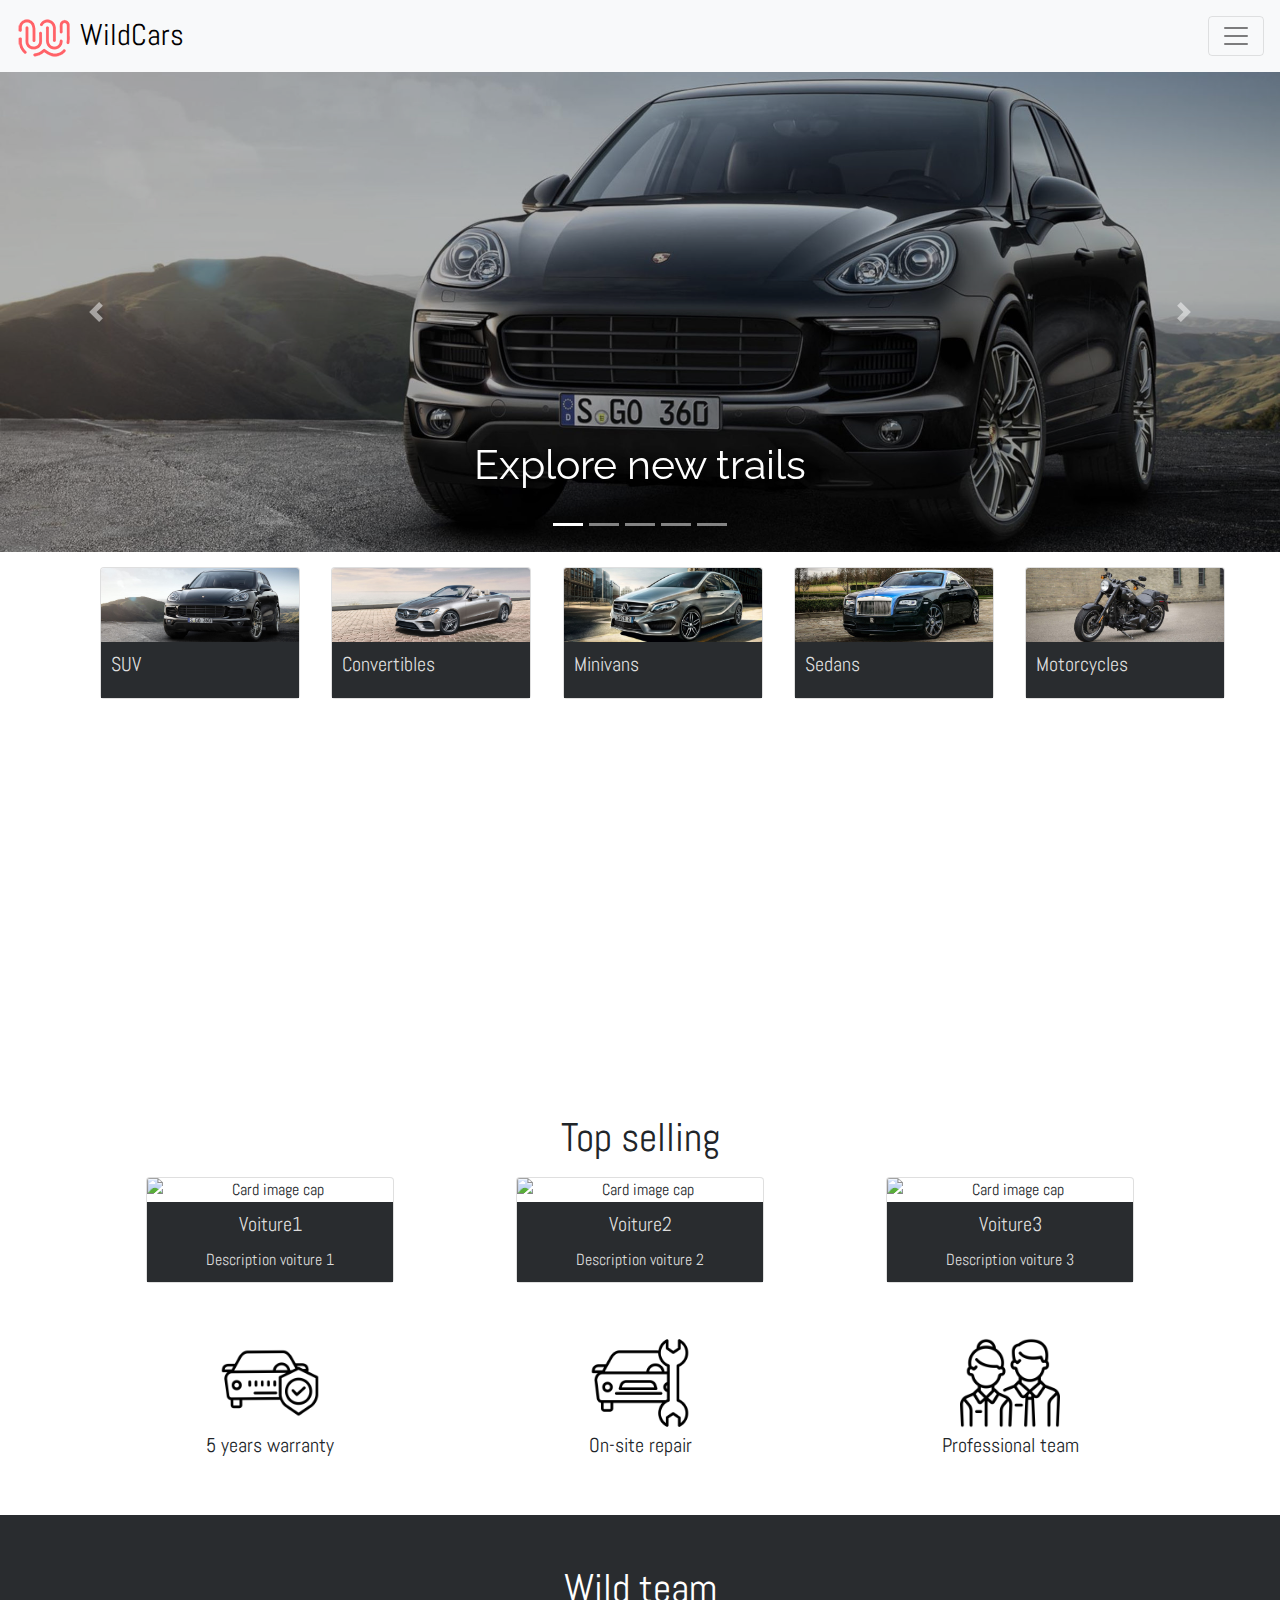
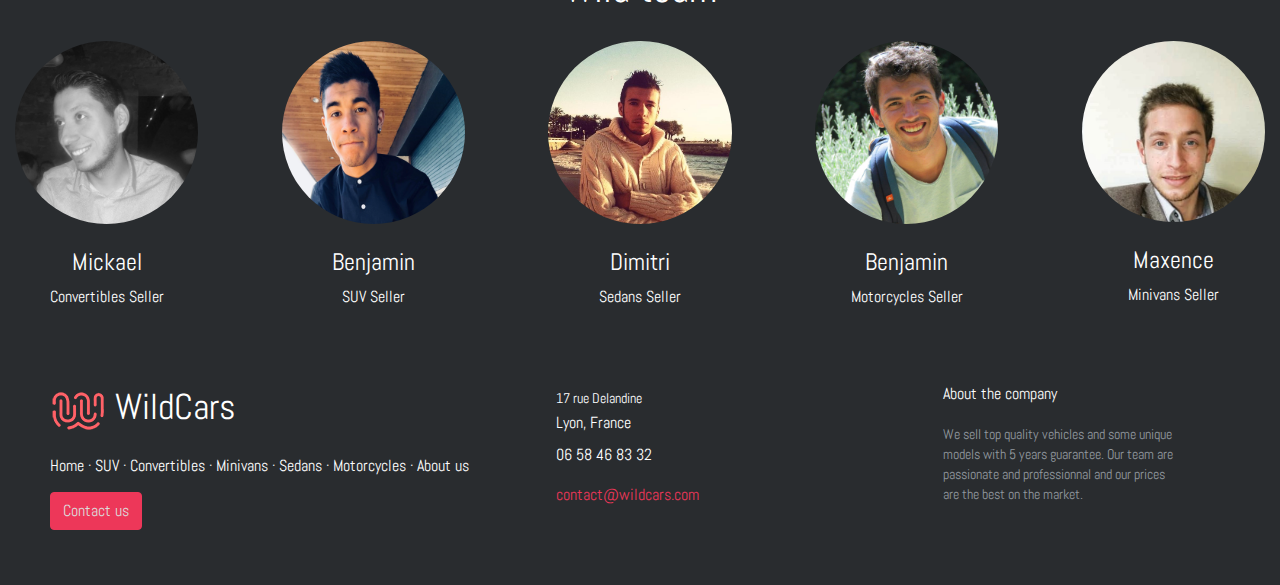
==== index.html @ fb868487 "Modification de WILDTEAM" ====
<!doctype html>
<html lang="en">

<head>
  <!-- Required meta tags -->
  <meta charset="utf-8">
  <meta name="viewport" content="width=device-width, initial-scale=1, shrink-to-fit=no">
  <!-- Bootstrap CSS -->
  <link rel="stylesheet" href="https://stackpath.bootstrapcdn.com/bootstrap/4.3.1/css/bootstrap.min.css"
  integrity="sha384-ggOyR0iXCbMQv3Xipma34MD+dH/1fQ784/j6cY/iJTQUOhcWr7x9JvoRxT2MZw1T" crossorigin="anonymous">
  <link href="https://fonts.googleapis.com/css?family=Abel" rel="stylesheet">
  <link href="https://fonts.googleapis.com/css?family=Noto+Sans" rel="stylesheet">
  <link href="https://fonts.googleapis.com/css?family=Raleway:600" rel="stylesheet">
  <link href="index.css" rel="stylesheet" type="text/css">
  <title>WildCars </title>
</head>

<body>

  <!-- Navbar -->
  <header>
    <nav class="navbar navbar-light bg-light navbar-expand-xxl">
      <a class="navbar-brand" href="index.html"><img src="medias/images/Logo.png"> WildCars</a>
      <button class="navbar-toggler" type="button" data-toggle="collapse" data-target="#navbarSupportedContent"
      aria-controls="navbarSupportedContent" aria-expanded="false" aria-label="Toggle navigation">
      <span class="navbar-toggler-icon"></span>
    </button>
    <div class="collapse navbar-collapse" id="navbarSupportedContent">
      <ul class="navbar-nav mr-auto">
        <li class="nav-item">
          <a class="nav-link" href="categorie1.html">SUV</a>
        </li>
        <li class="nav-item">
          <a class="nav-link" href="categorie2.html">Convertibles</a>
        </li>
        <li class="nav-item">
          <a class="nav-link" href="categorie3.html">Minivans</a>
        </li>
        <li class="nav-item">
          <a class="nav-link" href="categorie4.html">Sedans</a>
        </li>
        <li class="nav-item">
          <a class="nav-link" href="categorie5.html">Motorcycles</a>
        </li>
        <li class="nav-item">
          <a class="nav-link" href="#aboutus">About us</a>
        </li>
      </ul>
    </div>
  </nav>
</header>

<!-- Carousel -->
<section>
  <div class="bd-example">
    <div id="carouselExampleCaptions" class="carousel slide" data-ride="carousel">
      <ol class="carousel-indicators">
       <li data-target="#carouselExampleCaptions" data-slide-to="0" class="active"></li>
       <li data-target="#carouselExampleCaptions" data-slide-to="1"></li>
       <li data-target="#carouselExampleCaptions" data-slide-to="2"></li>
       <li data-target="#carouselExampleCaptions" data-slide-to="3"></li>
       <li data-target="#carouselExampleCaptions" data-slide-to="4"></li>
     </ol>
     <div class="carousel-inner">
      <div class="carousel-item active">
        <img src="medias/images/Banniere_categorie1.jpg" class="image_carousel d-block w-100" alt="Photo_categorie1">
        <div class="carousel-caption d-none d-md-block">

          <p>Explore new trails</p>
        </div>
      </div>
      <div class="carousel-item">
        <img src="medias/images/Banniere_categorie2.jpg" class="image_carousel d-block w-100" alt="Photo_categorie2">
        <div class="carousel-caption d-none d-md-block">

          <p>Drive freely</p>
        </div>
      </div>
      <div class="carousel-item">
        <img src="medias/images/Banniere_categorie3.jpg" class="image_carousel d-block w-100" alt="Photo_categorie3">
        <div class="carousel-caption d-none d-md-block">

          <p>Travel with your family</p>
        </div>
      </div>
      <div class="carousel-item">
        <img src="medias/images/Banniere_categorie4.jpg" class="image_carousel d-block w-100" alt="Photo_categorie4">
        <div class="carousel-caption d-none d-md-block">

          <p>For optimal comfort</p>
        </div>
      </div>
      <div class="carousel-item">
        <img src="medias/images/Banniere_categorie5.jpg" class="image_carousel d-block w-100" alt="Photo_categorie5">
        <div class="carousel-caption d-none d-md-block">

          <p>For the ride</p>
        </div>
      </div>
    </div>
    <a class="carousel-control-prev" href="#carouselExampleCaptions" role="button" data-slide="prev">
      <span class="carousel-control-prev-icon" aria-hidden="true"></span>
      <span class="sr-only">Previous</span>
    </a>
    <a class="carousel-control-next" href="#carouselExampleCaptions" role="button" data-slide="next">
      <span class="carousel-control-next-icon" aria-hidden="true"></span>
      <span class="sr-only">Next</span>
    </a>
  </div>
</div>
</section>

<!-- Categories-->
<section>
  <div class="container">
    <div class="row">
        <div class="card-group justify-content-between">
          <div class="col-sm col-md-2 col-lg-2">
          <div class="card card_categorie">
            <img src="medias/images/Banniere_categorie1.jpg" class="card-img-top" alt="...">
            <div class="card-body">
              <h5 class="card-title">SUV</h5>
            </div>
          </div>
        </div>
        <div class="col-sm col-md-2 col-lg-2">
          <div class="card card_categorie">
            <img src="medias/images/Banniere_categorie2.jpg" class="card-img-top" alt="...">
            <div class="card-body">
              <h5 class="card-title">Convertibles</h5>
            </div>
          </div>
        </div>
        <div class="col-sm col-md-2 col-lg-2">
          <div class="card card_categorie">
            <img src="medias/images/Banniere_categorie3.jpg" class="card-img-top" alt="...">
            <div class="card-body">
              <h5 class="card-title">Minivans</h5>
            </div>
          </div>
        </div>
        <div class="col-sm col-md-2 col-lg-2">
          <div class="card card_categorie">
            <img src="medias/images/Banniere_categorie4.jpg" class="card-img-top" alt="...">
            <div class="card-body">
              <h5 class="card-title">Sedans</h5>
            </div>
          </div>
        </div>
        <div class="col-sm col-md-2 col-lg-2">
          <div class="card card_categorie">
            <img src="medias/images/Banniere_categorie5.jpg" class="card-img-top" alt="...">
            <div class="card-body">
              <h5 class="card-title">Motorcycles</h5>
            </div>
          </div>
        </div>
      </div>
    </div>
  </div>
</section>
<!-- il faut plus travailler -->

<!-- About us + parallax -->
<section>
<div class="parallax">
<div class="container text-center">
    <h1 id="aboutus">About us</h1>
    <div class="row">
    <div class="col-sm col-md col-lg">
      <p>Lorem ipsum dolor sit amet, consectetur adipiscing elit, sed do eiusmod tempor incididunt ut labore et dolore magna aliqua. Ut enim ad minim veniam, quis nostrud exercitation ullamco laboris nisi ut aliquip ex ea commodo consequat. Duis aute irure dolor in reprehenderit in voluptate velit esse cillum dolore eu fugiat nulla pariatur. Excepteur sint occaecat cupidatat non proident, sunt in culpa qui officia deserunt mollit anim id est laborum.</p>
    </div>
  </div>
</div>



</div>
</div>
</section>








<section>
  
</section>

<!-- Top selling -->
<section>
  <div class="container text-center">
    <h1 id="topselling">Top selling</h1>
    <div class="row justify-content-around">
     <div class="col-sm col-md col-lg-3">
       <div class="card-deck">
        <div class="card">
          <img class="card-img-top" src="https://via.placeholder.com/120" alt="Card image cap">
          <div class="card-body">
           <h5 class="card-title">Voiture1</h5>
           <p class="card-text">Description voiture 1</p>
         </div>
       </div>
     </div>
   </div>
   <div class="col-sm col-md col-lg-3">
    <div class="card">
      <img class="card-img-top" src="https://via.placeholder.com/120" alt="Card image cap">
      <div class="card-body">
       <h5 class="card-title">Voiture2</h5>
       <p class="card-text">Description voiture 2</p>
     </div>
   </div>
 </div>
 <div class="col-sm col-md col-lg-3">
  <div class="card">
    <img class="card-img-top" src="https://via.placeholder.com/120" alt="Card image cap">
    <div class="card-body">
     <h5 class="card-title">Voiture3</h5>
     <p class="card-text">Description voiture 3</p>
   </div>
 </div>
</div>
</div>
</div>
</section>

<!--Icone barre -->
<section class="product-list">
  <div class="container-fluid">
    <div class="container">
      <div class="row icon">
        <div class="col-12 col-md-4 text-center">
          <img src="medias/images/Icon_name2.png" class="img-fluid" alt="icon"
          style="width:100px;height:100px;">
          <div class="h5">5 years warranty</div>
        </div>
        <div class="col-12 col-md-4 text-center">
          <img src="medias/images/Icon_SAV.png" class="img-fluid" alt="icon"
          style="width:100px;height:100px;">
          <div class="h5">On-site repair</div>
        </div>
        <div class="col-12 col-md-4 text-center">
          <img src="medias/images/Icon_name.png" class="img-fluid" alt="icon"
          style="width:100px;height:100px;">
          <div class="h5">Professional team</div>
        </div>
      </div>
    </div>
  </div>
</section>

<!-- Our Team -->
<section class="team-area pt-100 pb-100" id="team">
  <div class="container-fluid text-center">
    <div class="row team1">
      <div class="col-sm col-md col-lg">
        <div class="section-title">
          <h1>Wild team</h1>
        </div>
      </div>
    </div>
    <div class="row team2 justify-content-between">
      <div class="col-sm col-md col-lg-2">
        <div class="single-team">
          <img src="medias/images/Mickael.jpg" class="rounded-circle" alt="Photo_mickeal">
          <div class="team-hover">
            <br>
            <h4>Mickael</h4> <span>Convertibles Seller</span>
          </div>
        </div>
      </div>
      <div class="col-sm col-md col-lg-2">
        <div class="single-team">
          <img src="medias/images/Benjamin1.png" class="rounded-circle" alt="Photo_ben1">
          <div class="team-hover">
            <br>
            <h4>Benjamin</h4> <span>SUV Seller</span>
          </div>
        </div>
      </div>
      <div class="col-sm col-md col-lg-2">
        <div class="single-team">
          <img src="medias/images/Dimitri.jpg" class="rounded-circle" alt="Photo_dimitri">
          <div class="team-hover">
            <br>
            <h4>Dimitri</h4> <span>Sedans Seller</span>
          </div>
        </div>
      </div>
      <div class="col-sm col-md col-lg-2">
        <div class="single-team">
          <img src="medias/images/Benjamin2.jpg" class="rounded-circle" alt="Photo_ben2">
          <div class="team-hover">
            <br>
            <h4>Benjamin</h4> <span>Motorcycles Seller</span>
          </div>
        </div>
      </div>
      <div class="col-sm col-md col-lg-2">
        <div class="single-team">
          <img src="medias/images/Maxence.png" class="rounded-circle" alt="Photo_maxence">
          <div class="team-hover">
            <br>
            <h4>Maxence</h4> <span>Minivans Seller</span>
          </div>
        </div>
      </div>
    </div>
  </div>
</section>

<!--Footer -->
<footer class="footer-distributed">
  <div class="footer-left">
    <h3>
      <span><img src="medias/images/Logo.png"></span>
      WildCars
    </h3>
    <p class="footer-links">
      <a href="index.html">Home</a>
      ·
      <a href="categorie1.html">SUV</a>
      ·
      <a href="categorie2.html">Convertibles</a>
      ·
      <a href="categorie3.html">Minivans</a>
      ·
      <a href="categorie4.html">Sedans</a>
      ·
      <a href="categorie5.html">Motorcycles</a>
      ·
      <a href="#aboutus">About us</a>
    </p>
    <button type="button" class="btn btn-primary contactus" data-toggle="modal" data-target="#exampleModal" data-whatever="@mdo">Contact us</button>
    <div class="modal fade" id="exampleModal" tabindex="-1" role="dialog" aria-labelledby="exampleModalLabel" aria-hidden="true">
      <div class="modal-dialog" role="document">
        <div class="modal-content">
          <div class="modal-header">
            <h5 class="modal-title" id="exampleModalLabel">New message</h5>
            <button type="button" class="close" data-dismiss="modal" aria-label="Close">
              <span aria-hidden="true">&times;</span>
            </button>
          </div>
          <div class="modal-body">
            <form>
              <div class="form-group">
                <label for="recipient-name" class="col-form-label">Recipient:</label>
                <input placeholder="@" type="text" class="form-control" id="recipient-name">
              </div>
              <div class="form-group">
                <label for="message-text" class="col-form-label">Message:</label>
                <textarea class="form-control" id="message-text"></textarea>
              </div>
            </form>
          </div>
          <div class="modal-footer">
            <button type="button" class="btn btn-secondary" data-dismiss="modal">Close</button>
            <button type="button" class="btn btn-primary">Send message</button>
          </div>
        </div>
      </div>
    </div>
  </div>
  <div class="footer-center">
    <div>
      <i class="fa fa-map-marker"></i>
      <p>
        <span>17 rue Delandine</span>
        Lyon, France
      </p>
    </div>
    <div>
      <i class="fa fa-phone"></i>
      <p>
        06 58 46 83 32
      </p>
    </div>
    <div>
      <i class="fa fa-envelope"></i>
      <p>
        <a href="mailto:support@company.com">contact@wildcars.com</a>
      </p>
    </div>
  </div>
  <div class="footer-right">
    <p class="footer-company-about">
      <span>About the company</span>
      We sell top quality vehicles and some unique models with 5 years guarantee. Our team are passionate and
      professionnal and our prices are the best on the market.
    </p>
  </div>
</footer>

<!-- Optional JavaScript -->
<!-- jQuery first, then Popper.js, then Bootstrap JS -->
<script src="https://code.jquery.com/jquery-3.3.1.slim.min.js"></script>
<script src="https://cdnjs.cloudflare.com/ajax/libs/popper.js/1.14.7/umd/popper.min.js"></script>
<script src="https://stackpath.bootstrapcdn.com/bootstrap/4.3.1/js/bootstrap.min.js"></script>
</body>
</html>
---- index.css ----
body {
	font-family: 'Abel', sans-serif;
}

/*TEST*/

/*Navbar*/

.row {
	margin: 40px 0;
}

.navbar-light .navbar-brand {
	color: black;
	font-size: 30px;
}

.navbar-light .navbar-brand:hover {
	color: #ED3759;
	font-size: 30px;
}

.navbar-light .navbar-nav .nav-link {
	color: #33383b;
}

.navbar-light .navbar-nav .nav-link:hover{
	color: #ED3759;
}

/*Carousel*/

.image_carousel
{
	filter: brightness(70%);
}

.carousel-caption p {
	font-size: 4.5vmin;
	text-shadow: 6px 6px 8px black;
	color: white;
	font-family: 'Raleway', sans-serif;
}

/*Categorie*/

div.card_categorie
{
	width: 200px;
}

/*Banniere*/

.banniere {
	position: relative;
	overflow: hidden;
}

.banniere-caption {
	position: absolute;
	text-shadow: 3px 3px 6px black;
	color: white;
	left: 20px;
	top:20px;
	font-family: 'Noto Sans', sans-serif;
}

.img-fluid {
	transition: transform .5s;
}

.prix {
	transition: transform .2s;
}

.img-fluid:hover {
	transform: scale(1.1);	
}

.card-body {
		padding: 10px;
		background-color: #292c2f;
		color:#DCDCDC;
	}

.banniere-caption h5 {
	font-size: 8vmin;

}

.banniere-caption p {
	font-size: 3.5vmin;
}

.row {
	margin: 15px 0;
}

.prix {
	border-radius: 5px;
	padding: 4px;
	font-size: 1em;
	font-weight: 800;
	position: absolute;
	left: 0.5rem;
	top: 0.5rem;
	color : black;
	background-color: rgba(255, 255, 255, 0.7);
	font-weight: 400;
  }

.card img:hover {
  	opacity: 0.7;
 
  }

.card:hover .prix {
	transform: translate(5px, 5px);
}


@media screen and (max-width: 1024px) {
	.card-title {
	  font-size: 14px;
	  margin: 1px;
	}

	.card-body {
		padding: 2px;
	}
}


@media screen and (max-width: 815px) {
	.card-title {
	  font-size: 12px;
	  margin: 1px;
	}

	.card-body {
		padding: 2px;
	}
	.prix {
	font-size: 0.7em;
  }
}


@media screen and (max-width: 576px) {
	.card-title {
	  font-size: 16px;
	  margin: 1px;
	}

	.card-body {
		padding: 5px;
	}

	.prix {
	font-size: 0.9em;
  }
}

/* Search button*/
/*search box css start here*/
.search-sec{
	background: gray;padding: 2rem;
}
.search-slt{
	display: block;
	width: 100%;
	font-size: 0.875rem;
	line-height: 1.5;
	color: #55595c;
	background-color: #fff;
	background-image: none;
	border: 1px solid #ccc;
	height: calc(3rem + 2px) !important;
	border-radius:0;
}
.wrn-btn{
	width: 100%;
	font-size: 16px;
	font-weight: 400;
	text-transform: capitalize;
	 height: calc(3rem + 2px) !important;
	 border-radius:0;
}

.search-sec {
	background: white;
	padding: 0;
	margin-bottom: 0;
}

.btn-primary {
	color: #DCDCDC;
	background-color: #292c2f;
	border-color: #292c2f;
}

.btn-primary:hover {
	opacity: 0.9;
	color: white;
	background-color: #ED3759;
	border-color: #ED3759;
}

/*Team*/

.single-team img {
width: 100%;
}

.team1
{
	padding-top: 50px;
	background-color: #292c2f;
	color: white;
	margin: 0px;
}


.team2
{
	background-color: #292c2f;
	color: white;
	padding-bottom: 20px;
	margin: 0px;
	padding-top: 20px;
}


/* CSS du footer */

.footer-distributed{
	background-color: #292c2f;
	box-shadow: 0 1px 1px 0 rgba(0, 0, 0, 0.12);
	box-sizing: border-box;
	width: 100%;
	text-align: left;
	font: 16px 'Abel';
	padding: 55px 50px;
}


.footer-distributed .footer-left,
.footer-distributed .footer-center,
.footer-distributed .footer-right{
	display: inline-block;
	vertical-align: top;
}

/* Footer left */

.footer-distributed .footer-left{
	width: 40%;
}

/* The company logo */

.footer-distributed h3{
	color:  #ffffff;
	font: normal 36px 'Abel', cursive;
	margin: 0;
}

.footer-distributed h3 span{
	color:  #5383d3;
}

/* Footer links */

.footer-distributed .footer-links{
	color:  #ffffff;
	margin: 20px 0 12px;
	padding: 0;
}

.footer-distributed .footer-links a{
	display:inline-block;
	line-height: 1.8;
	text-decoration: none;
	color: white;
}

.footer-distributed .footer-links a:hover{
	color: #ED3759;
}


.footer-distributed .footer-company-name{
	color:  #8f9296;
	font-size: 14px;
	font-weight: normal;
	margin: 0;
}

/* Footer Center */

.footer-distributed .footer-center{
	width: 35%;
}

.footer-distributed .footer-center i{
	background-color:  #33383b;
	color: #ffffff;
	font-size: 25px;
	width: 38px;
	height: 38px;
	border-radius: 50%;
	text-align: center;
	line-height: 42px;
	margin: 10px 15px;
	vertical-align: middle;
}

.footer-distributed .footer-center i.fa-envelope{
	font-size: 17px;
	line-height: 38px;
}

.footer-distributed .footer-center p{
	display: inline-block;
	color: #ffffff;
	vertical-align: middle;
	margin:0;
}

.footer-distributed .footer-center p span{
	display:block;
	font-weight: normal;
	font-size:14px;
	line-height:2;
}

.footer-distributed .footer-center p a{
	color:  #ED3759;;
	text-decoration: none;;
}


/* Footer Right */

.footer-distributed .footer-right{
	width: 20%;
}

.footer-distributed .footer-company-about{
	line-height: 20px;
	color:  #92999f;
	font-size: 14px;
	font-weight: normal;
	margin: 0;
}

.footer-distributed .footer-company-about span{
	display: block;
	color:  #ffffff;
	font-size: 16px;
	margin-bottom: 20px;
}

.footer-distributed .footer-icons{
	margin-top: 25px;
}

.footer-distributed .footer-icons a{
	display: inline-block;
	width: 35px;
	height: 35px;
	cursor: pointer;
	background-color:  #33383b;
	border-radius: 2px;

	font-size: 20px;
	color: #ffffff;
	text-align: center;
	line-height: 35px;

	margin-right: 3px;
	margin-bottom: 5px;
}

/* If you don't want the footer to be responsive, remove these media queries */

@media (max-width: 880px) {

	.footer-distributed{
		font: bold 14px sans-serif;
	}

	.footer-distributed .footer-left,
	.footer-distributed .footer-center,
	.footer-distributed .footer-right{
		display: block;
		width: 100%;
		margin-bottom: 40px;
		text-align: center;
	}

	.footer-distributed .footer-center i{
		margin-left: 0;
	}

}

/*Icon*/

.container-fluid {
	padding-right: 0px;
	padding-left: 0px;
}

.icon {
	margin: 50px 0;
}

.icon-title {
	margin-top: 30px;
	font-family: 'Noto Sans', sans-serif;
}


/*Modal*/

.addcart {
	color: white;
	background-color: #ED3759;
	border-color: #ED3759;
}

.addcart:hover {
	opacity: 0.7;
}

.contactus {
    color: #DCDCDC;
    background-color: #ED3759;
    border-color: #ED3759;
}

/*Parralax*/

.parallax {

color: white;
margin-top:15px;


/* The image used */

padding-top: 200px;
padding-bottom: 200px; 
overflow: hidden; 
position: relative; 
width: 100%;
background-image: url("https://www.auto-moto.com/wp-content/uploads/sites/9/2017/08/new-continental-gt-23.jpg"); 

opacity: 0.5;

/* Set a specific height */
height: 300px; 

/* Create the parallax scrolling effect */
background-attachment: fixed;
background-position: center;
background-repeat: no-repeat;
background-size: cover;
-moz-background-size: cover; 
-webkit-background-size: cover; 
}

.parallax-text {
font-family:'Oswald', sans-serif; 
font-size:70px;
letter-spacing:10px; 
text-align:center; 
color:white; 
font-weight:400; 
text-transform:uppercase; 
z-index:10; 
position: absolute;

}
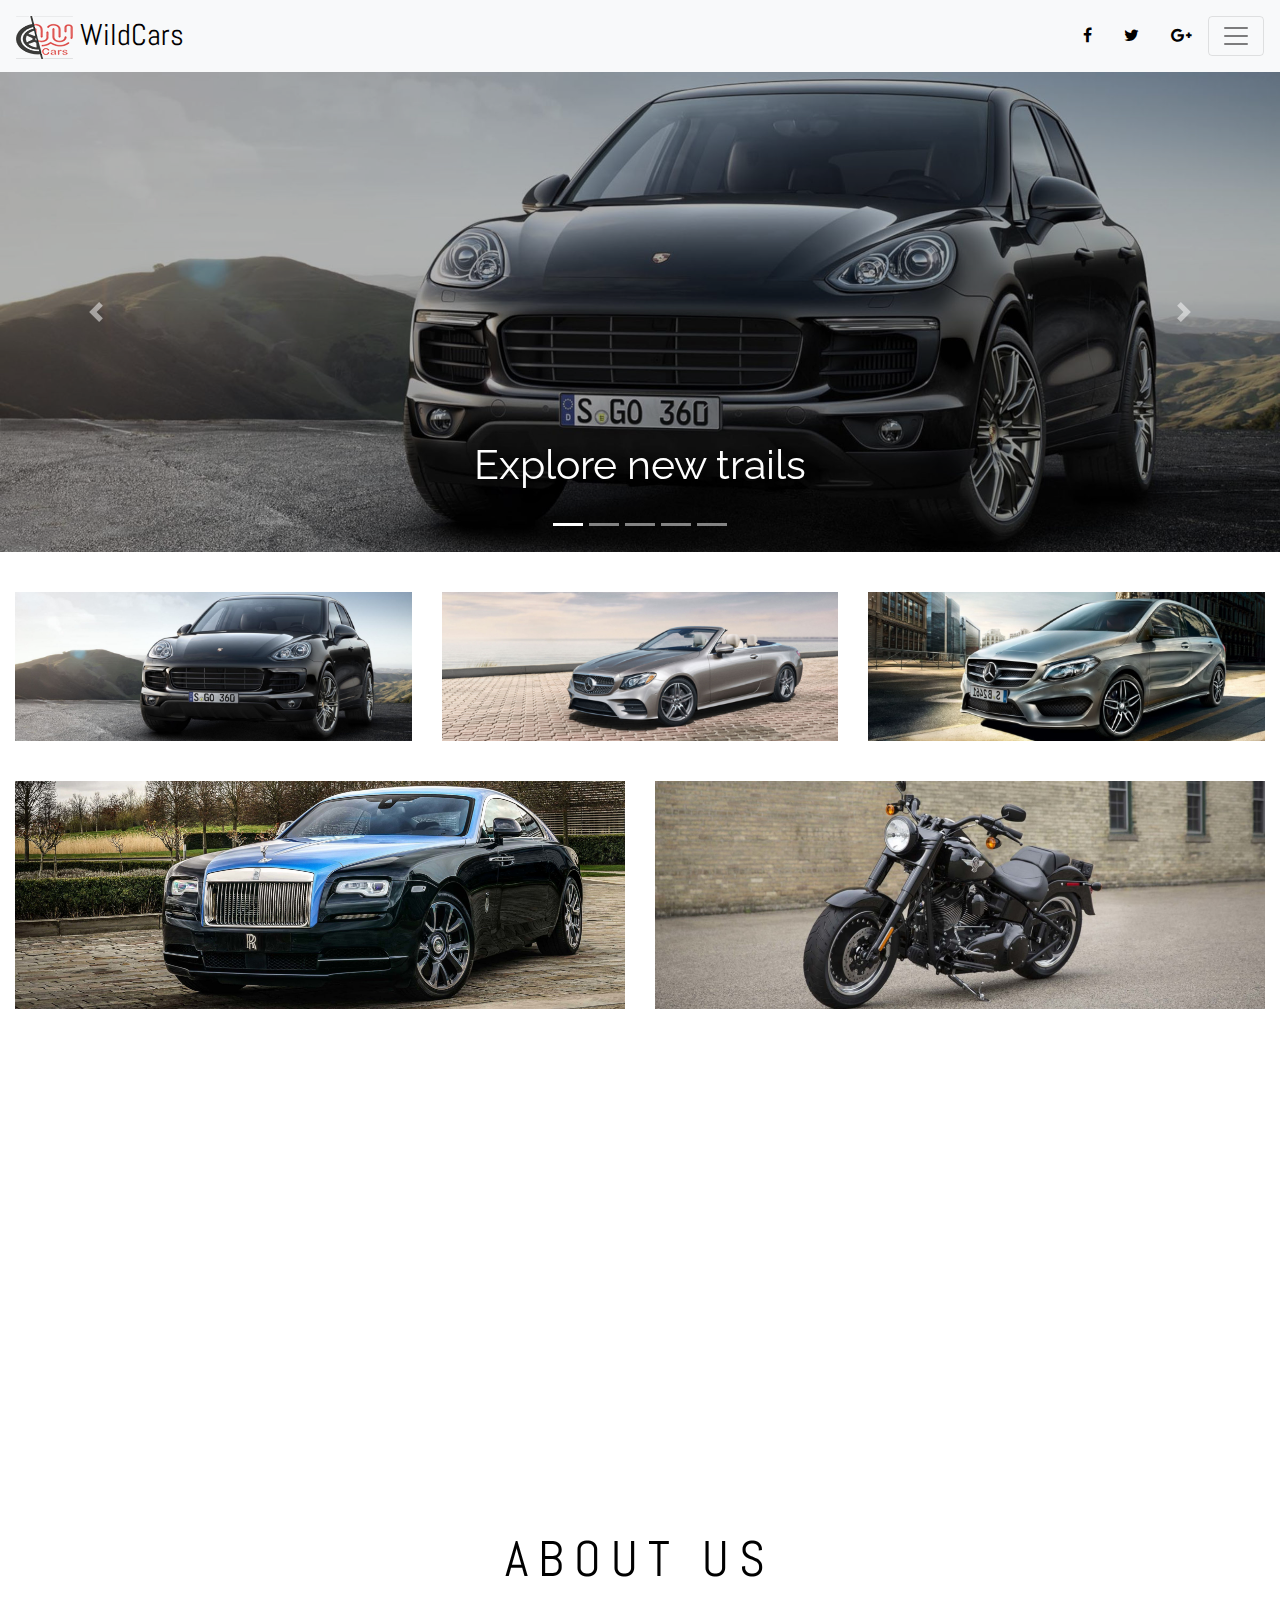
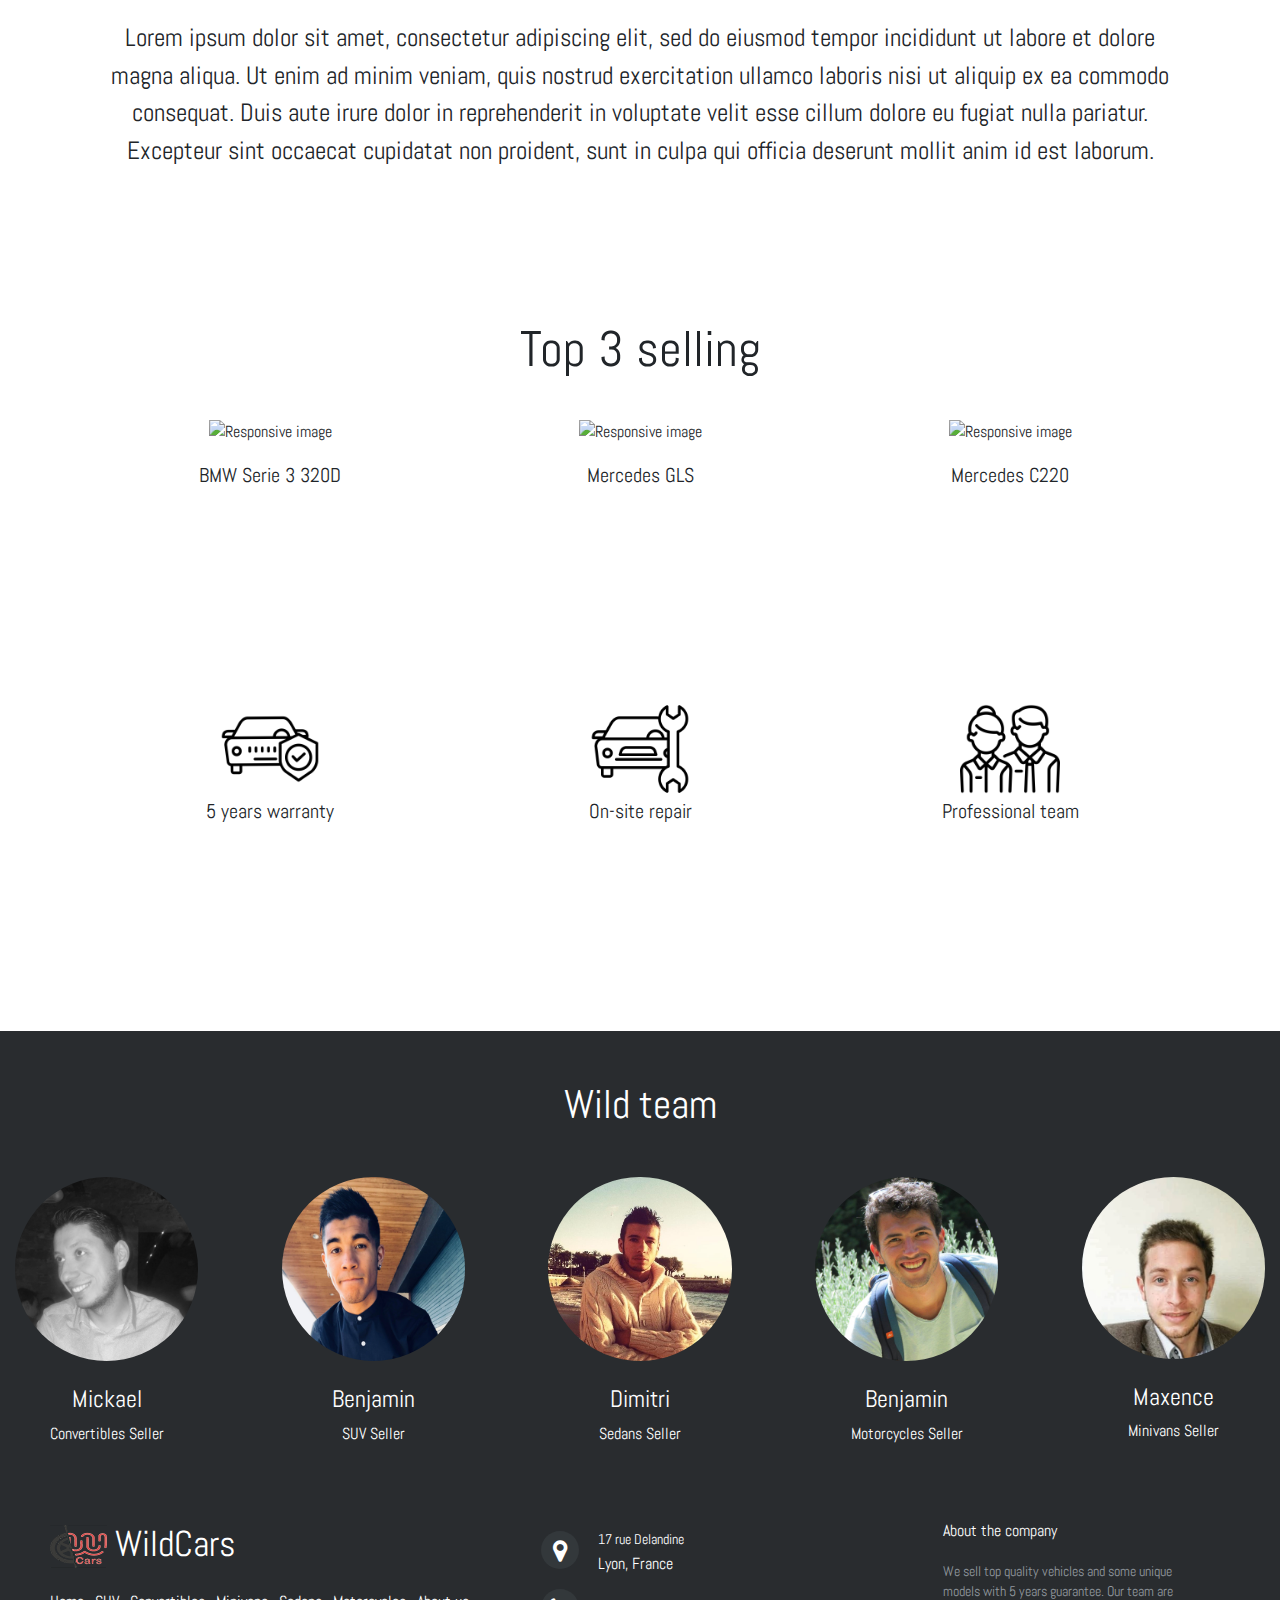
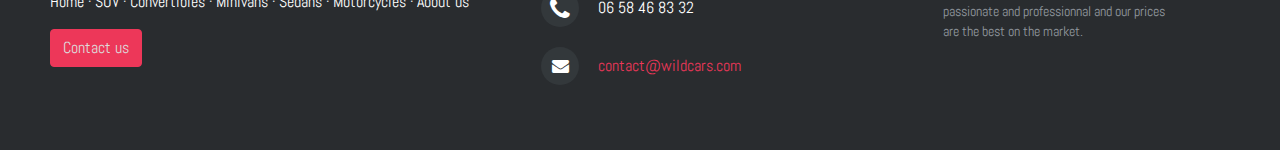
==== commit 0c2a3d48: "mise a jour du site complet sur dev2" ====
--- a/index.html
+++ b/index.html
@@ -2,181 +2,160 @@
 <html lang="en">
 
 <head>
-  <!-- Required meta tags -->
-  <meta charset="utf-8">
-  <meta name="viewport" content="width=device-width, initial-scale=1, shrink-to-fit=no">
-  <!-- Bootstrap CSS -->
-  <link rel="stylesheet" href="https://stackpath.bootstrapcdn.com/bootstrap/4.3.1/css/bootstrap.min.css"
-  integrity="sha384-ggOyR0iXCbMQv3Xipma34MD+dH/1fQ784/j6cY/iJTQUOhcWr7x9JvoRxT2MZw1T" crossorigin="anonymous">
-  <link href="https://fonts.googleapis.com/css?family=Abel" rel="stylesheet">
-  <link href="https://fonts.googleapis.com/css?family=Noto+Sans" rel="stylesheet">
-  <link href="https://fonts.googleapis.com/css?family=Raleway:600" rel="stylesheet">
-  <link href="index.css" rel="stylesheet" type="text/css">
-  <title>WildCars </title>
+	<!-- Required meta tags -->
+	<meta charset="utf-8">
+	<meta name="viewport" content="width=device-width, initial-scale=1, shrink-to-fit=no">
+	<!-- Bootstrap CSS -->
+	<link rel="stylesheet" href="https://stackpath.bootstrapcdn.com/bootstrap/4.3.1/css/bootstrap.min.css"
+	integrity="sha384-ggOyR0iXCbMQv3Xipma34MD+dH/1fQ784/j6cY/iJTQUOhcWr7x9JvoRxT2MZw1T" crossorigin="anonymous">
+	<link href="https://fonts.googleapis.com/css?family=Abel" rel="stylesheet">
+	<link href="https://fonts.googleapis.com/css?family=Noto+Sans" rel="stylesheet">
+	<link href="https://fonts.googleapis.com/css?family=Raleway:600" rel="stylesheet">
+	<link rel="stylesheet" href="https://fonts.googleapis.com/icon?family=Material+Icons">
+	<link rel="stylesheet" href="https://maxcdn.bootstrapcdn.com/font-awesome/4.7.0/css/font-awesome.min.css"> 
+	<link href="categorie3.css" rel="stylesheet" type="text/css">
+	<title>WildCars </title>
 </head>
 
 <body>
 
-  <!-- Navbar -->
-  <header>
-    <nav class="navbar navbar-light bg-light navbar-expand-xxl">
-      <a class="navbar-brand" href="index.html"><img src="medias/images/Logo.png"> WildCars</a>
-      <button class="navbar-toggler" type="button" data-toggle="collapse" data-target="#navbarSupportedContent"
-      aria-controls="navbarSupportedContent" aria-expanded="false" aria-label="Toggle navigation">
-      <span class="navbar-toggler-icon"></span>
-    </button>
-    <div class="collapse navbar-collapse" id="navbarSupportedContent">
-      <ul class="navbar-nav mr-auto">
-        <li class="nav-item">
-          <a class="nav-link" href="categorie1.html">SUV</a>
-        </li>
-        <li class="nav-item">
-          <a class="nav-link" href="categorie2.html">Convertibles</a>
-        </li>
-        <li class="nav-item">
-          <a class="nav-link" href="categorie3.html">Minivans</a>
-        </li>
-        <li class="nav-item">
-          <a class="nav-link" href="categorie4.html">Sedans</a>
-        </li>
-        <li class="nav-item">
-          <a class="nav-link" href="categorie5.html">Motorcycles</a>
-        </li>
-        <li class="nav-item">
-          <a class="nav-link" href="#aboutus">About us</a>
-        </li>
-      </ul>
-    </div>
-  </nav>
+	<!-- Navbar -->
+	<header>
+		<nav class="navbar navbar-light bg-light navbar-expand-xxl">
+			<a class="navbar-brand" href="index.html"><img src="medias/images/Logo.png"> WildCars</a>
+			<ul class="nav navbar-right ml-auto">
+				<li class="nav-item"><a href="#" class="nav-link"><i class="fa fa-facebook"></i></a></li>
+				<li class="nav-item"><a href="#" class="nav-link"><i class="fa fa-twitter"></i></a></li>
+				<li class="nav-item"><a href="#" class="nav-link"><i class="fa fa-google-plus"></i></a></li>
+			</ul>
+			<button class="navbar-toggler" type="button" data-toggle="collapse"
+			data-target="#navbarSupportedContent" aria-controls="navbarSupportedContent" aria-expanded="false"
+			aria-label="Toggle navigation">
+			<span class="navbar-toggler-icon"></span>
+		</button>
+		<div class="collapse navbar-collapse" id="navbarSupportedContent">
+			<ul class="navbar-nav mr-auto">
+				<li class="nav-item">
+					<a class="nav-link" href="categorie1.html">SUV</a>
+				</li>
+				<li class="nav-item">
+					<a class="nav-link" href="categorie2.html">Convertibles</a>
+				</li>
+				<li class="nav-item">
+					<a class="nav-link" href="categorie3.html">Minivans</a>
+				</li>
+				<li class="nav-item">
+					<a class="nav-link" href="categorie4.html">Sedans</a>
+				</li>
+				<li class="nav-item">
+					<a class="nav-link" href="categorie5.html">Motorcycles</a>
+				</li>
+				<li class="nav-item">
+					<a class="nav-link" href="#aboutus">About us</a>
+				</li>
+			</ul>
+		</div>
+	</nav> 
 </header>
 
 <!-- Carousel -->
 <section>
-  <div class="bd-example">
-    <div id="carouselExampleCaptions" class="carousel slide" data-ride="carousel">
-      <ol class="carousel-indicators">
-       <li data-target="#carouselExampleCaptions" data-slide-to="0" class="active"></li>
-       <li data-target="#carouselExampleCaptions" data-slide-to="1"></li>
-       <li data-target="#carouselExampleCaptions" data-slide-to="2"></li>
-       <li data-target="#carouselExampleCaptions" data-slide-to="3"></li>
-       <li data-target="#carouselExampleCaptions" data-slide-to="4"></li>
-     </ol>
-     <div class="carousel-inner">
-      <div class="carousel-item active">
-        <img src="medias/images/Banniere_categorie1.jpg" class="image_carousel d-block w-100" alt="Photo_categorie1">
-        <div class="carousel-caption d-none d-md-block">
-
-          <p>Explore new trails</p>
-        </div>
-      </div>
-      <div class="carousel-item">
-        <img src="medias/images/Banniere_categorie2.jpg" class="image_carousel d-block w-100" alt="Photo_categorie2">
-        <div class="carousel-caption d-none d-md-block">
-
-          <p>Drive freely</p>
-        </div>
-      </div>
-      <div class="carousel-item">
-        <img src="medias/images/Banniere_categorie3.jpg" class="image_carousel d-block w-100" alt="Photo_categorie3">
-        <div class="carousel-caption d-none d-md-block">
-
-          <p>Travel with your family</p>
-        </div>
-      </div>
-      <div class="carousel-item">
-        <img src="medias/images/Banniere_categorie4.jpg" class="image_carousel d-block w-100" alt="Photo_categorie4">
-        <div class="carousel-caption d-none d-md-block">
-
-          <p>For optimal comfort</p>
-        </div>
-      </div>
-      <div class="carousel-item">
-        <img src="medias/images/Banniere_categorie5.jpg" class="image_carousel d-block w-100" alt="Photo_categorie5">
-        <div class="carousel-caption d-none d-md-block">
-
-          <p>For the ride</p>
-        </div>
-      </div>
-    </div>
-    <a class="carousel-control-prev" href="#carouselExampleCaptions" role="button" data-slide="prev">
-      <span class="carousel-control-prev-icon" aria-hidden="true"></span>
-      <span class="sr-only">Previous</span>
-    </a>
-    <a class="carousel-control-next" href="#carouselExampleCaptions" role="button" data-slide="next">
-      <span class="carousel-control-next-icon" aria-hidden="true"></span>
-      <span class="sr-only">Next</span>
-    </a>
-  </div>
-</div>
+	<div class="bd-example">
+		<div id="carouselExampleCaptions" class="carousel slide" data-ride="carousel">
+			<ol class="carousel-indicators">
+				<li data-target="#carouselExampleCaptions" data-slide-to="0" class="active"></li>
+				<li data-target="#carouselExampleCaptions" data-slide-to="1"></li>
+				<li data-target="#carouselExampleCaptions" data-slide-to="2"></li>
+				<li data-target="#carouselExampleCaptions" data-slide-to="3"></li>
+				<li data-target="#carouselExampleCaptions" data-slide-to="4"></li>
+			</ol>
+			<div class="carousel-inner">
+				<div class="carousel-item active">
+					<img src="medias/images/Banniere_categorie1.jpg" class="image_carousel d-block w-100" alt="Photo_categorie1">
+					<div class="carousel-caption d-none d-md-block">
+
+						<p>Explore new trails</p>
+					</div>
+				</div>
+				<div class="carousel-item">
+					<img src="medias/images/Banniere_categorie2.jpg" class="image_carousel d-block w-100" alt="Photo_categorie2">
+					<div class="carousel-caption d-none d-md-block">
+
+						<p>Drive freely</p>
+					</div>
+				</div>
+				<div class="carousel-item">
+					<img src="medias/images/Banniere_categorie3.jpg" class="image_carousel d-block w-100" alt="Photo_categorie3">
+					<div class="carousel-caption d-none d-md-block">
+
+						<p>Travel with your family</p>
+					</div>
+				</div>
+				<div class="carousel-item">
+					<img src="medias/images/Banniere_categorie4.jpg" class="image_carousel d-block w-100" alt="Photo_categorie4">
+					<div class="carousel-caption d-none d-md-block">
+
+						<p>For optimal comfort</p>
+					</div>
+				</div>
+				<div class="carousel-item">
+					<img src="medias/images/Banniere_categorie5.jpg" class="image_carousel d-block w-100" alt="Photo_categorie5">
+					<div class="carousel-caption d-none d-md-block">
+
+						<p>For the ride</p>
+					</div>
+				</div>
+			</div>
+			<a class="carousel-control-prev" href="#carouselExampleCaptions" role="button" data-slide="prev">
+				<span class="carousel-control-prev-icon" aria-hidden="true"></span>
+				<span class="sr-only">Previous</span>
+			</a>
+			<a class="carousel-control-next" href="#carouselExampleCaptions" role="button" data-slide="next">
+				<span class="carousel-control-next-icon" aria-hidden="true"></span>
+				<span class="sr-only">Next</span>
+			</a>
+		</div>
+	</div>
 </section>
 
 <!-- Categories-->
 <section>
-  <div class="container">
-    <div class="row">
-        <div class="card-group justify-content-between">
-          <div class="col-sm col-md-2 col-lg-2">
-          <div class="card card_categorie">
-            <img src="medias/images/Banniere_categorie1.jpg" class="card-img-top" alt="...">
-            <div class="card-body">
-              <h5 class="card-title">SUV</h5>
-            </div>
-          </div>
-        </div>
-        <div class="col-sm col-md-2 col-lg-2">
-          <div class="card card_categorie">
-            <img src="medias/images/Banniere_categorie2.jpg" class="card-img-top" alt="...">
-            <div class="card-body">
-              <h5 class="card-title">Convertibles</h5>
-            </div>
-          </div>
-        </div>
-        <div class="col-sm col-md-2 col-lg-2">
-          <div class="card card_categorie">
-            <img src="medias/images/Banniere_categorie3.jpg" class="card-img-top" alt="...">
-            <div class="card-body">
-              <h5 class="card-title">Minivans</h5>
-            </div>
-          </div>
-        </div>
-        <div class="col-sm col-md-2 col-lg-2">
-          <div class="card card_categorie">
-            <img src="medias/images/Banniere_categorie4.jpg" class="card-img-top" alt="...">
-            <div class="card-body">
-              <h5 class="card-title">Sedans</h5>
-            </div>
-          </div>
-        </div>
-        <div class="col-sm col-md-2 col-lg-2">
-          <div class="card card_categorie">
-            <img src="medias/images/Banniere_categorie5.jpg" class="card-img-top" alt="...">
-            <div class="card-body">
-              <h5 class="card-title">Motorcycles</h5>
-            </div>
-          </div>
-        </div>
-      </div>
-    </div>
-  </div>
+	<div class="container-fluid">
+		<div class="row">
+			<div class="col-sm col-md col-lg">
+				<a href="categorie1.html"><img src="medias/images/Banniere_categorie1.jpg" class="img-fluid" alt="Responsive image"></a>
+			</div>
+			<div class="col-sm col-md col-lg">
+				<a href="categorie2.html"><img src="medias/images/Banniere_categorie2.jpg" class="img-fluid" alt="Responsive image"></a>
+			</div>
+			<div class="col-sm col-md col-lg">
+				<a href="categorie3.html"><img src="medias/images/Banniere_categorie3.jpg" class="img-fluid" alt="Responsive image"></a>
+			</div>
+		</div>
+		<div class="row">
+			<div class="col-sm col-md col-lg">
+				<a href="categorie4.html"><img src="medias/images/Banniere_categorie4.jpg" class="img-fluid" alt="Responsive image"></a>
+			</div>
+			<div class="col-sm col-md col-lg">
+				<a href="categorie5.html"><img src="medias/images/Banniere_categorie5.jpg" class="img-fluid" alt="Responsive image"></a>
+			</div>
+		</div>
+	</div> 
 </section>
 <!-- il faut plus travailler -->
 
 <!-- About us + parallax -->
 <section>
-<div class="parallax">
-<div class="container text-center">
-    <h1 id="aboutus">About us</h1>
-    <div class="row">
-    <div class="col-sm col-md col-lg">
-      <p>Lorem ipsum dolor sit amet, consectetur adipiscing elit, sed do eiusmod tempor incididunt ut labore et dolore magna aliqua. Ut enim ad minim veniam, quis nostrud exercitation ullamco laboris nisi ut aliquip ex ea commodo consequat. Duis aute irure dolor in reprehenderit in voluptate velit esse cillum dolore eu fugiat nulla pariatur. Excepteur sint occaecat cupidatat non proident, sunt in culpa qui officia deserunt mollit anim id est laborum.</p>
-    </div>
-  </div>
-</div>
-
-
-
-</div>
-</div>
+	<div class="parallax">
+
+	</div>
+	<div class="container text-center">
+		<h1 id="aboutus">About us</h1>
+		<div class="col-sm col-md col-lg text-parallax">
+			<p>Lorem ipsum dolor sit amet, consectetur adipiscing elit, sed do eiusmod tempor incididunt ut labore et dolore magna aliqua. Ut enim ad minim veniam, quis nostrud exercitation ullamco laboris nisi ut aliquip ex ea commodo consequat. Duis aute irure dolor in reprehenderit in voluptate velit esse cillum dolore eu fugiat nulla pariatur. Excepteur sint occaecat cupidatat non proident, sunt in culpa qui officia deserunt mollit anim id est laborum.</p>
+		</div>
+		
+	</div>
 </section>
 
 
@@ -187,212 +166,196 @@
 
 
 <section>
-  
+
 </section>
 
 <!-- Top selling -->
-<section>
-  <div class="container text-center">
-    <h1 id="topselling">Top selling</h1>
-    <div class="row justify-content-around">
-     <div class="col-sm col-md col-lg-3">
-       <div class="card-deck">
-        <div class="card">
-          <img class="card-img-top" src="https://via.placeholder.com/120" alt="Card image cap">
-          <div class="card-body">
-           <h5 class="card-title">Voiture1</h5>
-           <p class="card-text">Description voiture 1</p>
-         </div>
-       </div>
-     </div>
-   </div>
-   <div class="col-sm col-md col-lg-3">
-    <div class="card">
-      <img class="card-img-top" src="https://via.placeholder.com/120" alt="Card image cap">
-      <div class="card-body">
-       <h5 class="card-title">Voiture2</h5>
-       <p class="card-text">Description voiture 2</p>
-     </div>
-   </div>
- </div>
- <div class="col-sm col-md col-lg-3">
-  <div class="card">
-    <img class="card-img-top" src="https://via.placeholder.com/120" alt="Card image cap">
-    <div class="card-body">
-     <h5 class="card-title">Voiture3</h5>
-     <p class="card-text">Description voiture 3</p>
-   </div>
- </div>
-</div>
-</div>
-</div>
+<section class="top-selling-section">
+	<div class="container text-center">
+			<h1 id="topselling">Top 3 selling</h1>
+		<div class="row">
+			<div class="col-sm col-md col-lg">
+				<img src="medias/images/5bmw.jpg" class="img-fluid" alt="Responsive image">
+				<h5 class="card-title card-selling">BMW Serie 3 320D</h5>
+			</div>
+			<div class="col-sm col-md col-lg">
+				<img src="medias/images/GLS2.jpg" class="img-fluid" alt="Responsive image">
+				<h5 class="card-title card-selling">Mercedes GLS</h5>
+			</div>
+			<div class="col-sm col-md col-lg">
+				<img src="medias/images/voiture_luxe4.jpg" class="img-fluid" alt="Responsive image">
+				<h5 class="card-title card-selling">Mercedes C220</h5>
+			</div>
+		</div>
+	</div>
+
 </section>
 
 <!--Icone barre -->
-<section class="product-list">
-  <div class="container-fluid">
-    <div class="container">
-      <div class="row icon">
-        <div class="col-12 col-md-4 text-center">
-          <img src="medias/images/Icon_name2.png" class="img-fluid" alt="icon"
-          style="width:100px;height:100px;">
-          <div class="h5">5 years warranty</div>
-        </div>
-        <div class="col-12 col-md-4 text-center">
-          <img src="medias/images/Icon_SAV.png" class="img-fluid" alt="icon"
-          style="width:100px;height:100px;">
-          <div class="h5">On-site repair</div>
-        </div>
-        <div class="col-12 col-md-4 text-center">
-          <img src="medias/images/Icon_name.png" class="img-fluid" alt="icon"
-          style="width:100px;height:100px;">
-          <div class="h5">Professional team</div>
-        </div>
-      </div>
-    </div>
-  </div>
+<section class="icon-list">
+	<div class="container-fluid">
+		<div class="container">
+			<div class="row icon">
+				<div class="col-12 col-md-4 text-center">
+					<img src="medias/images/Icon_name2.png" class="img-fluid" alt="icon"
+					style="width:100px;height:100px;">
+					<div class="h5">5 years warranty</div>
+				</div>
+				<div class="col-12 col-md-4 text-center">
+					<img src="medias/images/Icon_SAV.png" class="img-fluid" alt="icon"
+					style="width:100px;height:100px;">
+					<div class="h5">On-site repair</div>
+				</div>
+				<div class="col-12 col-md-4 text-center">
+					<img src="medias/images/Icon_name.png" class="img-fluid" alt="icon"
+					style="width:100px;height:100px;">
+					<div class="h5">Professional team</div>
+				</div>
+			</div>
+		</div>
+	</div>
 </section>
 
 <!-- Our Team -->
 <section class="team-area pt-100 pb-100" id="team">
-  <div class="container-fluid text-center">
-    <div class="row team1">
-      <div class="col-sm col-md col-lg">
-        <div class="section-title">
-          <h1>Wild team</h1>
-        </div>
-      </div>
-    </div>
-    <div class="row team2 justify-content-between">
-      <div class="col-sm col-md col-lg-2">
-        <div class="single-team">
-          <img src="medias/images/Mickael.jpg" class="rounded-circle" alt="Photo_mickeal">
-          <div class="team-hover">
-            <br>
-            <h4>Mickael</h4> <span>Convertibles Seller</span>
-          </div>
-        </div>
-      </div>
-      <div class="col-sm col-md col-lg-2">
-        <div class="single-team">
-          <img src="medias/images/Benjamin1.png" class="rounded-circle" alt="Photo_ben1">
-          <div class="team-hover">
-            <br>
-            <h4>Benjamin</h4> <span>SUV Seller</span>
-          </div>
-        </div>
-      </div>
-      <div class="col-sm col-md col-lg-2">
-        <div class="single-team">
-          <img src="medias/images/Dimitri.jpg" class="rounded-circle" alt="Photo_dimitri">
-          <div class="team-hover">
-            <br>
-            <h4>Dimitri</h4> <span>Sedans Seller</span>
-          </div>
-        </div>
-      </div>
-      <div class="col-sm col-md col-lg-2">
-        <div class="single-team">
-          <img src="medias/images/Benjamin2.jpg" class="rounded-circle" alt="Photo_ben2">
-          <div class="team-hover">
-            <br>
-            <h4>Benjamin</h4> <span>Motorcycles Seller</span>
-          </div>
-        </div>
-      </div>
-      <div class="col-sm col-md col-lg-2">
-        <div class="single-team">
-          <img src="medias/images/Maxence.png" class="rounded-circle" alt="Photo_maxence">
-          <div class="team-hover">
-            <br>
-            <h4>Maxence</h4> <span>Minivans Seller</span>
-          </div>
-        </div>
-      </div>
-    </div>
-  </div>
+	<div class="container-fluid text-center">
+		<div class="row team1">
+			<div class="col-sm col-md col-lg">
+				<div class="section-title">
+					<h1 class="wildteam">Wild team</h1>
+				</div>
+			</div>
+		</div>
+		<div class="row team2 justify-content-between">
+			<div class="col-sm col-md col-lg-2">
+				<div class="single-team">
+					<img src="medias/images/Mickael.jpg" class="rounded-circle" alt="Photo_mickeal">
+					<div class="team-hover">
+						<br>
+						<h4>Mickael</h4> <span>Convertibles Seller</span>
+					</div>
+				</div>
+			</div>
+			<div class="col-sm col-md col-lg-2">
+				<div class="single-team">
+					<img src="medias/images/Benjamin1.png" class="rounded-circle" alt="Photo_ben1">
+					<div class="team-hover">
+						<br>
+						<h4>Benjamin</h4> <span>SUV Seller</span>
+					</div>
+				</div>
+			</div>
+			<div class="col-sm col-md col-lg-2">
+				<div class="single-team">
+					<img src="medias/images/Dimitri.jpg" class="rounded-circle" alt="Photo_dimitri">
+					<div class="team-hover">
+						<br>
+						<h4>Dimitri</h4> <span>Sedans Seller</span>
+					</div>
+				</div>
+			</div>
+			<div class="col-sm col-md col-lg-2">
+				<div class="single-team">
+					<img src="medias/images/Benjamin2.jpg" class="rounded-circle" alt="Photo_ben2">
+					<div class="team-hover">
+						<br>
+						<h4>Benjamin</h4> <span>Motorcycles Seller</span>
+					</div>
+				</div>
+			</div>
+			<div class="col-sm col-md col-lg-2">
+				<div class="single-team">
+					<img src="medias/images/Maxence.png" class="rounded-circle" alt="Photo_maxence">
+					<div class="team-hover">
+						<br>
+						<h4>Maxence</h4> <span>Minivans Seller</span>
+					</div>
+				</div>
+			</div>
+		</div>
+	</div>
 </section>
 
 <!--Footer -->
 <footer class="footer-distributed">
-  <div class="footer-left">
-    <h3>
-      <span><img src="medias/images/Logo.png"></span>
-      WildCars
-    </h3>
-    <p class="footer-links">
-      <a href="index.html">Home</a>
-      ·
-      <a href="categorie1.html">SUV</a>
-      ·
-      <a href="categorie2.html">Convertibles</a>
-      ·
-      <a href="categorie3.html">Minivans</a>
-      ·
-      <a href="categorie4.html">Sedans</a>
-      ·
-      <a href="categorie5.html">Motorcycles</a>
-      ·
-      <a href="#aboutus">About us</a>
-    </p>
-    <button type="button" class="btn btn-primary contactus" data-toggle="modal" data-target="#exampleModal" data-whatever="@mdo">Contact us</button>
-    <div class="modal fade" id="exampleModal" tabindex="-1" role="dialog" aria-labelledby="exampleModalLabel" aria-hidden="true">
-      <div class="modal-dialog" role="document">
-        <div class="modal-content">
-          <div class="modal-header">
-            <h5 class="modal-title" id="exampleModalLabel">New message</h5>
-            <button type="button" class="close" data-dismiss="modal" aria-label="Close">
-              <span aria-hidden="true">&times;</span>
-            </button>
-          </div>
-          <div class="modal-body">
-            <form>
-              <div class="form-group">
-                <label for="recipient-name" class="col-form-label">Recipient:</label>
-                <input placeholder="@" type="text" class="form-control" id="recipient-name">
-              </div>
-              <div class="form-group">
-                <label for="message-text" class="col-form-label">Message:</label>
-                <textarea class="form-control" id="message-text"></textarea>
-              </div>
-            </form>
-          </div>
-          <div class="modal-footer">
-            <button type="button" class="btn btn-secondary" data-dismiss="modal">Close</button>
-            <button type="button" class="btn btn-primary">Send message</button>
-          </div>
-        </div>
-      </div>
-    </div>
-  </div>
-  <div class="footer-center">
-    <div>
-      <i class="fa fa-map-marker"></i>
-      <p>
-        <span>17 rue Delandine</span>
-        Lyon, France
-      </p>
-    </div>
-    <div>
-      <i class="fa fa-phone"></i>
-      <p>
-        06 58 46 83 32
-      </p>
-    </div>
-    <div>
-      <i class="fa fa-envelope"></i>
-      <p>
-        <a href="mailto:support@company.com">contact@wildcars.com</a>
-      </p>
-    </div>
-  </div>
-  <div class="footer-right">
-    <p class="footer-company-about">
-      <span>About the company</span>
-      We sell top quality vehicles and some unique models with 5 years guarantee. Our team are passionate and
-      professionnal and our prices are the best on the market.
-    </p>
-  </div>
+	<div class="footer-left">
+		<h3>
+			<span><img src="medias/images/Logo.png"></span>
+			WildCars
+		</h3>
+		<p class="footer-links">
+			<a href="index.html">Home</a>
+			·
+			<a href="categorie1.html">SUV</a>
+			·
+			<a href="categorie2.html">Convertibles</a>
+			·
+			<a href="categorie3.html">Minivans</a>
+			·
+			<a href="categorie4.html">Sedans</a>
+			·
+			<a href="categorie5.html">Motorcycles</a>
+			·
+			<a href="#aboutus">About us</a>
+		</p>
+		<button type="button" class="btn btn-primary contactus" data-toggle="modal" data-target="#exampleModal" data-whatever="@mdo">Contact us</button>
+		<div class="modal fade" id="exampleModal" tabindex="-1" role="dialog" aria-labelledby="exampleModalLabel" aria-hidden="true">
+			<div class="modal-dialog" role="document">
+				<div class="modal-content">
+					<div class="modal-header">
+						<h5 class="modal-title" id="exampleModalLabel">New message</h5>
+						<button type="button" class="close" data-dismiss="modal" aria-label="Close">
+							<span aria-hidden="true">&times;</span>
+						</button>
+					</div>
+					<div class="modal-body">
+						<form>
+							<div class="form-group">
+								<label for="recipient-name" class="col-form-label">Recipient:</label>
+								<input placeholder="@" type="text" class="form-control" id="recipient-name">
+							</div>
+							<div class="form-group">
+								<label for="message-text" class="col-form-label">Message:</label>
+								<textarea class="form-control" id="message-text"></textarea>
+							</div>
+						</form>
+					</div>
+					<div class="modal-footer">
+						<button type="button" class="btn btn-secondary" data-dismiss="modal">Close</button>
+						<button type="button" class="btn btn-primary">Send message</button>
+					</div>
+				</div>
+			</div>
+		</div>
+	</div>
+	<div class="footer-center">
+		<div>
+			<i class="fa fa-map-marker"></i>
+			<p>
+				<span>17 rue Delandine</span>
+				Lyon, France
+			</p>
+		</div>
+		<div>
+			<i class="fa fa-phone"></i>
+			<p>
+				06 58 46 83 32
+			</p>
+		</div>
+		<div>
+			<i class="fa fa-envelope"></i>
+			<p>
+				<a href="mailto:support@company.com">contact@wildcars.com</a>
+			</p>
+		</div>
+	</div>
+	<div class="footer-right">
+		<p class="footer-company-about">
+			<span>About the company</span>
+			We sell top quality vehicles and some unique models with 5 years guarantee. Our team are passionate and
+			professionnal and our prices are the best on the market.
+		</p>
+	</div>
 </footer>
 
 <!-- Optional JavaScript -->
--- a/categorie3.css
+++ b/categorie3.css
@@ -0,0 +1,530 @@
+body {
+	font-family: 'Abel', sans-serif;
+}
+
+/*TEST*/
+
+/*Navbar*/
+
+.row {
+	margin: 40px 0;
+}
+
+.navbar-light .navbar-brand {
+	color: black;
+	font-size: 30px;
+}
+
+.navbar-light .navbar-brand:hover {
+	color: #ED3759;
+	font-size: 30px;
+}
+
+.navbar-light .navbar-nav .nav-link {
+	color: #33383b;
+}
+
+.navbar-light .navbar-nav .nav-link:hover{
+	color: #ED3759;
+}
+
+.nav-item {
+	list-style: none;
+}
+
+.nav-link {
+	color: black;
+
+}
+.navright {
+	flex-direction: row;
+}
+
+.nav-link:hover {
+	opacity: 0.9;
+	color:#ED3759;
+} 
+
+
+/*Carousel*/
+
+.image_carousel
+{
+	filter: brightness(70%);
+}
+
+.carousel-caption p {
+	font-size: 4.5vmin;
+	text-shadow: 6px 6px 8px black;
+	color: white;
+	font-family: 'Raleway', sans-serif;
+}
+
+/*Categorie*/
+
+div.card_categorie
+{
+	width: 200px;
+}
+
+/*Banniere*/
+
+.banniere {
+	position: relative;
+	overflow: hidden;
+}
+
+.banniere-caption {
+	position: absolute;
+	text-shadow: 3px 3px 6px black;
+	color: white;
+	left: 20px;
+	top:20px;
+	font-family: 'Noto Sans', sans-serif;
+}
+
+.img-fluid {
+	transition: transform .5s;
+}
+
+.prix {
+	transition: transform .2s;
+}
+
+.img-fluid:hover {
+	transform: scale(1.1);	
+}
+
+.card-body {
+	padding: 10px;
+	background-color: #292c2f;
+	color:#DCDCDC;
+}
+
+.banniere-caption h5 {
+	font-size: 8vmin;
+
+}
+
+.banniere-caption p {
+	font-size: 3.5vmin;
+}
+
+
+.prix {
+	border-radius: 5px;
+	padding: 4px;
+	font-size: 1em;
+	font-weight: 800;
+	position: absolute;
+	left: 0.5rem;
+	top: 0.5rem;
+	color : black;
+	background-color: rgba(255, 255, 255, 0.7);
+	font-weight: 400;
+}
+
+.card img:hover {
+	opacity: 0.7;
+
+}
+
+.card:hover .prix {
+	transform: translate(5px, 5px);
+}
+
+
+@media screen and (max-width: 1024px) {
+	.card-title {
+		font-size: 14px;
+		margin: 1px;
+	}
+
+	.card-body {
+		padding: 2px;
+	}
+}
+
+
+@media screen and (max-width: 815px) {
+	.card-title {
+		font-size: 12px;
+		margin: 1px;
+	}
+
+	.card-body {
+		padding: 2px;
+	}
+	.prix {
+		font-size: 0.7em;
+	}
+}
+
+
+@media screen and (max-width: 576px) {
+	.card-title {
+		font-size: 16px;
+		margin: 1px;
+	}
+
+	.card-body {
+		padding: 5px;
+	}
+
+	.prix {
+		font-size: 0.9em;
+	}
+}
+
+/* Search button*/
+/*search box css start here*/
+.search-sec{
+	background: gray;padding: 2rem;
+}
+.search-slt{
+	display: block;
+	width: 100%;
+	font-size: 0.875rem;
+	line-height: 1.5;
+	color: #55595c;
+	background-color: #fff;
+	background-image: none;
+	border: 1px solid #ccc;
+	height: calc(3rem + 2px) !important;
+	border-radius:0;
+}
+.wrn-btn{
+	width: 100%;
+	font-size: 16px;
+	font-weight: 400;
+	text-transform: capitalize;
+	height: calc(3rem + 2px) !important;
+	border-radius:0;
+}
+
+.search-sec {
+	background: white;
+	padding: 0;
+	margin-bottom: 0;
+}
+
+.btn-primary {
+	color: #DCDCDC;
+	background-color: #292c2f;
+	border-color: #292c2f;
+}
+
+.btn-primary:hover {
+	opacity: 0.9;
+	color: white;
+	background-color: #ED3759;
+	border-color: #ED3759;
+}
+
+
+/* CSS du footer */
+
+.footer-distributed{
+	background-color: #292c2f;
+	box-shadow: 0 1px 1px 0 rgba(0, 0, 0, 0.12);
+	box-sizing: border-box;
+	width: 100%;
+	text-align: left;
+	font: 16px 'Abel';
+	padding: 55px 50px;
+}
+
+
+.footer-distributed .footer-left,
+.footer-distributed .footer-center,
+.footer-distributed .footer-right{
+	display: inline-block;
+	vertical-align: top;
+}
+
+/* Footer left */
+
+.footer-distributed .footer-left{
+	width: 40%;
+}
+
+/* The company logo */
+
+.footer-distributed h3{
+	color:  #ffffff;
+	font: normal 36px 'Abel', cursive;
+	margin: 0;
+}
+
+.footer-distributed h3 span{
+	color:  #5383d3;
+}
+
+/* Footer links */
+
+.footer-distributed .footer-links{
+	color:  #ffffff;
+	margin: 20px 0 12px;
+	padding: 0;
+}
+
+.footer-distributed .footer-links a{
+	display:inline-block;
+	line-height: 1.8;
+	text-decoration: none;
+	color: white;
+}
+
+.footer-distributed .footer-links a:hover{
+	color: #ED3759;
+}
+
+
+.footer-distributed .footer-company-name{
+	color:  #8f9296;
+	font-size: 14px;
+	font-weight: normal;
+	margin: 0;
+}
+
+/* Footer Center */
+
+.footer-distributed .footer-center{
+	width: 35%;
+}
+
+.footer-distributed .footer-center i{
+	background-color:  #33383b;
+	color: #ffffff;
+	font-size: 25px;
+	width: 38px;
+	height: 38px;
+	border-radius: 50%;
+	text-align: center;
+	line-height: 42px;
+	margin: 10px 15px;
+	vertical-align: middle;
+}
+
+.footer-distributed .footer-center i.fa-envelope{
+	font-size: 17px;
+	line-height: 38px;
+}
+
+.footer-distributed .footer-center p{
+	display: inline-block;
+	color: #ffffff;
+	vertical-align: middle;
+	margin:0;
+}
+
+.footer-distributed .footer-center p span{
+	display:block;
+	font-weight: normal;
+	font-size:14px;
+	line-height:2;
+}
+
+.footer-distributed .footer-center p a{
+	color:  #ED3759;;
+	text-decoration: none;;
+}
+
+
+/* Footer Right */
+
+.footer-distributed .footer-right{
+	width: 20%;
+}
+
+.footer-distributed .footer-company-about{
+	line-height: 20px;
+	color:  #92999f;
+	font-size: 14px;
+	font-weight: normal;
+	margin: 0;
+}
+
+.footer-distributed .footer-company-about span{
+	display: block;
+	color:  #ffffff;
+	font-size: 16px;
+	margin-bottom: 20px;
+}
+
+.footer-distributed .footer-icons{
+	margin-top: 25px;
+}
+
+.footer-distributed .footer-icons a{
+	display: inline-block;
+	width: 35px;
+	height: 35px;
+	cursor: pointer;
+	background-color:  #33383b;
+	border-radius: 2px;
+
+	font-size: 20px;
+	color: #ffffff;
+	text-align: center;
+	line-height: 35px;
+
+	margin-right: 3px;
+	margin-bottom: 5px;
+}
+
+/* If you don't want the footer to be responsive, remove these media queries */
+
+@media (max-width: 880px) {
+
+	.footer-distributed{
+		font: bold 14px sans-serif;
+	}
+
+	.footer-distributed .footer-left,
+	.footer-distributed .footer-center,
+	.footer-distributed .footer-right{
+		display: block;
+		width: 100%;
+		margin-bottom: 40px;
+		text-align: center;
+	}
+
+	.footer-distributed .footer-center i{
+		margin-left: 0;
+	}
+
+}
+
+/*Icon*/
+
+.container-fluid {
+	padding-right: 0px;
+	padding-left: 0px;
+}
+
+.icon {
+	margin: 50px 0;
+}
+
+.icon-title {
+	margin-top: 30px;
+	font-family: 'Noto Sans', sans-serif;
+}
+
+.icon-list {
+	margin: 200px 0;
+}
+
+
+/*Modal*/
+
+.addcart {
+	color: white;
+	background-color: #ED3759;
+	border-color: #ED3759;
+}
+
+.addcart:hover {
+	opacity: 0.7;
+}
+
+.contactus {
+	color: #DCDCDC;
+	background-color: #ED3759;
+	border-color: #ED3759;
+}
+
+/*Parralax*/
+
+.parallax {
+
+	margin-top: 90px;
+	margin-bottom: 30px;
+
+	/* The image used */
+	bottom: ;
+	padding-top: 150px;
+	padding-bottom: 200px; 
+	overflow: hidden; 
+	position: relative; 
+	width: 100%;
+	background-image: url("https://www.auto-moto.com/wp-content/uploads/sites/9/2017/08/new-continental-gt-23.jpg");
+	opacity: 0.5;
+
+	/* Set a specific height */
+	height: 400px; 
+
+	/* Create the parallax scrolling effect */
+	background-attachment: fixed;
+	background-position: center;
+	background-repeat: no-repeat;
+	background-size: cover;
+	-moz-background-size: cover; 
+	-webkit-background-size: cover; 
+}
+
+#aboutus {
+	font-family:'Abel', sans-serif; 
+	font-size:50px;
+	letter-spacing:10px; 
+	text-align:center; 
+	color:black; 
+	font-weight:500; 
+	text-transform:uppercase; 
+	opacity: 1; 
+	margin-bottom: 30px;
+}
+
+.text-parallax {
+	font-family:'Abel', sans-serif; 
+	font-size:25px;
+	margin-bottom: 150px;
+}
+
+/*Team*/
+
+.wildteam {
+	padding-bottom: 20px; 
+}
+
+.single-team img {
+	width: 100%;
+}
+
+.team1
+{
+	padding-top: 50px;
+	background-color:
+	#292C2F
+	;
+	color: white;
+	margin: 0px;
+}
+
+
+.team2
+{
+	background-color:
+	#292C2F
+	;
+	color: white;
+	padding-bottom: 20px;
+	margin: 0px;
+	padding-top: 20px;
+} 
+
+
+/* Top sell */
+
+.top-sell {
+	width: 15vw;
+}
+
+.card-selling {
+	margin-top: 1.2rem;
+}
+
+#topselling {
+	font-size: 50px;
+}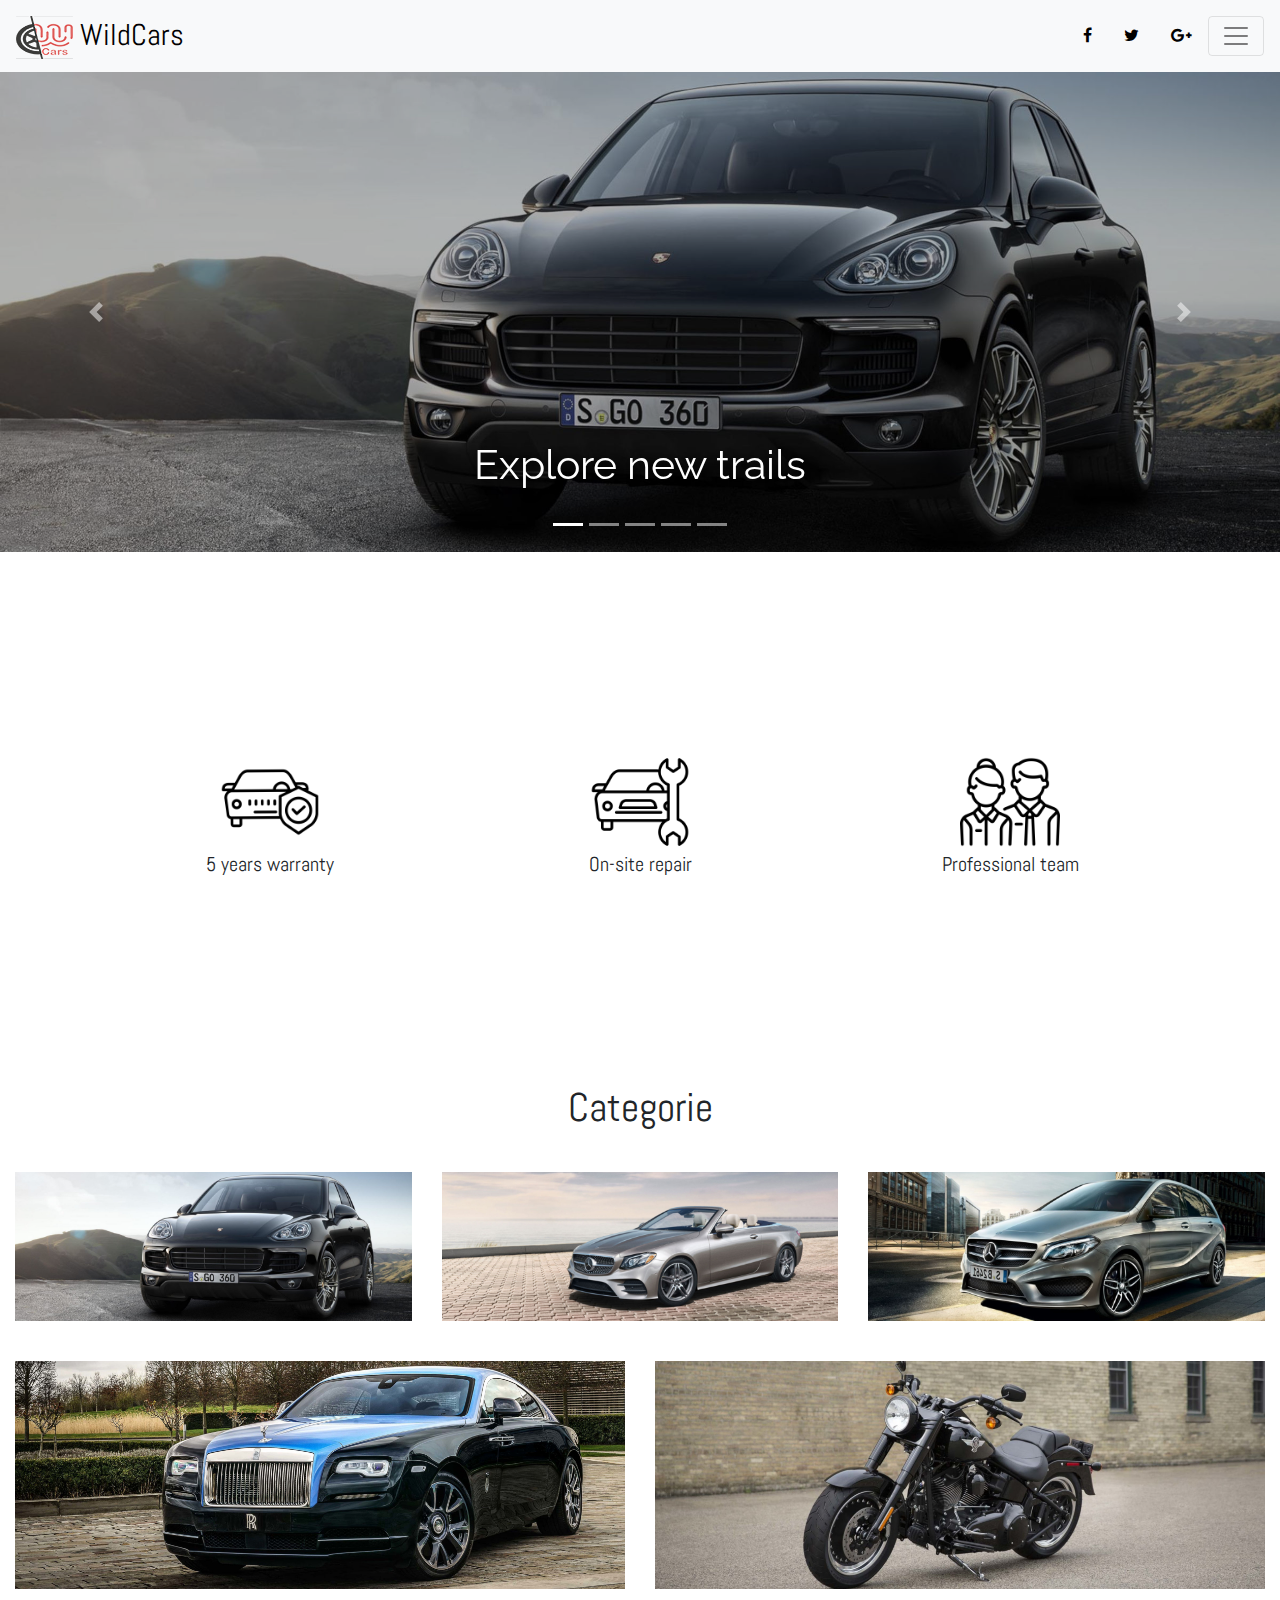
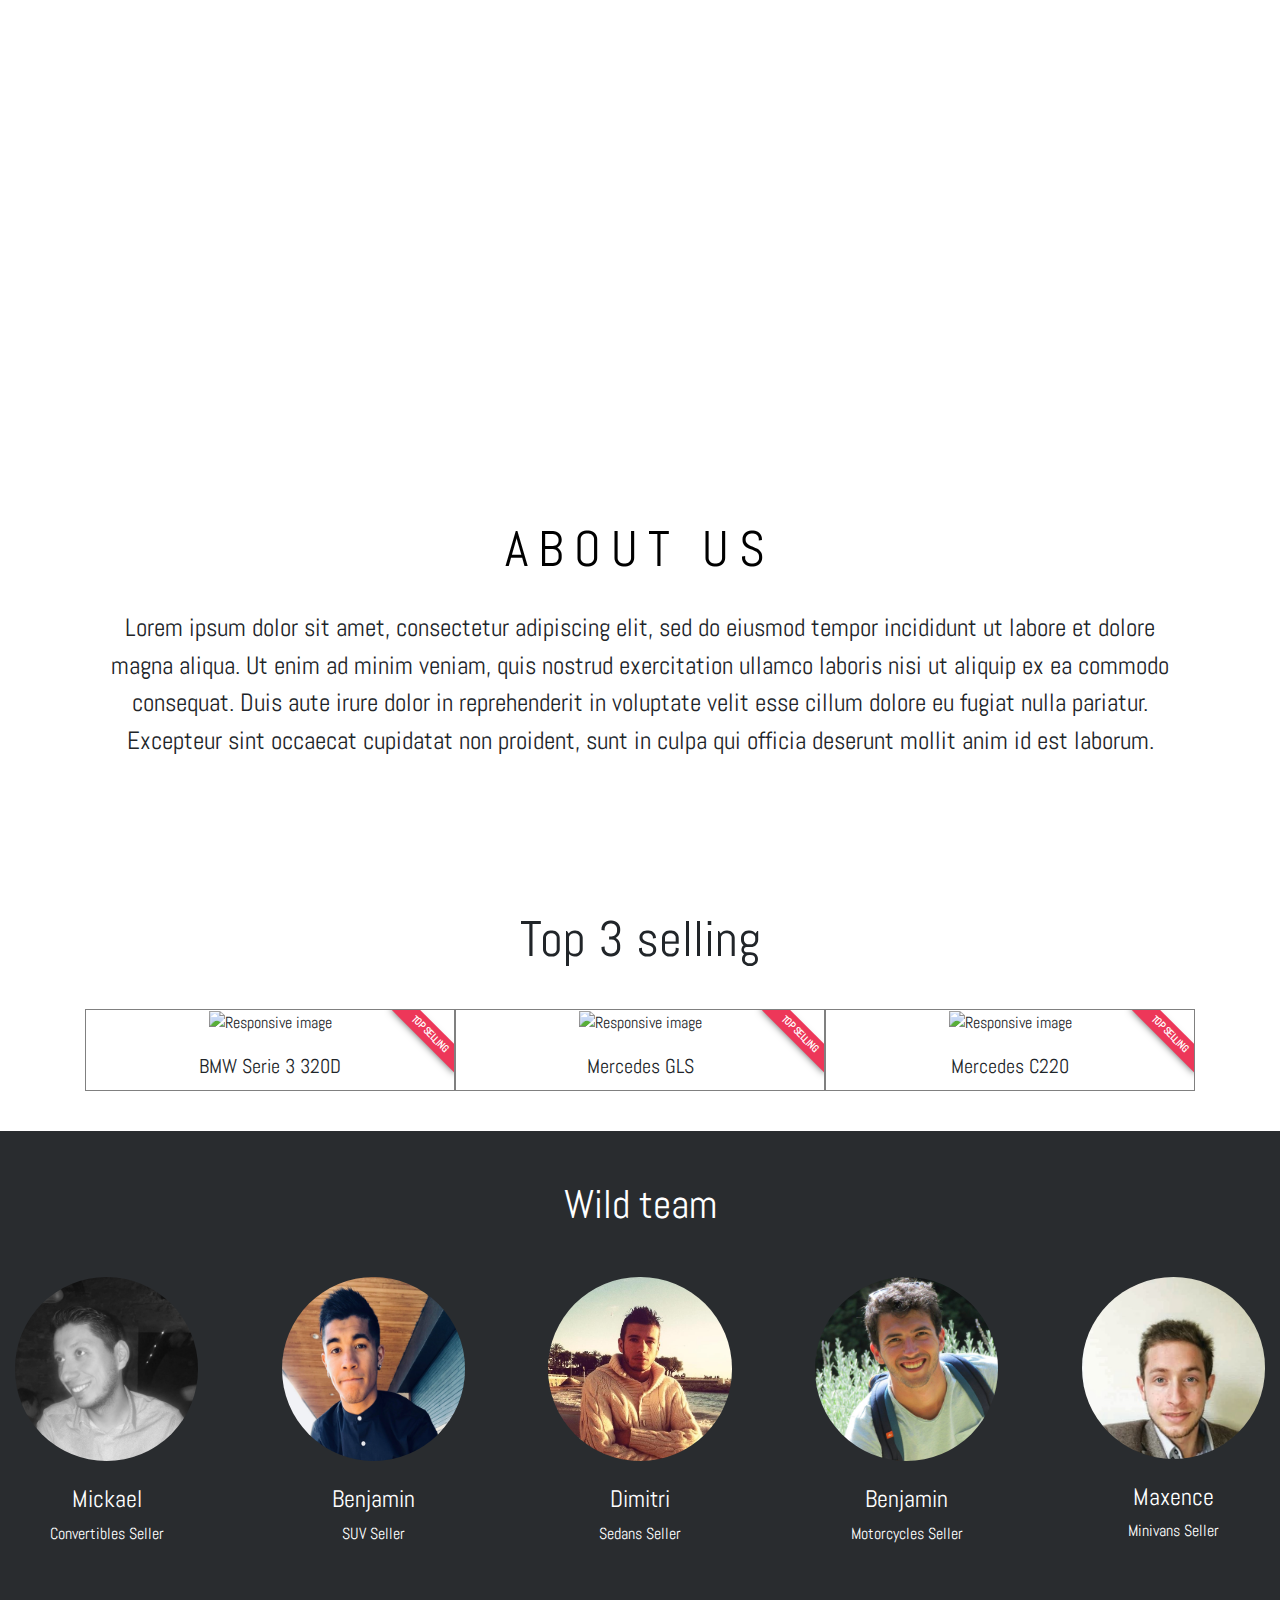
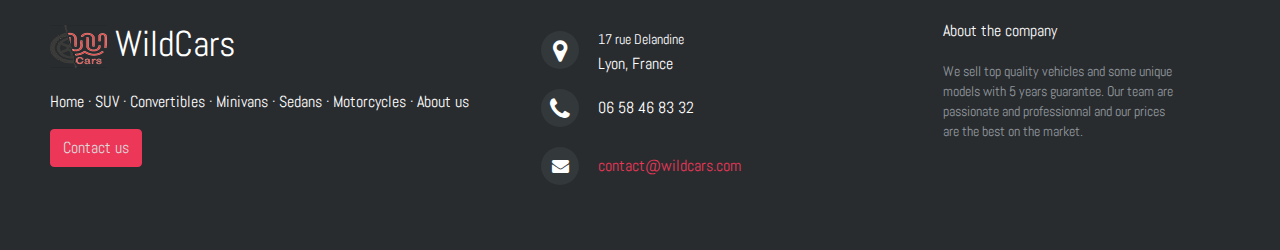
==== commit b54cbcde: "derniere modif avant la presentation V2" ====
--- a/index.html
+++ b/index.html
@@ -118,79 +118,6 @@
 	</div>
 </section>
 
-<!-- Categories-->
-<section>
-	<div class="container-fluid">
-		<div class="row">
-			<div class="col-sm col-md col-lg">
-				<a href="categorie1.html"><img src="medias/images/Banniere_categorie1.jpg" class="img-fluid" alt="Responsive image"></a>
-			</div>
-			<div class="col-sm col-md col-lg">
-				<a href="categorie2.html"><img src="medias/images/Banniere_categorie2.jpg" class="img-fluid" alt="Responsive image"></a>
-			</div>
-			<div class="col-sm col-md col-lg">
-				<a href="categorie3.html"><img src="medias/images/Banniere_categorie3.jpg" class="img-fluid" alt="Responsive image"></a>
-			</div>
-		</div>
-		<div class="row">
-			<div class="col-sm col-md col-lg">
-				<a href="categorie4.html"><img src="medias/images/Banniere_categorie4.jpg" class="img-fluid" alt="Responsive image"></a>
-			</div>
-			<div class="col-sm col-md col-lg">
-				<a href="categorie5.html"><img src="medias/images/Banniere_categorie5.jpg" class="img-fluid" alt="Responsive image"></a>
-			</div>
-		</div>
-	</div> 
-</section>
-<!-- il faut plus travailler -->
-
-<!-- About us + parallax -->
-<section>
-	<div class="parallax">
-
-	</div>
-	<div class="container text-center">
-		<h1 id="aboutus">About us</h1>
-		<div class="col-sm col-md col-lg text-parallax">
-			<p>Lorem ipsum dolor sit amet, consectetur adipiscing elit, sed do eiusmod tempor incididunt ut labore et dolore magna aliqua. Ut enim ad minim veniam, quis nostrud exercitation ullamco laboris nisi ut aliquip ex ea commodo consequat. Duis aute irure dolor in reprehenderit in voluptate velit esse cillum dolore eu fugiat nulla pariatur. Excepteur sint occaecat cupidatat non proident, sunt in culpa qui officia deserunt mollit anim id est laborum.</p>
-		</div>
-		
-	</div>
-</section>
-
-
-
-
-
-
-
-
-<section>
-
-</section>
-
-<!-- Top selling -->
-<section class="top-selling-section">
-	<div class="container text-center">
-			<h1 id="topselling">Top 3 selling</h1>
-		<div class="row">
-			<div class="col-sm col-md col-lg">
-				<img src="medias/images/5bmw.jpg" class="img-fluid" alt="Responsive image">
-				<h5 class="card-title card-selling">BMW Serie 3 320D</h5>
-			</div>
-			<div class="col-sm col-md col-lg">
-				<img src="medias/images/GLS2.jpg" class="img-fluid" alt="Responsive image">
-				<h5 class="card-title card-selling">Mercedes GLS</h5>
-			</div>
-			<div class="col-sm col-md col-lg">
-				<img src="medias/images/voiture_luxe4.jpg" class="img-fluid" alt="Responsive image">
-				<h5 class="card-title card-selling">Mercedes C220</h5>
-			</div>
-		</div>
-	</div>
-
-</section>
-
 <!--Icone barre -->
 <section class="icon-list">
 	<div class="container-fluid">
@@ -215,6 +142,85 @@
 		</div>
 	</div>
 </section>
+
+<!-- Categories-->
+<section>
+	<div class="container-fluid text-center">
+		<h1>Categorie</h1>
+		<div class="row">
+			<div class="col-sm col-md col-lg">
+				<a href="categorie1.html"><img src="medias/images/Banniere_categorie1.jpg" class="img-fluid" alt="Responsive image"></a>
+			</div>
+			<div class="col-sm col-md col-lg">
+				<a href="categorie2.html"><img src="medias/images/Banniere_categorie2.jpg" class="img-fluid" alt="Responsive image"></a>
+			</div>
+			<div class="col-sm col-md col-lg">
+				<a href="categorie3.html"><img src="medias/images/Banniere_categorie3.jpg" class="img-fluid" alt="Responsive image"></a>
+			</div>
+		</div>
+		<div class="row">
+			<div class="col-sm col-md col-lg">
+				<a href="categorie4.html"><img src="medias/images/Banniere_categorie4.jpg" class="img-fluid" alt="Responsive image"></a>
+			</div>
+			<div class="col-sm col-md col-lg">
+				<a href="categorie5.html"><img src="medias/images/Banniere_categorie5.jpg" class="img-fluid" alt="Responsive image"></a>
+			</div>
+		</div>
+	</div> 
+</section>
+<!-- il faut plus travailler -->
+
+<!-- About us + parallax -->
+<section>
+	<div class="parallax">
+
+	</div>
+	<div class="container text-center">
+		<h1 id="aboutus">About us</h1>
+		<div class="col-sm col-md col-lg text-parallax">
+			<p>Lorem ipsum dolor sit amet, consectetur adipiscing elit, sed do eiusmod tempor incididunt ut labore et dolore magna aliqua. Ut enim ad minim veniam, quis nostrud exercitation ullamco laboris nisi ut aliquip ex ea commodo consequat. Duis aute irure dolor in reprehenderit in voluptate velit esse cillum dolore eu fugiat nulla pariatur. Excepteur sint occaecat cupidatat non proident, sunt in culpa qui officia deserunt mollit anim id est laborum.</p>
+		</div>
+		
+	</div>
+</section>
+
+
+
+
+
+
+
+
+<section>
+
+</section>
+
+<!-- Top selling -->
+<section class="top-selling-section">
+	<div class="container text-center">
+			<h1 id="topselling">Top 3 selling</h1>
+		<div class="row">
+			<div class="col-sm col-md col-lg sell">
+				<div class="ribbon"><span>Top selling</span></div>
+				<img src="medias/images/5bmw.jpg" class="img-fluid" alt="Responsive image">
+				<h5 class="card-title card-selling">BMW Serie 3 320D</h5>
+			</div>
+			<div class="col-sm col-md col-lg sell">
+				<div class="ribbon"><span>Top selling</span></div>
+				<img src="medias/images/GLS2.jpg" class="img-fluid" alt="Responsive image">
+				<h5 class="card-title card-selling">Mercedes GLS</h5>
+			</div>
+			<div class="col-sm col-md col-lg sell">
+				<div class="ribbon"><span>Top selling</span></div>
+				<img src="medias/images/voiture_luxe4.jpg" class="img-fluid" alt="Responsive image">
+				<h5 class="card-title card-selling">Mercedes C220</h5>
+			</div>
+		</div>
+	</div>
+
+</section>
+
+
 
 <!-- Our Team -->
 <section class="team-area pt-100 pb-100" id="team">
--- a/categorie3.css
+++ b/categorie3.css
@@ -92,7 +92,7 @@
 }
 
 .img-fluid:hover {
-	transform: scale(1.1);	
+	transform: scale(1.05);	
 }
 
 .card-body {
@@ -439,7 +439,7 @@
 
 .parallax {
 
-	margin-top: 90px;
+	margin-top: 100px;
 	margin-bottom: 30px;
 
 	/* The image used */
@@ -519,6 +519,12 @@
 
 .top-sell {
 	width: 15vw;
+
+}
+
+div.col-sm.col-md.col-lg.sell {
+	border: 1px solid gray;
+	overflow: hidden;
 }
 
 .card-selling {
@@ -527,4 +533,74 @@
 
 #topselling {
 	font-size: 50px;
+}
+
+
+.ribbon {
+position: absolute;
+right: -5px;
+top: -5px;
+z-index: 1;
+overflow: hidden;
+width: 75px;
+height: 75px;
+text-align: center;
+}
+
+.ribbon span {
+font-size: 10px;
+color:
+#FFF
+;
+text-transform: uppercase;
+text-align: center;
+font-weight: bold;
+line-height: 20px;
+transform: rotate(45deg);
+width: 100px;
+display: block;
+background:
+#ED3759
+;
+box-shadow: 0 3px 10px -5px rgba(0, 0, 0, 1);
+position: absolute;
+top: 19px;
+right: -21px;
+
+}
+
+.ribbon span::before {
+content: '';
+position: absolute;
+left: 0%;
+top: 100%;
+z-index: -1;
+border-left: 3px solid
+#F62459
+;
+border-right: 3px solid transparent;
+border-bottom: 3px solid transparent;
+border-top: 3px solid
+#F62459
+;
+}
+
+.ribbon span::after {
+content: '';
+position: absolute;
+right: 0%;
+top: 100%;
+z-index: -1;
+border-right: 3px solid
+#F62459
+;
+border-left: 3px solid transparent;
+border-bottom: 3px solid transparent;
+border-top: 3px solid
+#F62459
+;
+}
+
+h1 .categorie-title {
+	font-size: 40px;
 }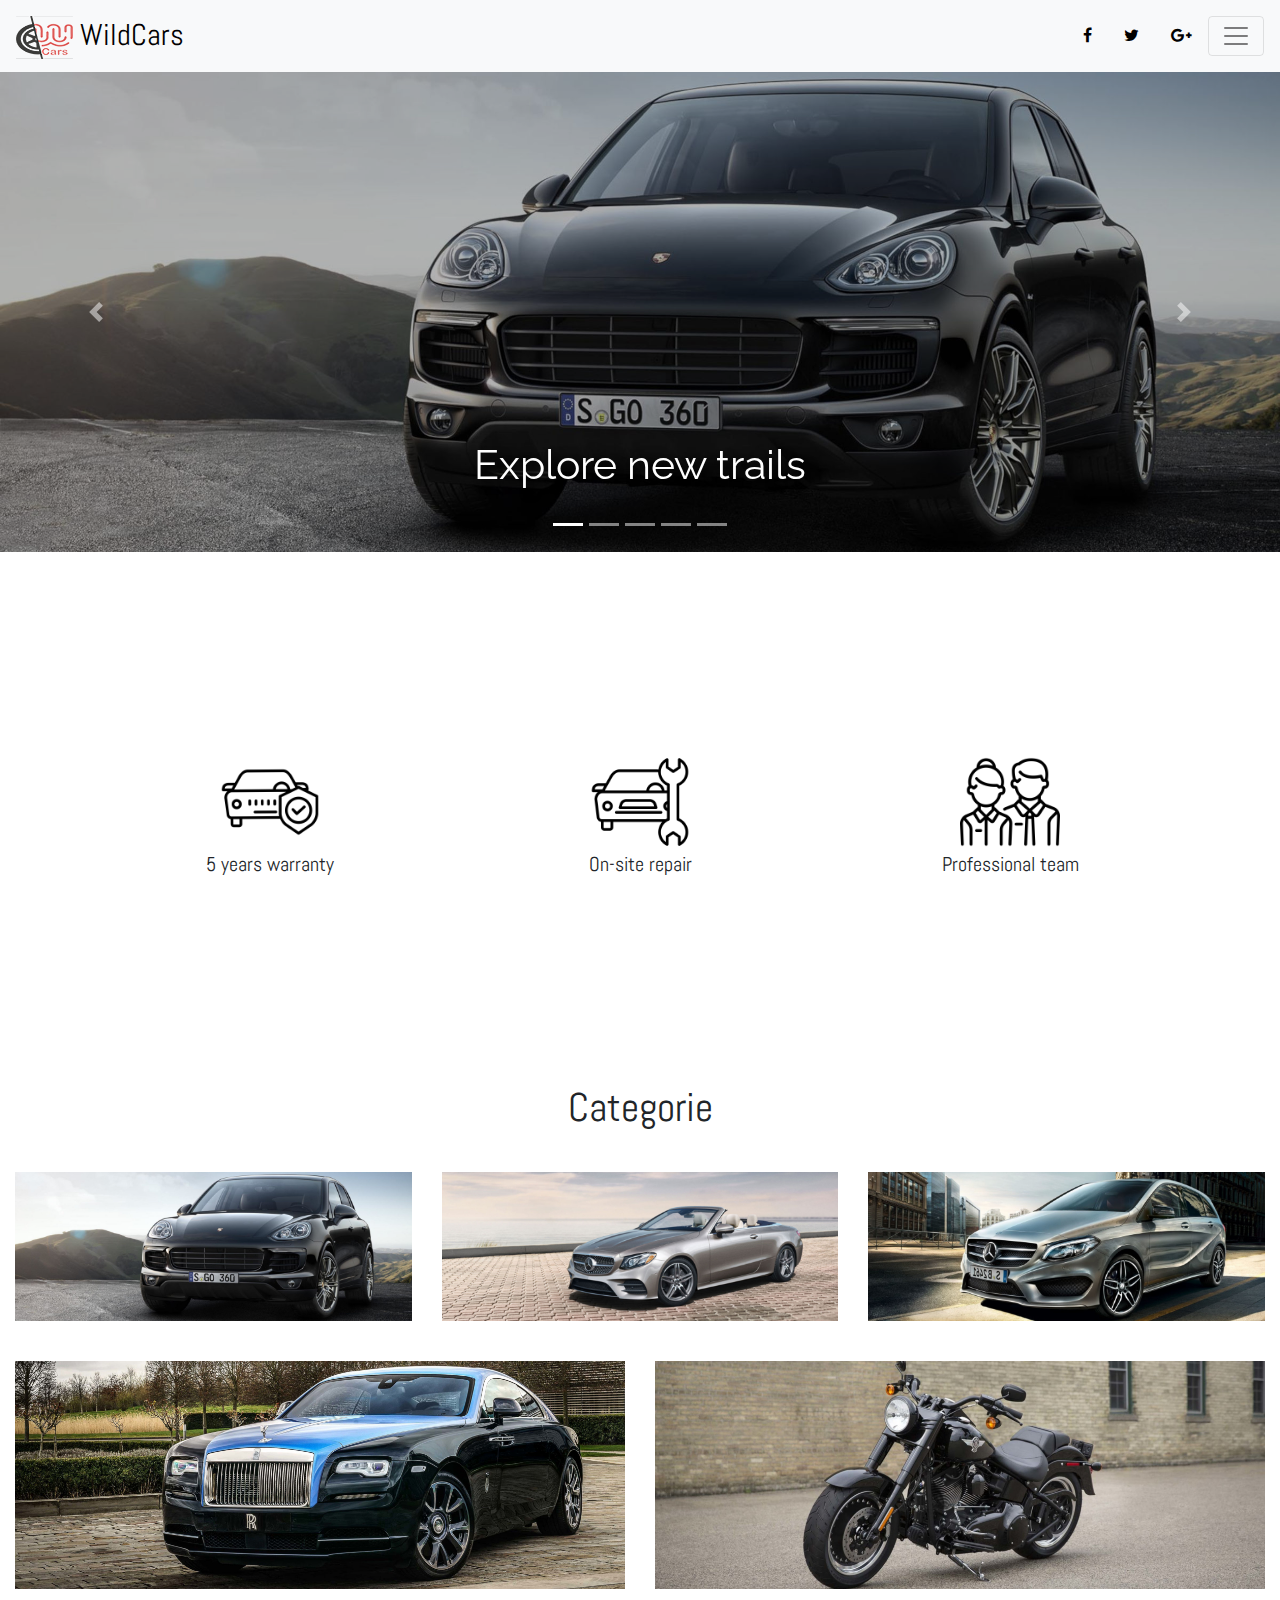
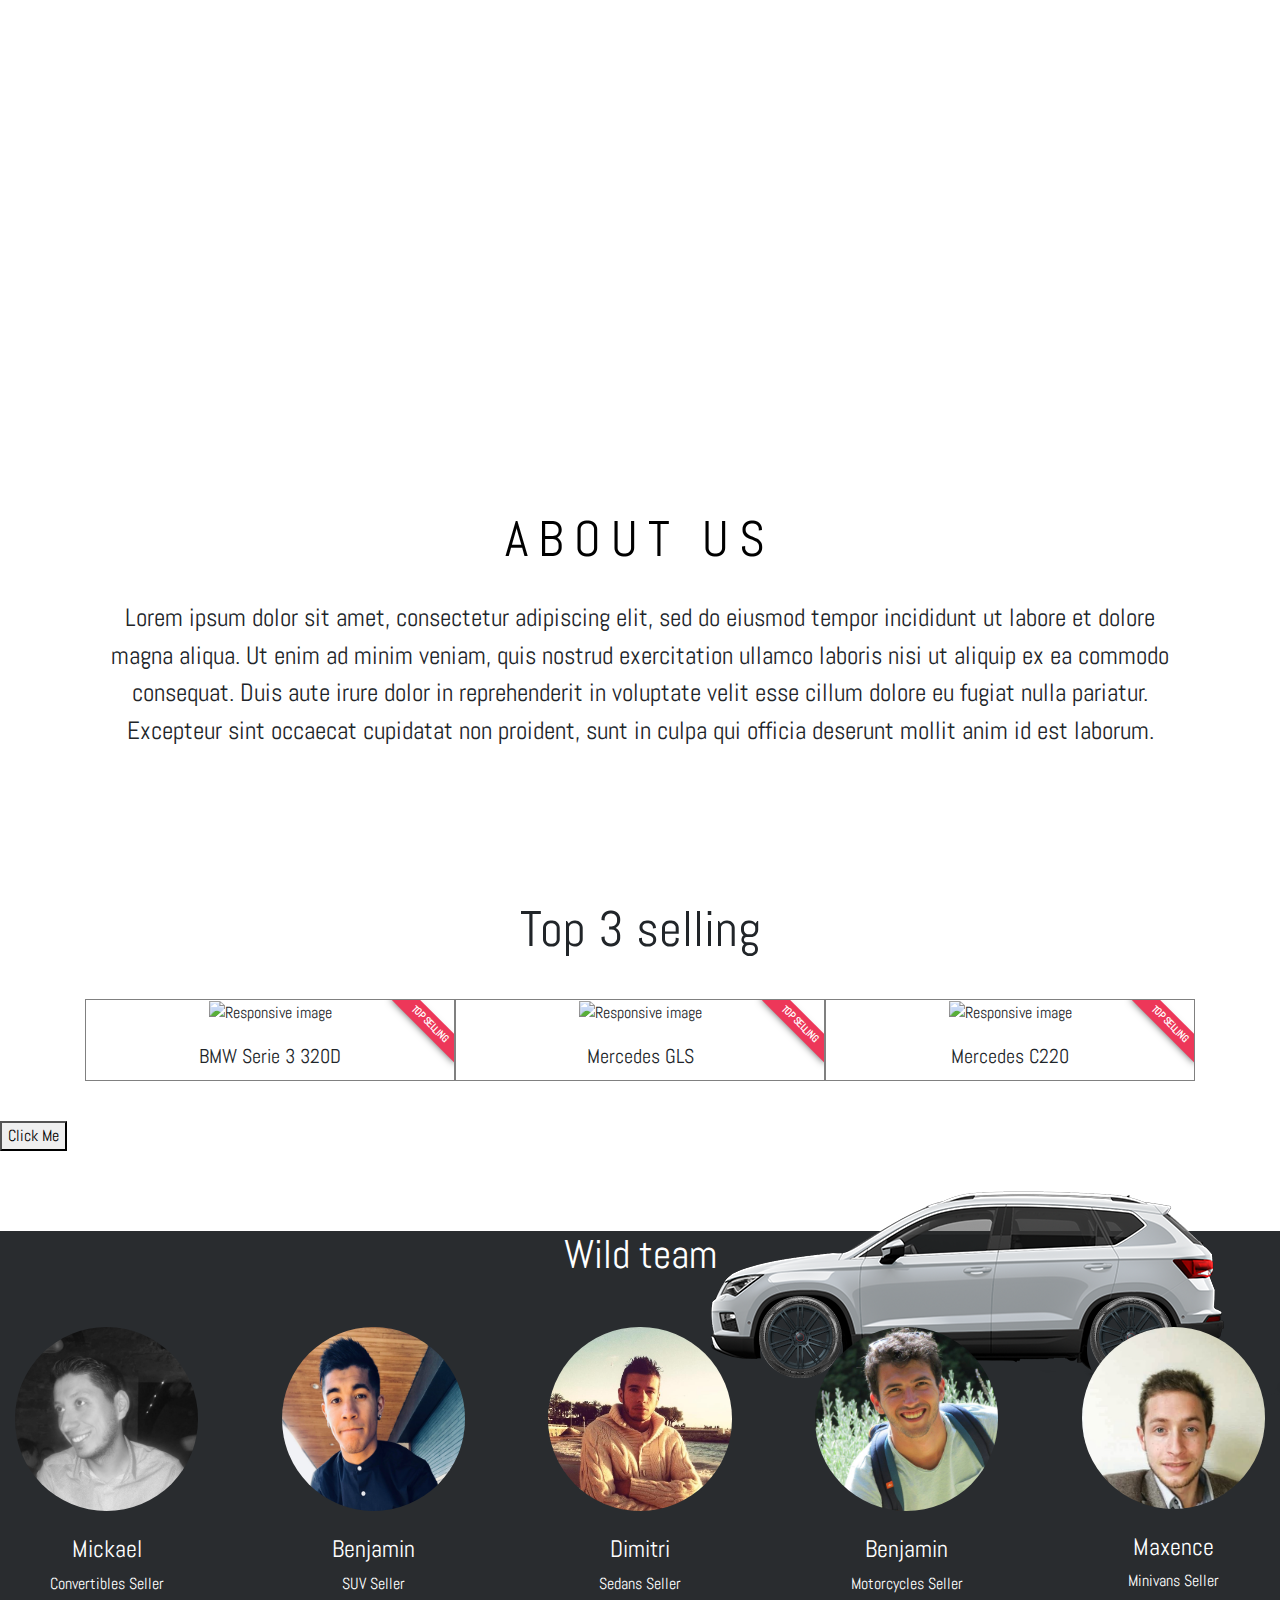
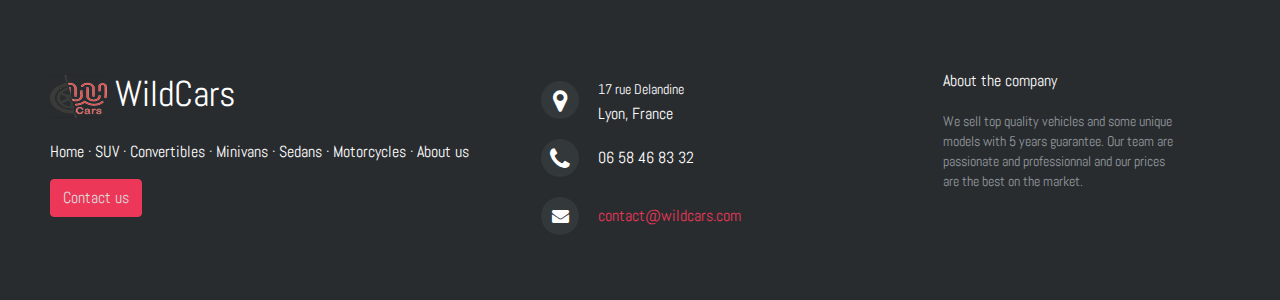
==== commit 83b6dfc0: "ajout de l'animation javascript" ====
--- a/index.html
+++ b/index.html
@@ -14,6 +14,7 @@
 	<link rel="stylesheet" href="https://fonts.googleapis.com/icon?family=Material+Icons">
 	<link rel="stylesheet" href="https://maxcdn.bootstrapcdn.com/font-awesome/4.7.0/css/font-awesome.min.css"> 
 	<link href="categorie3.css" rel="stylesheet" type="text/css">
+	<script src="script.js"></script>
 	<title>WildCars </title>
 </head>
 
@@ -146,7 +147,7 @@
 <!-- Categories-->
 <section>
 	<div class="container-fluid text-center">
-		<h1>Categorie</h1>
+		<h1 class="categorie-title">Categorie</h1>
 		<div class="row">
 			<div class="col-sm col-md col-lg">
 				<a href="categorie1.html"><img src="medias/images/Banniere_categorie1.jpg" class="img-fluid" alt="Responsive image"></a>
@@ -220,6 +221,20 @@
 
 </section>
 
+<!-- Car moving with javascript -->
+
+	<p>
+		<button onclick="myMove()">Click Me</button>
+	</p>
+	<div class="row car-move">
+		<div id="myContainer">
+			<div id="myAnimation">
+				<img src="medias/images/voiture.png">
+				<img src="medias/images/pneu.png" class="tireAV">
+				<img src="medias/images/pneu.png" class="tireAR">
+			</div>
+		</div>
+	</div>
 
 
 <!-- Our Team -->
@@ -281,6 +296,8 @@
 		</div>
 	</div>
 </section>
+
+
 
 <!--Footer -->
 <footer class="footer-distributed">
--- a/categorie3.css
+++ b/categorie3.css
@@ -439,7 +439,7 @@
 
 .parallax {
 
-	margin-top: 100px;
+	margin-top: 90px;
 	margin-bottom: 30px;
 
 	/* The image used */
@@ -494,10 +494,9 @@
 
 .team1
 {
-	padding-top: 50px;
+
 	background-color:
-	#292C2F
-	;
+	#292C2F;
 	color: white;
 	margin: 0px;
 }
@@ -601,6 +600,53 @@
 ;
 }
 
-h1 .categorie-title {
-	font-size: 40px;
-}+/* CSS for car move */
+
+#myContainer {
+	width: 100%;
+	position: relative;
+}
+
+#myAnimation {
+	position: absolute;
+	right: 0px;
+}
+
+
+.tireAR {
+	position: absolute;
+	top: 51%;
+	right: 17.5%;
+}
+
+.tireAV {
+	position: absolute;
+	top: 51%;
+	right: 71.5%;
+}
+
+@-webkit-keyframes tireAV {
+	from{
+		-webkit-transform: rotate(360deg);
+	}
+	to{
+		-webkit-transform: rotate(0deg);
+	}
+}
+
+.tireAV {
+	-webkit-animation: tireAV 1s linear infinite;
+}
+
+@-webkit-keyframes tireAR {
+	from{
+		-webkit-transform: rotate(360deg);
+	}
+	to{
+		-webkit-transform: rotate(0deg);
+	}
+}
+
+.tireAR {
+	-webkit-animation: tireAR 1s linear infinite;
+} 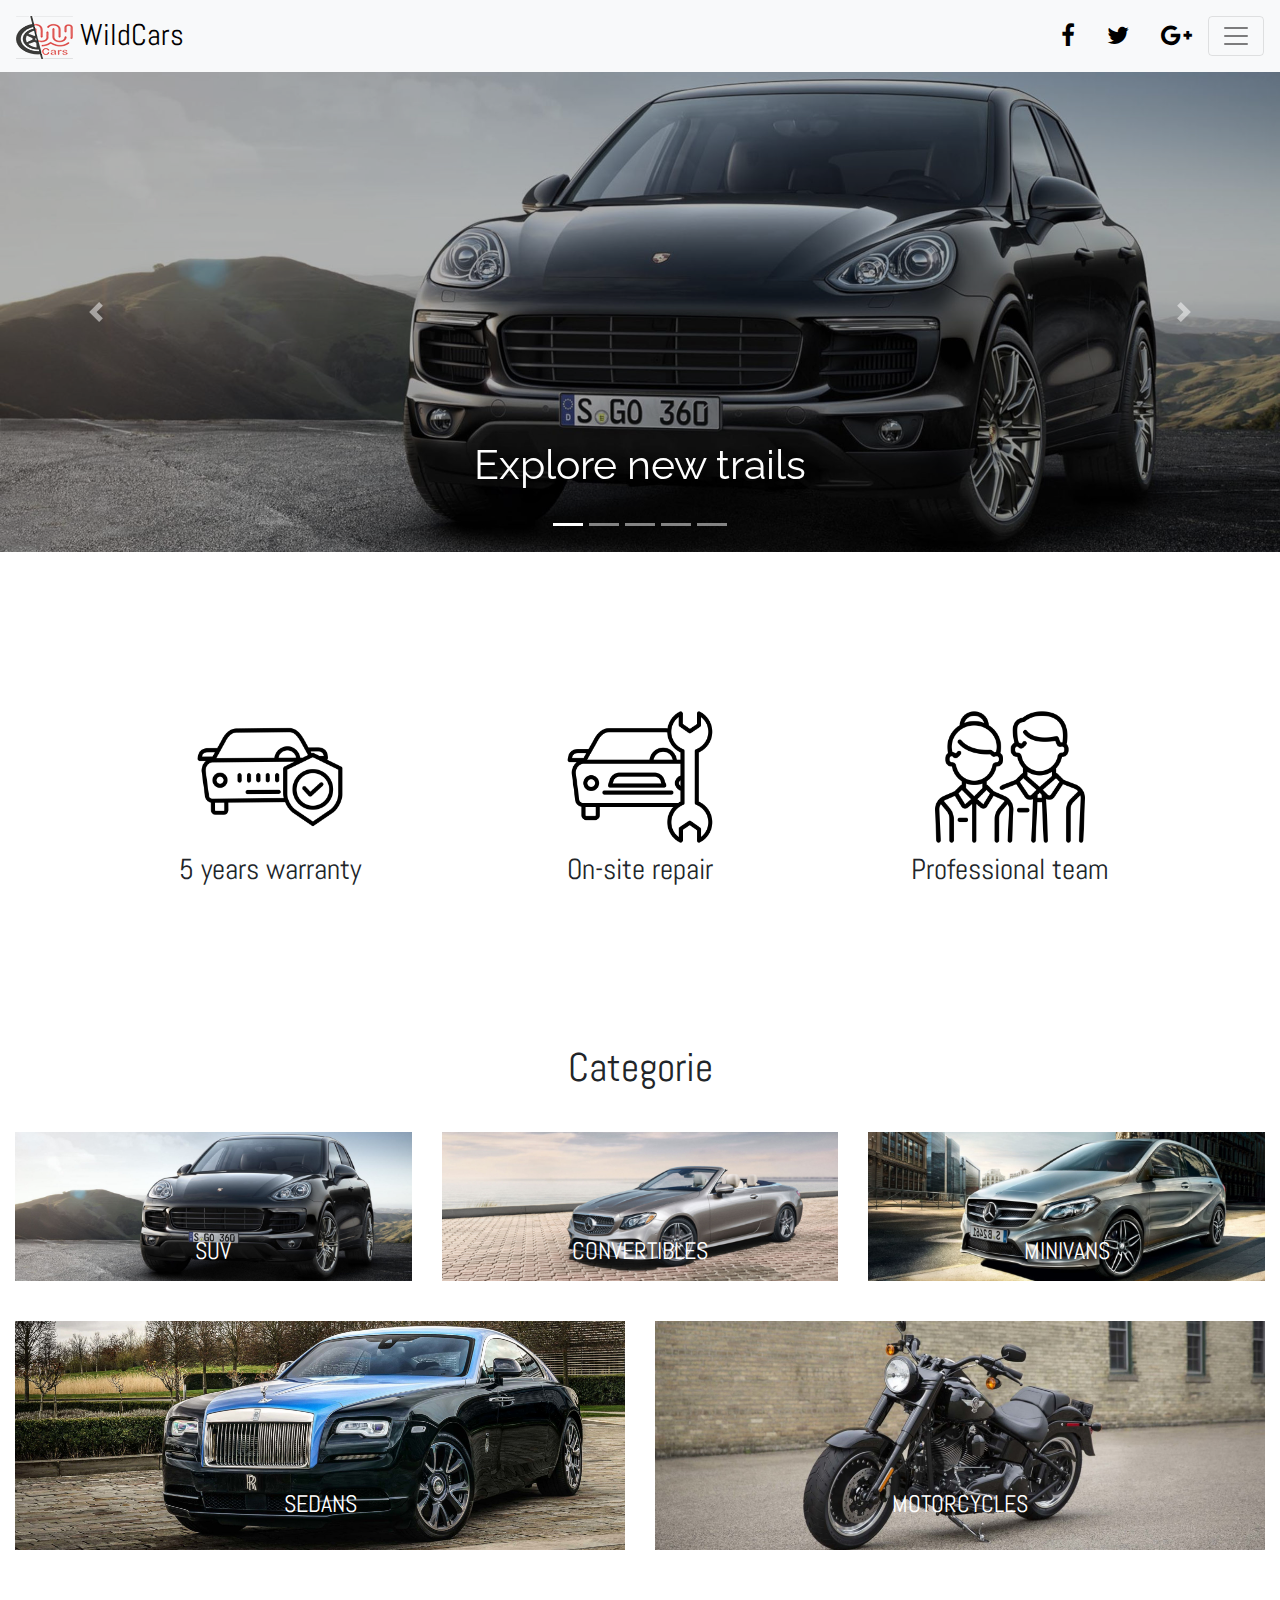
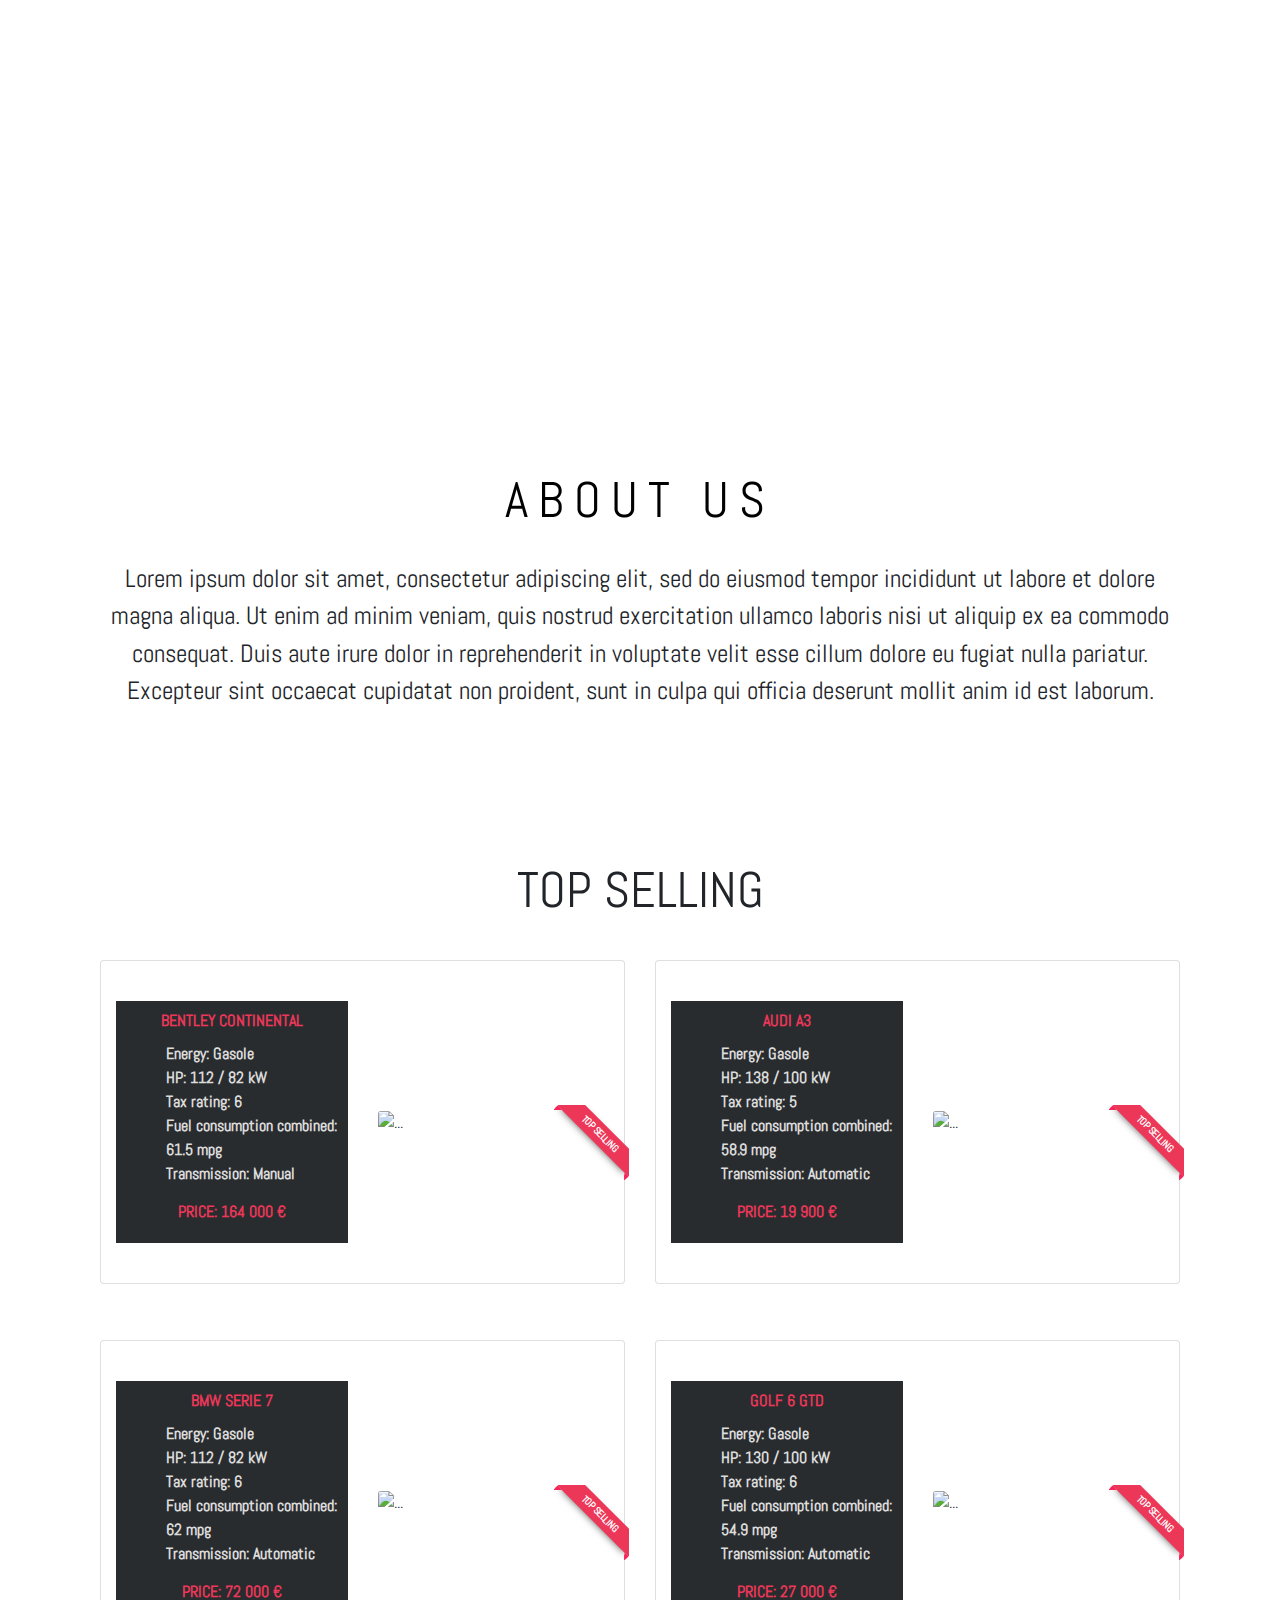
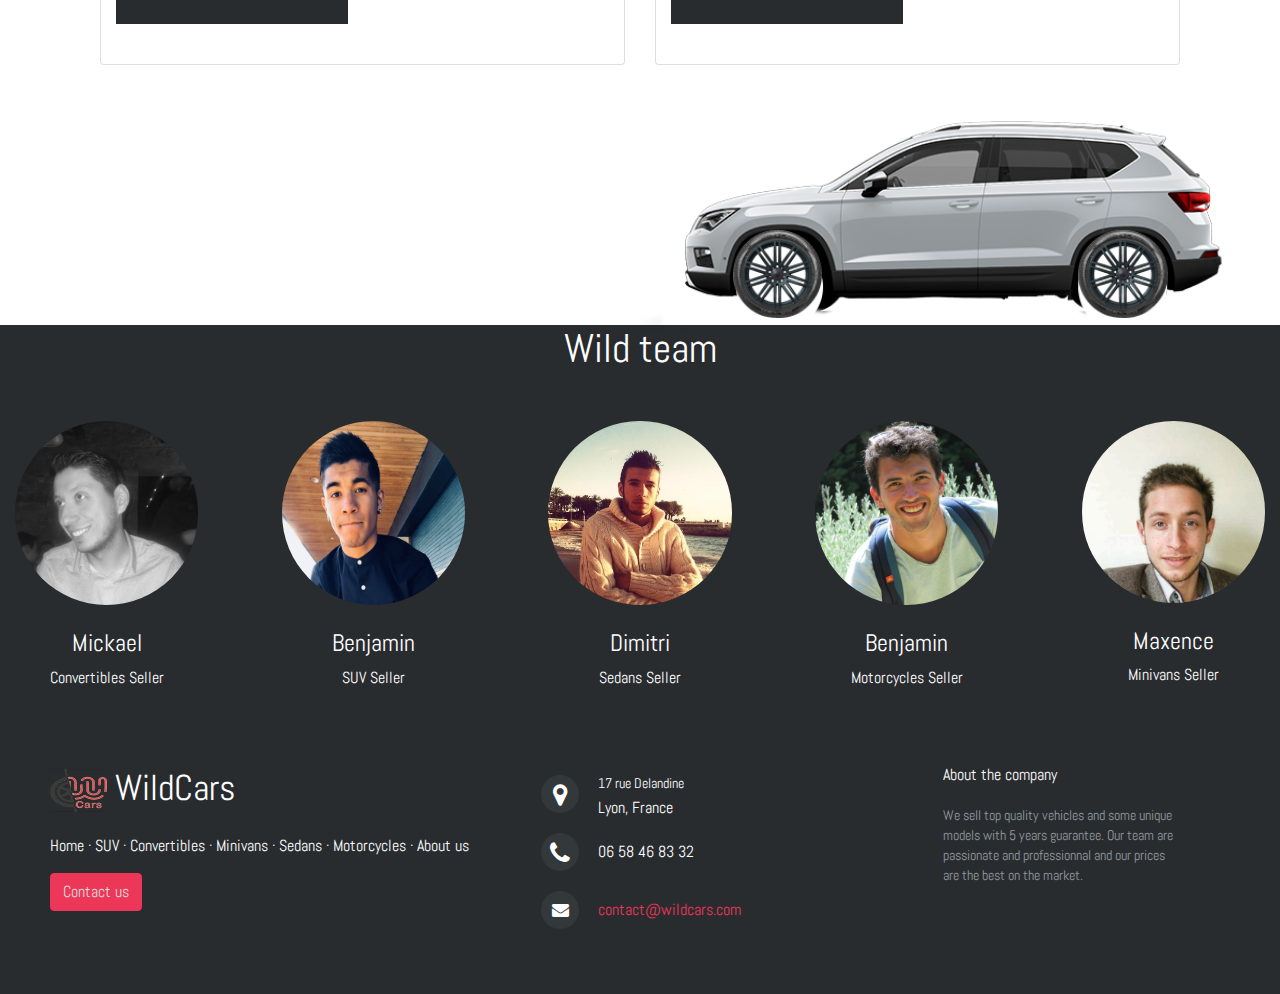
==== commit 67718047: "ajout du javascript responsive" ====
--- a/index.html
+++ b/index.html
@@ -12,8 +12,8 @@
 	<link href="https://fonts.googleapis.com/css?family=Noto+Sans" rel="stylesheet">
 	<link href="https://fonts.googleapis.com/css?family=Raleway:600" rel="stylesheet">
 	<link rel="stylesheet" href="https://fonts.googleapis.com/icon?family=Material+Icons">
-	<link rel="stylesheet" href="https://maxcdn.bootstrapcdn.com/font-awesome/4.7.0/css/font-awesome.min.css"> 
-	<link href="categorie3.css" rel="stylesheet" type="text/css">
+	<link rel="stylesheet" href="https://maxcdn.bootstrapcdn.com/font-awesome/4.7.0/css/font-awesome.min.css">
+	<link href="index.css" rel="stylesheet" type="text/css">
 	<script src="script.js"></script>
 	<title>WildCars </title>
 </head>
@@ -56,7 +56,7 @@
 				</li>
 			</ul>
 		</div>
-	</nav> 
+	</nav>
 </header>
 
 <!-- Carousel -->
@@ -124,19 +124,16 @@
 	<div class="container-fluid">
 		<div class="container">
 			<div class="row icon">
-				<div class="col-12 col-md-4 text-center">
-					<img src="medias/images/Icon_name2.png" class="img-fluid" alt="icon"
-					style="width:100px;height:100px;">
+				<div class="col-sm-4 col-md-4 text-center">
+					<img src="medias/images/Icon_name2.png" class="img-fluid icon-img" alt="icon">
 					<div class="h5">5 years warranty</div>
 				</div>
-				<div class="col-12 col-md-4 text-center">
-					<img src="medias/images/Icon_SAV.png" class="img-fluid" alt="icon"
-					style="width:100px;height:100px;">
+				<div class="col-sm-4 col-md-4 text-center">
+					<img src="medias/images/Icon_SAV.png" class="img-fluid icon-img" alt="icon">
 					<div class="h5">On-site repair</div>
 				</div>
-				<div class="col-12 col-md-4 text-center">
-					<img src="medias/images/Icon_name.png" class="img-fluid" alt="icon"
-					style="width:100px;height:100px;">
+				<div class="col-sm-4 col-md-4 text-center">
+					<img src="medias/images/Icon_name.png" class="img-fluid icon-img" alt="icon">
 					<div class="h5">Professional team</div>
 				</div>
 			</div>
@@ -147,29 +144,33 @@
 <!-- Categories-->
 <section>
 	<div class="container-fluid text-center">
-		<h1 class="categorie-title">Categorie</h1>
+		<h1>Categorie</h1>
 		<div class="row">
-			<div class="col-sm col-md col-lg">
+			<div class="picture col-sm col-md col-lg">
 				<a href="categorie1.html"><img src="medias/images/Banniere_categorie1.jpg" class="img-fluid" alt="Responsive image"></a>
-			</div>
-			<div class="col-sm col-md col-lg">
+				<div class="name_categorie1">SUV</div>
+			</div>
+			<div class="picture col-sm col-md col-lg">
 				<a href="categorie2.html"><img src="medias/images/Banniere_categorie2.jpg" class="img-fluid" alt="Responsive image"></a>
-			</div>
-			<div class="col-sm col-md col-lg">
+				<div class="name_categorie2">CONVERTIBLES</div>
+			</div>
+			<div class="picture col-sm col-md col-lg">
 				<a href="categorie3.html"><img src="medias/images/Banniere_categorie3.jpg" class="img-fluid" alt="Responsive image"></a>
+				<div class="name_categorie3">MINIVANS</div>
 			</div>
 		</div>
 		<div class="row">
-			<div class="col-sm col-md col-lg">
+			<div class="picture col-sm col-md col-lg">
 				<a href="categorie4.html"><img src="medias/images/Banniere_categorie4.jpg" class="img-fluid" alt="Responsive image"></a>
-			</div>
-			<div class="col-sm col-md col-lg">
+				<div class="name_categorie4">SEDANS</div>
+			</div>
+			<div class="picture col-sm col-md col-lg">
 				<a href="categorie5.html"><img src="medias/images/Banniere_categorie5.jpg" class="img-fluid" alt="Responsive image"></a>
-			</div>
-		</div>
-	</div> 
-</section>
-<!-- il faut plus travailler -->
+				<div class="name_categorie5">MOTORCYCLES</div>
+			</div>
+		</div>
+	</div>
+</section>
 
 <!-- About us + parallax -->
 <section>
@@ -181,60 +182,129 @@
 		<div class="col-sm col-md col-lg text-parallax">
 			<p>Lorem ipsum dolor sit amet, consectetur adipiscing elit, sed do eiusmod tempor incididunt ut labore et dolore magna aliqua. Ut enim ad minim veniam, quis nostrud exercitation ullamco laboris nisi ut aliquip ex ea commodo consequat. Duis aute irure dolor in reprehenderit in voluptate velit esse cillum dolore eu fugiat nulla pariatur. Excepteur sint occaecat cupidatat non proident, sunt in culpa qui officia deserunt mollit anim id est laborum.</p>
 		</div>
-		
-	</div>
-</section>
-
-
-
-
-
-
-
+
+	</div>
+</section>
+
+
+<!-- Top selling -->
 
 <section>
-
-</section>
-
-<!-- Top selling -->
-<section class="top-selling-section">
-	<div class="container text-center">
-			<h1 id="topselling">Top 3 selling</h1>
+	<div class="container">
+		<h1 id="topselling">Top selling</h1>
 		<div class="row">
-			<div class="col-sm col-md col-lg sell">
-				<div class="ribbon"><span>Top selling</span></div>
-				<img src="medias/images/5bmw.jpg" class="img-fluid" alt="Responsive image">
-				<h5 class="card-title card-selling">BMW Serie 3 320D</h5>
-			</div>
-			<div class="col-sm col-md col-lg sell">
-				<div class="ribbon"><span>Top selling</span></div>
-				<img src="medias/images/GLS2.jpg" class="img-fluid" alt="Responsive image">
-				<h5 class="card-title card-selling">Mercedes GLS</h5>
-			</div>
-			<div class="col-sm col-md col-lg sell">
-				<div class="ribbon"><span>Top selling</span></div>
-				<img src="medias/images/voiture_luxe4.jpg" class="img-fluid" alt="Responsive image">
-				<h5 class="card-title card-selling">Mercedes C220</h5>
-			</div>
-		</div>
-	</div>
-
+			<div class="col-sm-12 col-md-12 col-lg">
+				<div class="card mb-3">
+					<div class="row">
+						<div class="col-sm col-md-8 col-lg">
+							<div class="card-body">
+								<h5 class="card-title text-center">BENTLEY CONTINENTAL</h5>
+								<ul class ="top-sell-list">
+									<li>Energy: Gasole</li>
+									<li>HP: 112 / 82 kW</li>
+									<li>Tax rating: 6</li>
+									<li>Fuel consumption combined: 61.5 mpg</li>
+									<li>Transmission: Manual</li>
+								</ul>
+								<h5 class="card-title text-center">PRICE: 164 000 €</h5>
+							</div>
+						</div>
+						<div class="col-sm col-md-4 col-lg align-self-center">
+							<div class="ribbon"><span>Top selling</span></div>
+							<img src="medias/images/2bentley.jpg" class="card-img" alt="...">
+						</div>
+					</div>
+				</div>
+			</div>
+			<div class="col-sm-12 col-md-12 col-lg">
+				<div class="card mb-3">
+					<div class="row">
+						<div class="col-sm col-md-8 col-lg">
+							<div class="card-body">
+								<h5 class="card-title text-center">AUDI A3</h5>
+								<ul class ="top-sell-list">
+									<li>Energy: Gasole</li>
+									<li>HP: 138 / 100 kW</li>
+									<li>Tax rating: 5</li>
+									<li>Fuel consumption combined: 58.9 mpg</li>
+									<li>Transmission: Automatic</li>
+								</ul>
+								<h5 class="card-title text-center">PRICE: 19 900 €</h5>
+							</div>
+						</div>
+						<div class="col-sm col-md-4 col-lg align-self-center">
+							<div class="ribbon"><span>Top selling</span></div>
+							<img src="medias/images/voiture_middle2.jpg" class="card-img" alt="...">
+						</div>
+					</div>
+				</div>
+			</div>
+		</div>
+	</div>
+	<div class="container">
+		<div class="row">
+			<div class="col-sm-12 col-md-12 col-lg">
+				<div class="card mb-3">
+					<div class="row">
+						<div class="col-sm col-md-8 col-lg">
+							<div class="card-body">
+								<h5 class="card-title text-center">BMW SERIE 7</h5>
+								<ul class ="top-sell-list">
+									<li>Energy: Gasole</li>
+									<li>HP: 112 / 82 kW</li>
+									<li>Tax rating: 6</li>
+									<li>Fuel consumption combined: 62 mpg</li>
+									<li>Transmission: Automatic</li>
+								</ul>
+								<h5 class="card-title text-center">PRICE: 72 000 €</h5>
+							</div>
+						</div>
+						<div class="col-sm col-md-4 col-lg align-self-center">
+							<div class="ribbon"><span>Top selling</span></div>
+							<img src="medias/images/5bmw.jpg" class="card-img" alt="...">
+						</div>
+					</div>
+				</div>
+			</div>
+			<div class="col-sm-12 col-md-12 col-lg">
+				<div class="card mb-3">
+					<div class="row">
+						<div class="col-sm col-md-8 col-lg">
+							<div class="card-body">
+								<h5 class="card-title text-center">GOLF 6 GTD</h5>
+								<ul class ="top-sell-list">
+									<li>Energy: Gasole</li>
+									<li>HP: 130 / 100 kW</li>
+									<li>Tax rating: 6</li>
+									<li>Fuel consumption combined: 54.9 mpg</li>
+									<li>Transmission: Automatic</li>
+								</ul>
+								<h5 class="card-title text-center">PRICE: 27 000 €</h5>
+							</div>
+						</div>
+						<div class="col-sm col-md-4 col-lg align-self-center">
+							<div class="ribbon"><span>Top selling</span></div>
+							<img src="medias/images/6golf.jpg" class="card-img" alt="...">
+						</div>
+					</div>
+				</div>
+			</div>
+		</div>
+	</div>
 </section>
 
 <!-- Car moving with javascript -->
 
-	<p>
-		<button onclick="myMove()">Click Me</button>
-	</p>
-	<div class="row car-move">
-		<div id="myContainer">
-			<div id="myAnimation">
-				<img src="medias/images/voiture.png">
+<div id="myContainer">
+	<div class="col">
+		<div id="myAnimation" onclick="myMove()">
+			<img src="medias/images/voiture.png" class="voiture">
 				<img src="medias/images/pneu.png" class="tireAV">
 				<img src="medias/images/pneu.png" class="tireAR">
-			</div>
-		</div>
-	</div>
+
+		</div>
+	</div>
+</div>
 
 
 <!-- Our Team -->
--- a/index.css
+++ b/index.css
@@ -0,0 +1,630 @@
+body {
+  font-family: 'Abel', sans-serif;
+}
+
+.container-fluid {
+  padding-right: 0px;
+  padding-left: 0px;
+}
+
+.img-fluid {
+  transition: transform .5s;
+}
+
+.img-fluid:hover {
+  transform: scale(1.05);
+}
+
+.row {
+  margin: 40px 0;
+}
+
+/*Navbar*/
+
+.navbar-light .navbar-brand {
+  color: black;
+  font-size: 30px;
+}
+
+.navbar-light .navbar-brand:hover {
+  color: #ED3759;
+  font-size: 30px;
+}
+
+.navbar-light .navbar-nav .nav-link {
+  color: #33383b;
+}
+
+.navbar-light .navbar-nav .nav-link:hover{
+  color: #ED3759;
+}
+
+.nav-item {
+  list-style: none;
+}
+
+.nav-link {
+  color: black;
+
+}
+.navright {
+  flex-direction: row;
+}
+
+.nav-link:hover {
+  opacity: 0.9;
+  color:#ED3759;
+}
+
+a.nav-link {
+  font-size: 1.5em;
+}
+
+/*Carousel*/
+
+.image_carousel
+{
+  filter: brightness(70%);
+}
+
+.carousel-caption p {
+  font-size: 4.5vmin;
+  text-shadow: 6px 6px 8px black;
+  color: white;
+  font-family: 'Raleway', sans-serif;
+}
+
+
+/*Icon*/
+
+.icon-img {
+  width: 150px;
+}
+
+.icon-list {
+  margin: 150px 0;
+}
+
+div.h5 {
+  font-size: 1.8em;
+}
+
+
+
+/* Categorie */
+
+h1.categorie-title {
+  font-size: 50px;
+  text-transform: uppercase;
+}
+
+
+.picture
+{
+  position: relative;
+}
+
+.name_categorie1
+{
+  position: absolute;
+  top: 80%;
+  left: 50%;
+  transform: translate(-50%, -50%);
+  font-size:150%;
+  color:white;
+}
+
+.name_categorie2
+{
+  position: absolute;
+  top: 80%;
+  left: 50%;
+  transform: translate(-50%, -50%);
+  font-size:150%;
+  color:white;
+}
+
+.name_categorie3
+{
+  position: absolute;
+  top: 80%;
+  left: 50%;
+  transform: translate(-50%, -50%);
+  font-size:150%;
+  color:white;
+}
+
+.name_categorie4
+{
+  position: absolute;
+  top: 80%;
+  left: 50%;
+  transform: translate(-50%, -50%);
+  font-size:150%;
+  color:white;
+}
+.name_categorie5
+{
+  position: absolute;
+  top: 80%;
+  left: 50%;
+  transform: translate(-50%, -50%);
+  font-size:150%;
+  color:white;
+}
+
+/*Parralax*/
+
+.parallax {
+  margin-top: 90px;
+  margin-bottom: 30px;
+  /* The image used */
+  bottom: ;
+  padding-top: 150px;
+  padding-bottom: 200px;
+  overflow: hidden;
+  position: relative;
+  width: 100%;
+  background-image: url("https://www.auto-moto.com/wp-content/uploads/sites/9/2017/08/new-continental-gt-23.jpg");
+  opacity: 0.5;
+  /* Set a specific height */
+  height: 400px;
+  /* Create the parallax scrolling effect */
+  background-attachment: fixed;
+  background-position: center;
+  background-repeat: no-repeat;
+  background-size: cover;
+  -moz-background-size: cover;
+  -webkit-background-size: cover;
+}
+
+#aboutus {
+  font-family:'Abel', sans-serif;
+  font-size:50px;
+  letter-spacing:10px;
+  text-align:center;
+  color:black;
+  font-weight:500;
+  text-transform:uppercase;
+  opacity: 1;
+  margin-bottom: 30px;
+}
+
+.text-parallax {
+  font-family:'Abel', sans-serif;
+  font-size:25px;
+  margin-bottom: 150px;
+}
+
+/*Team*/
+
+.wildteam {
+  padding-bottom: 20px;
+}
+
+.single-team img {
+  width: 100%;
+}
+
+.team1 {
+
+  background-color:
+  #292C2F;
+  color: white;
+  margin: 0px;
+}
+
+
+.team2 {
+  background-color:
+  #292C2F
+  ;
+  color: white;
+  padding-bottom: 20px;
+  margin: 0px;
+  padding-top: 20px;
+}
+
+
+/* Top sell */
+
+#topselling {
+  font-size: 50px;
+  text-align: center;
+  text-transform:uppercase;
+}
+
+.top-sell-list {
+  list-style: none;
+  font-weight: 600;
+}
+
+
+h5.card-title.text-center {
+  color: #ED3759;
+  font-size: 1em;
+  font-weight: 600;
+}
+
+.card-body {
+padding: 10px;
+background-color: #292C2F;
+color:#DCDCDC;
+}
+
+.ribbon {
+  position: absolute;
+  right: -5px;
+  top: -5px;
+  z-index: 1;
+  overflow: hidden;
+  width: 75px;
+  height: 75px;
+  text-align: center;
+}
+
+.ribbon span {
+  font-size: 10px;
+  color:
+  #FFF
+  ;
+  text-transform: uppercase;
+  text-align: center;
+  font-weight: bold;
+  line-height: 20px;
+  transform: rotate(45deg);
+  width: 100px;
+  display: block;
+  background:
+  #ED3759
+  ;
+  box-shadow: 0 3px 10px -5px rgba(0, 0, 0, 1);
+  position: absolute;
+  top: 19px;
+  right: -21px;
+
+}
+
+.ribbon span::before {
+  content: '';
+  position: absolute;
+  left: 0%;
+  top: 100%;
+  z-index: -1;
+  border-left: 3px solid
+  #F62459
+  ;
+  border-right: 3px solid transparent;
+  border-bottom: 3px solid transparent;
+  border-top: 3px solid
+  #F62459
+  ;
+}
+
+.ribbon span::after {
+  content: '';
+  position: absolute;
+  right: 0%;
+  top: 100%;
+  z-index: -1;
+  border-right: 3px solid
+  #F62459
+  ;
+  border-left: 2px solid transparent;
+  border-bottom: 3px solid transparent;
+  border-top: 3px solid
+  #F62459
+  ;
+}
+
+
+
+
+/* CSS for car move */
+
+#myContainer {
+width: 100%;
+position: relative;
+
+}
+
+#myAnimation {
+position: absolute;
+right: 0px;
+}
+
+
+.tireAR {
+position: absolute;
+top: 51%;
+right: 17.5%;
+width: 7vw;
+}
+
+.tireAV {
+position: absolute;
+top: 51%;
+right: 71.5%;
+width: 7vw;
+}
+
+@-webkit-keyframes tireAV {
+from{
+-webkit-transform: rotate(360deg);
+}
+to{
+-webkit-transform: rotate(0deg);
+}
+}
+
+.tireAV {
+-webkit-animation: tireAV 1s linear infinite;
+}
+
+@-webkit-keyframes tireAR {
+from{
+-webkit-transform: rotate(360deg);
+}
+to{
+-webkit-transform: rotate(0deg);
+}
+}
+
+.tireAR {
+-webkit-animation: tireAR 1s linear infinite;
+}
+
+#myContainer {
+height: 16vw;
+
+}
+
+.voiture {
+width: 50vw;
+}
+
+
+
+/* CSS du footer */
+
+.footer-distributed{
+  background-color: #292c2f;
+  box-shadow: 0 1px 1px 0 rgba(0, 0, 0, 0.12);
+  box-sizing: border-box;
+  width: 100%;
+  text-align: left;
+  font: 16px 'Abel';
+  padding: 55px 50px;
+}
+
+
+.footer-distributed .footer-left,
+.footer-distributed .footer-center,
+.footer-distributed .footer-right{
+  display: inline-block;
+  vertical-align: top;
+}
+
+/* Footer left */
+
+.footer-distributed .footer-left{
+  width: 40%;
+}
+
+/* The company logo */
+
+.footer-distributed h3{
+  color:  #ffffff;
+  font: normal 36px 'Abel', cursive;
+  margin: 0;
+}
+
+.footer-distributed h3 span{
+  color:  #5383d3;
+}
+
+/* Footer links */
+
+.footer-distributed .footer-links{
+  color:  #ffffff;
+  margin: 20px 0 12px;
+  padding: 0;
+}
+
+.footer-distributed .footer-links a{
+  display:inline-block;
+  line-height: 1.8;
+  text-decoration: none;
+  color: white;
+}
+
+.footer-distributed .footer-links a:hover{
+  color: #ED3759;
+}
+
+
+.footer-distributed .footer-company-name{
+  color:  #8f9296;
+  font-size: 14px;
+  font-weight: normal;
+  margin: 0;
+}
+
+/* Footer Center */
+
+.footer-distributed .footer-center{
+  width: 35%;
+}
+
+.footer-distributed .footer-center i{
+  background-color:  #33383b;
+  color: #ffffff;
+  font-size: 25px;
+  width: 38px;
+  height: 38px;
+  border-radius: 50%;
+  text-align: center;
+  line-height: 42px;
+  margin: 10px 15px;
+  vertical-align: middle;
+}
+
+.footer-distributed .footer-center i.fa-envelope{
+  font-size: 17px;
+  line-height: 38px;
+}
+
+.footer-distributed .footer-center p{
+  display: inline-block;
+  color: #ffffff;
+  vertical-align: middle;
+  margin:0;
+}
+
+.footer-distributed .footer-center p span{
+  display:block;
+  font-weight: normal;
+  font-size:14px;
+  line-height:2;
+}
+
+.footer-distributed .footer-center p a{
+  color:  #ED3759;;
+  text-decoration: none;;
+}
+
+
+/* Footer Right */
+
+.footer-distributed .footer-right{
+  width: 20%;
+}
+
+.footer-distributed .footer-company-about{
+  line-height: 20px;
+  color:  #92999f;
+  font-size: 14px;
+  font-weight: normal;
+  margin: 0;
+}
+
+.footer-distributed .footer-company-about span{
+  display: block;
+  color:  #ffffff;
+  font-size: 16px;
+  margin-bottom: 20px;
+}
+
+.footer-distributed .footer-icons{
+  margin-top: 25px;
+}
+
+.footer-distributed .footer-icons a{
+  display: inline-block;
+  width: 35px;
+  height: 35px;
+  cursor: pointer;
+  background-color:  #33383b;
+  border-radius: 2px;
+
+  font-size: 20px;
+  color: #ffffff;
+  text-align: center;
+  line-height: 35px;
+
+  margin-right: 3px;
+  margin-bottom: 5px;
+}
+
+/* If you don't want the footer to be responsive, remove these media queries */
+
+@media (max-width: 880px) {
+
+  .footer-distributed{
+    font: bold 14px sans-serif;
+  }
+
+  .footer-distributed .footer-left,
+  .footer-distributed .footer-center,
+  .footer-distributed .footer-right{
+    display: block;
+    width: 100%;
+    margin-bottom: 40px;
+    text-align: center;
+  }
+
+  .footer-distributed .footer-center i{
+    margin-left: 0;
+  }
+
+}
+
+
+/*Modal contact us*/
+
+.contactus {
+  color: #DCDCDC;
+  background-color: #ED3759;
+  border-color: #ED3759;
+}
+
+
+/* responsivité */
+
+@media screen and (max-width: 1024px) {
+  .card-title {
+    font-size: 14px;
+    margin: 1px;
+  }
+}
+
+
+@media screen and (max-width: 850px) {
+  .card-title {
+    font-size: 12px;
+    margin: 1px;
+  }
+
+  .icon-img {
+    width: 100px;
+  }
+
+  .icon-list {
+    margin: 100px 0;
+  }
+
+  div.h5 {
+    font-size: 1.2em;
+  }
+}
+
+
+@media screen and (max-width: 576px) {
+  .card-title {
+    font-size: 16px;
+    margin: 1px;
+  }
+
+  /*Icon*/
+
+  .icon-img {
+    width: 80px;
+  }
+
+  .icon-list {
+    margin: 55px 0;
+  }
+
+  div.h5 {
+    font-size: 1em;
+  }
+
+  div.col-12.col-md-4.text-center {
+    padding-top: 25px;
+  }
+
+  a.nav-link {
+    font-size: 1em;
+  }
+
+}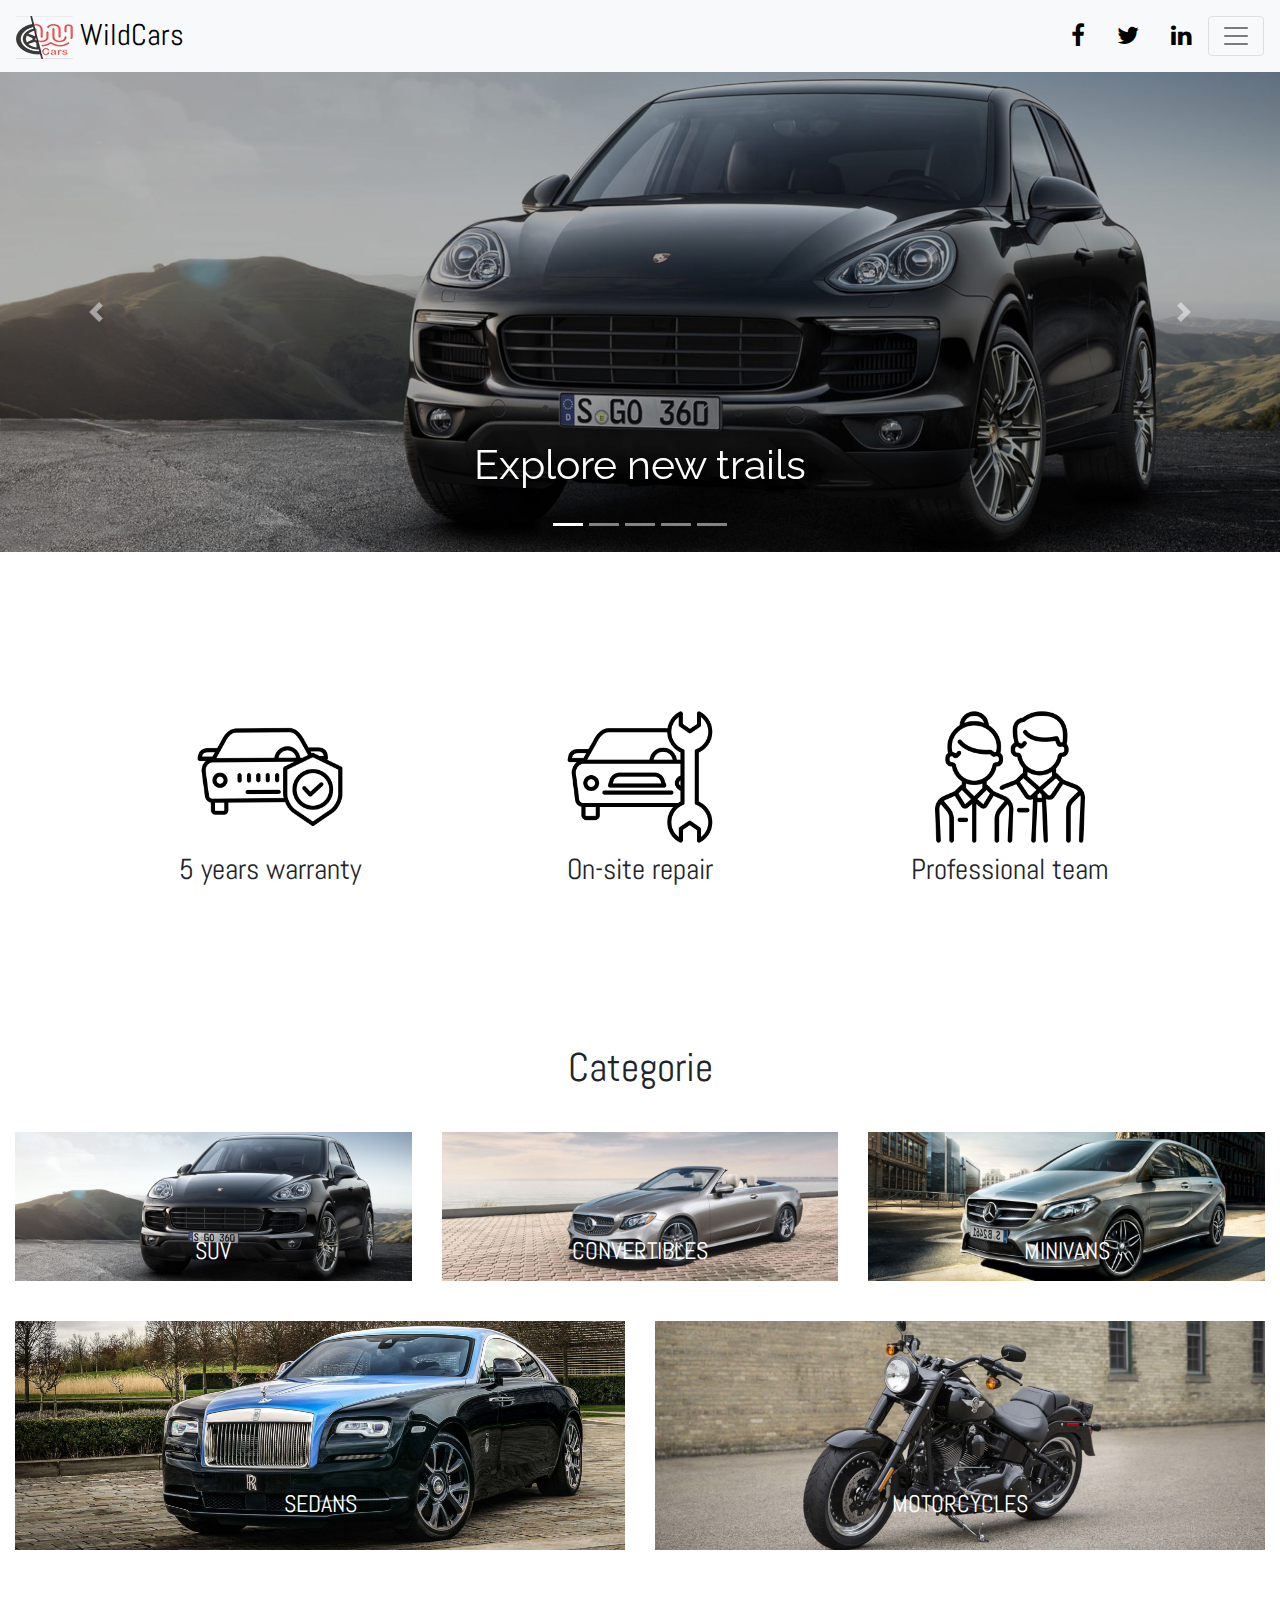
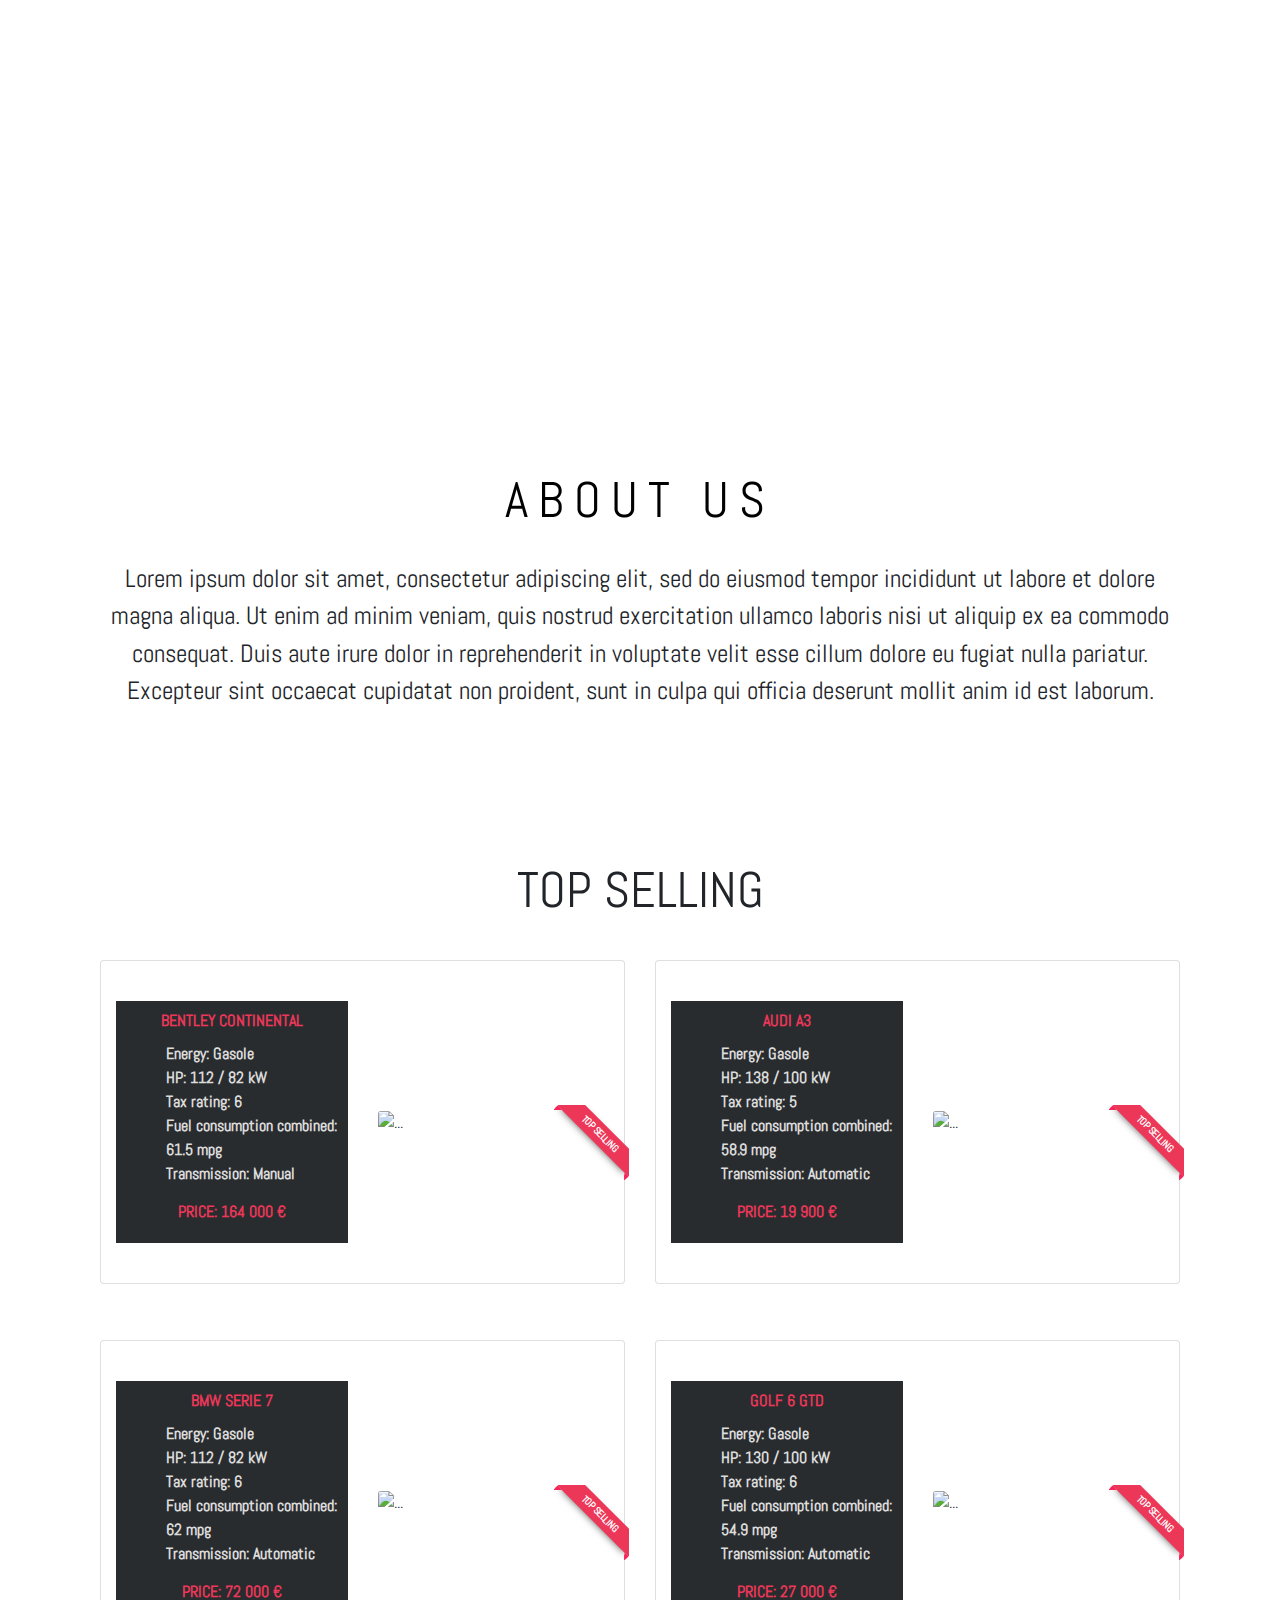
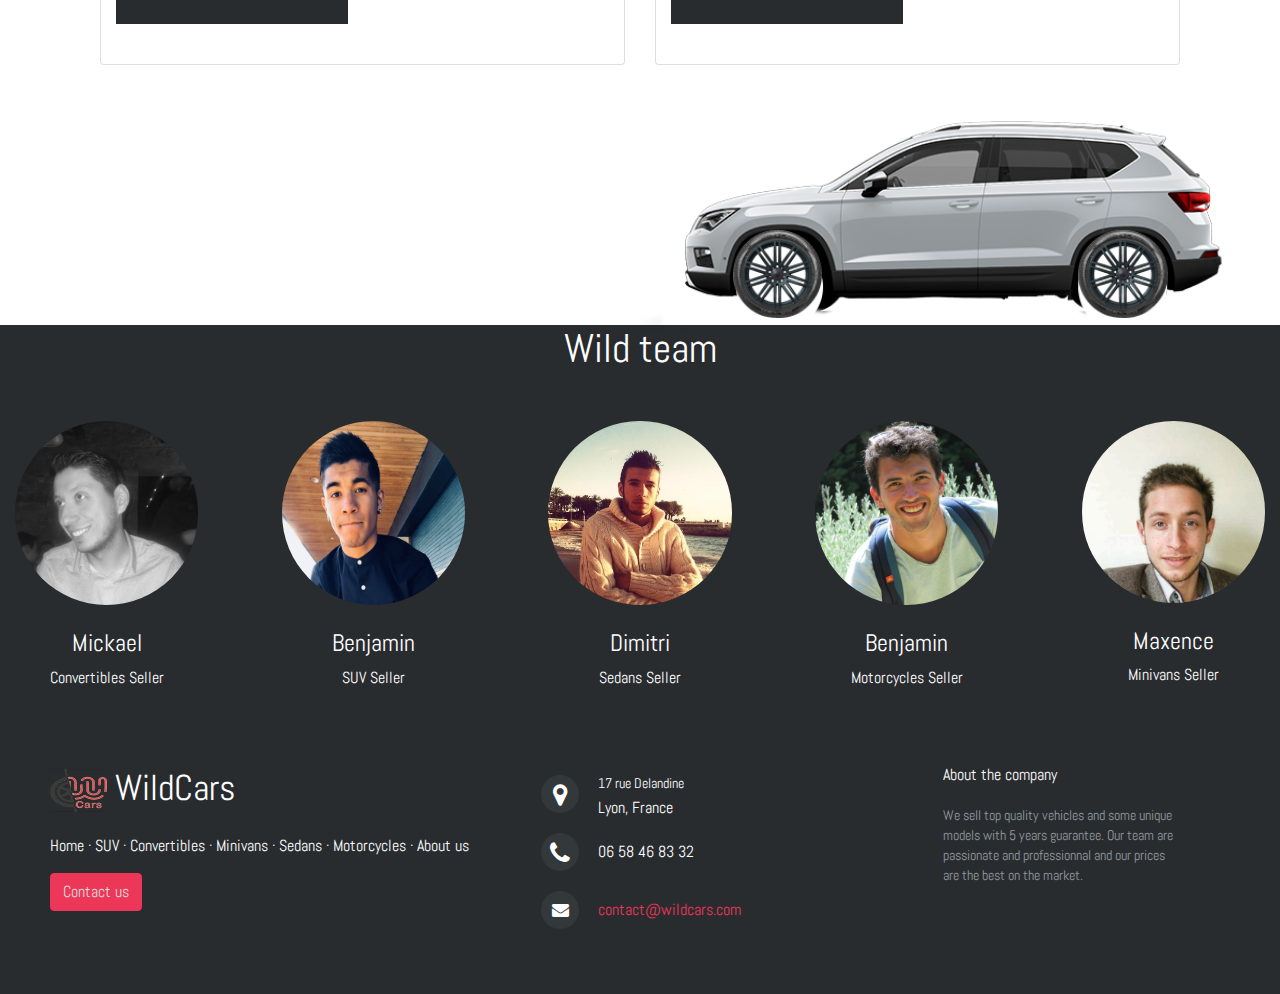
==== commit 44aefda2: "Merge branch 'dev2'" ====
--- a/index.html
+++ b/index.html
@@ -27,7 +27,7 @@
 			<ul class="nav navbar-right ml-auto">
 				<li class="nav-item"><a href="#" class="nav-link"><i class="fa fa-facebook"></i></a></li>
 				<li class="nav-item"><a href="#" class="nav-link"><i class="fa fa-twitter"></i></a></li>
-				<li class="nav-item"><a href="#" class="nav-link"><i class="fa fa-google-plus"></i></a></li>
+				<li class="nav-item"><a href="#" class="nav-link"><i class="fa fa-linkedin"></i></a></li>
 			</ul>
 			<button class="navbar-toggler" type="button" data-toggle="collapse"
 			data-target="#navbarSupportedContent" aria-controls="navbarSupportedContent" aria-expanded="false"
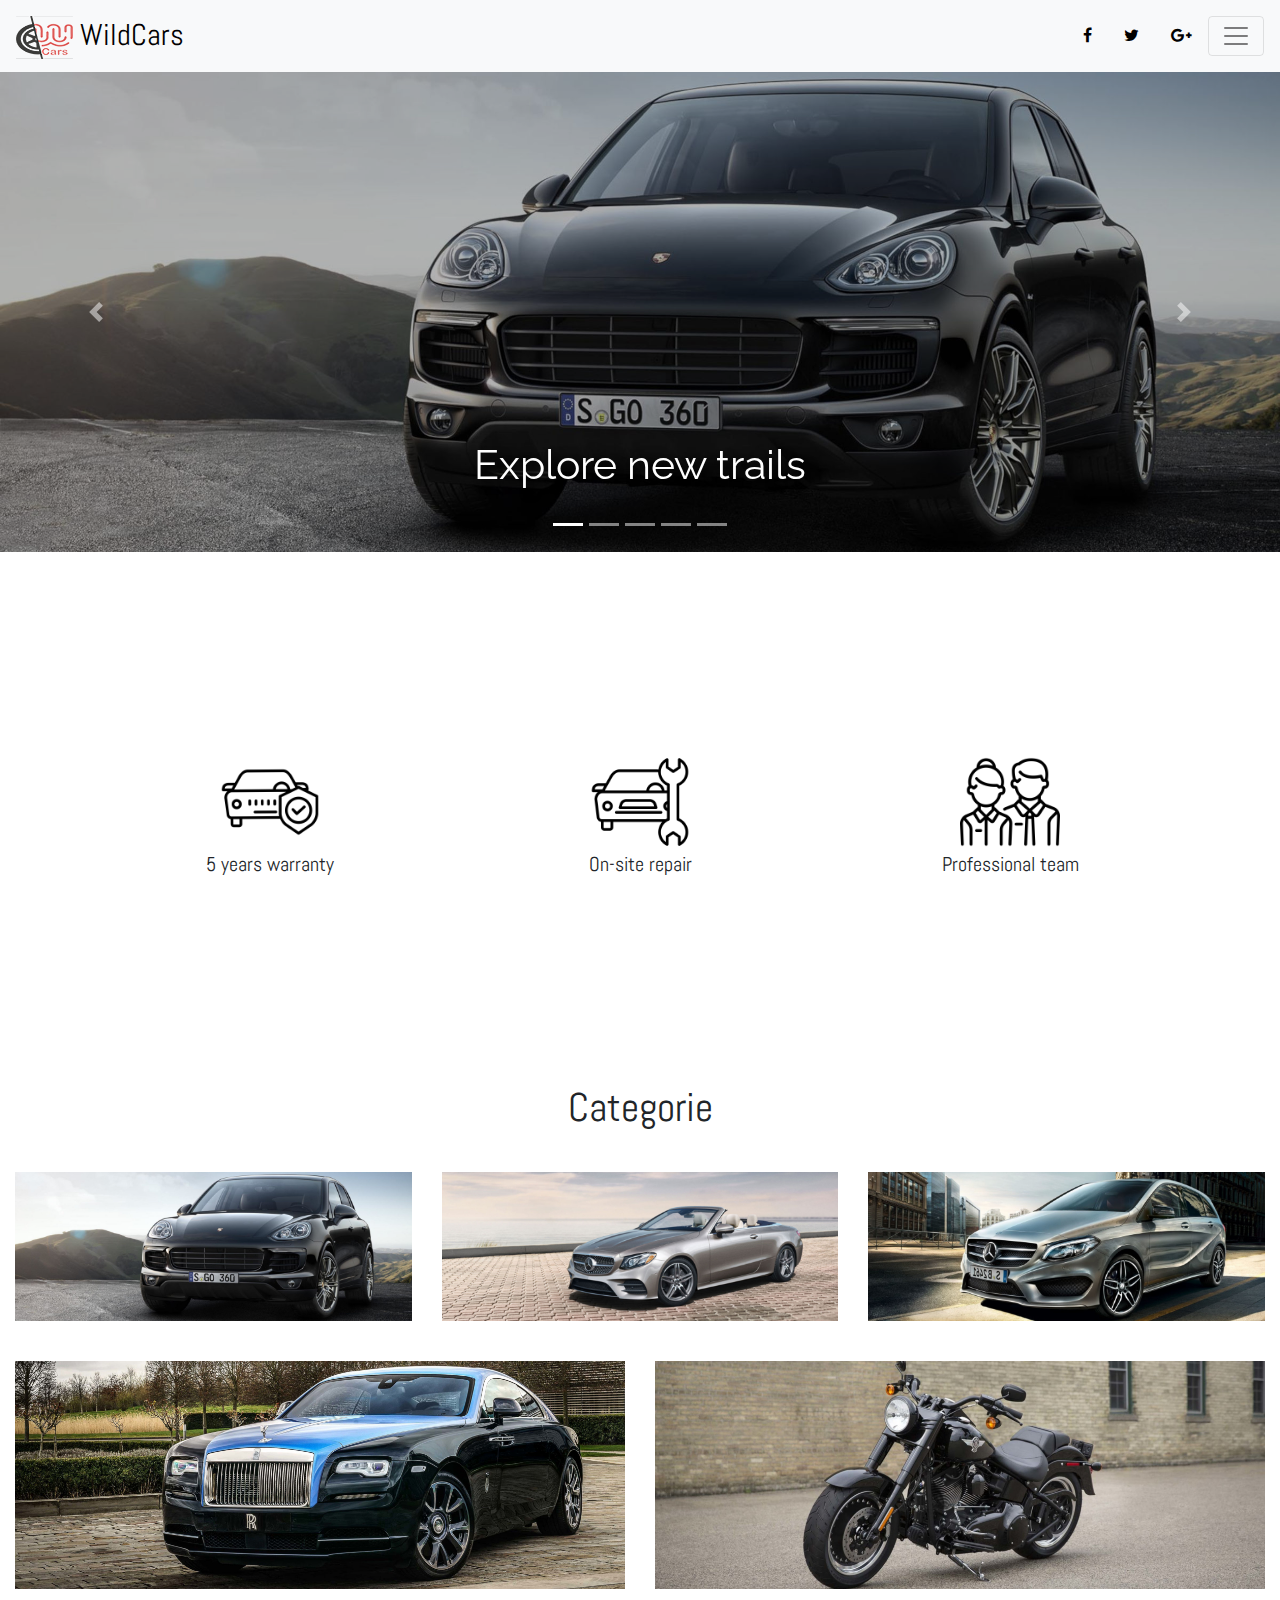
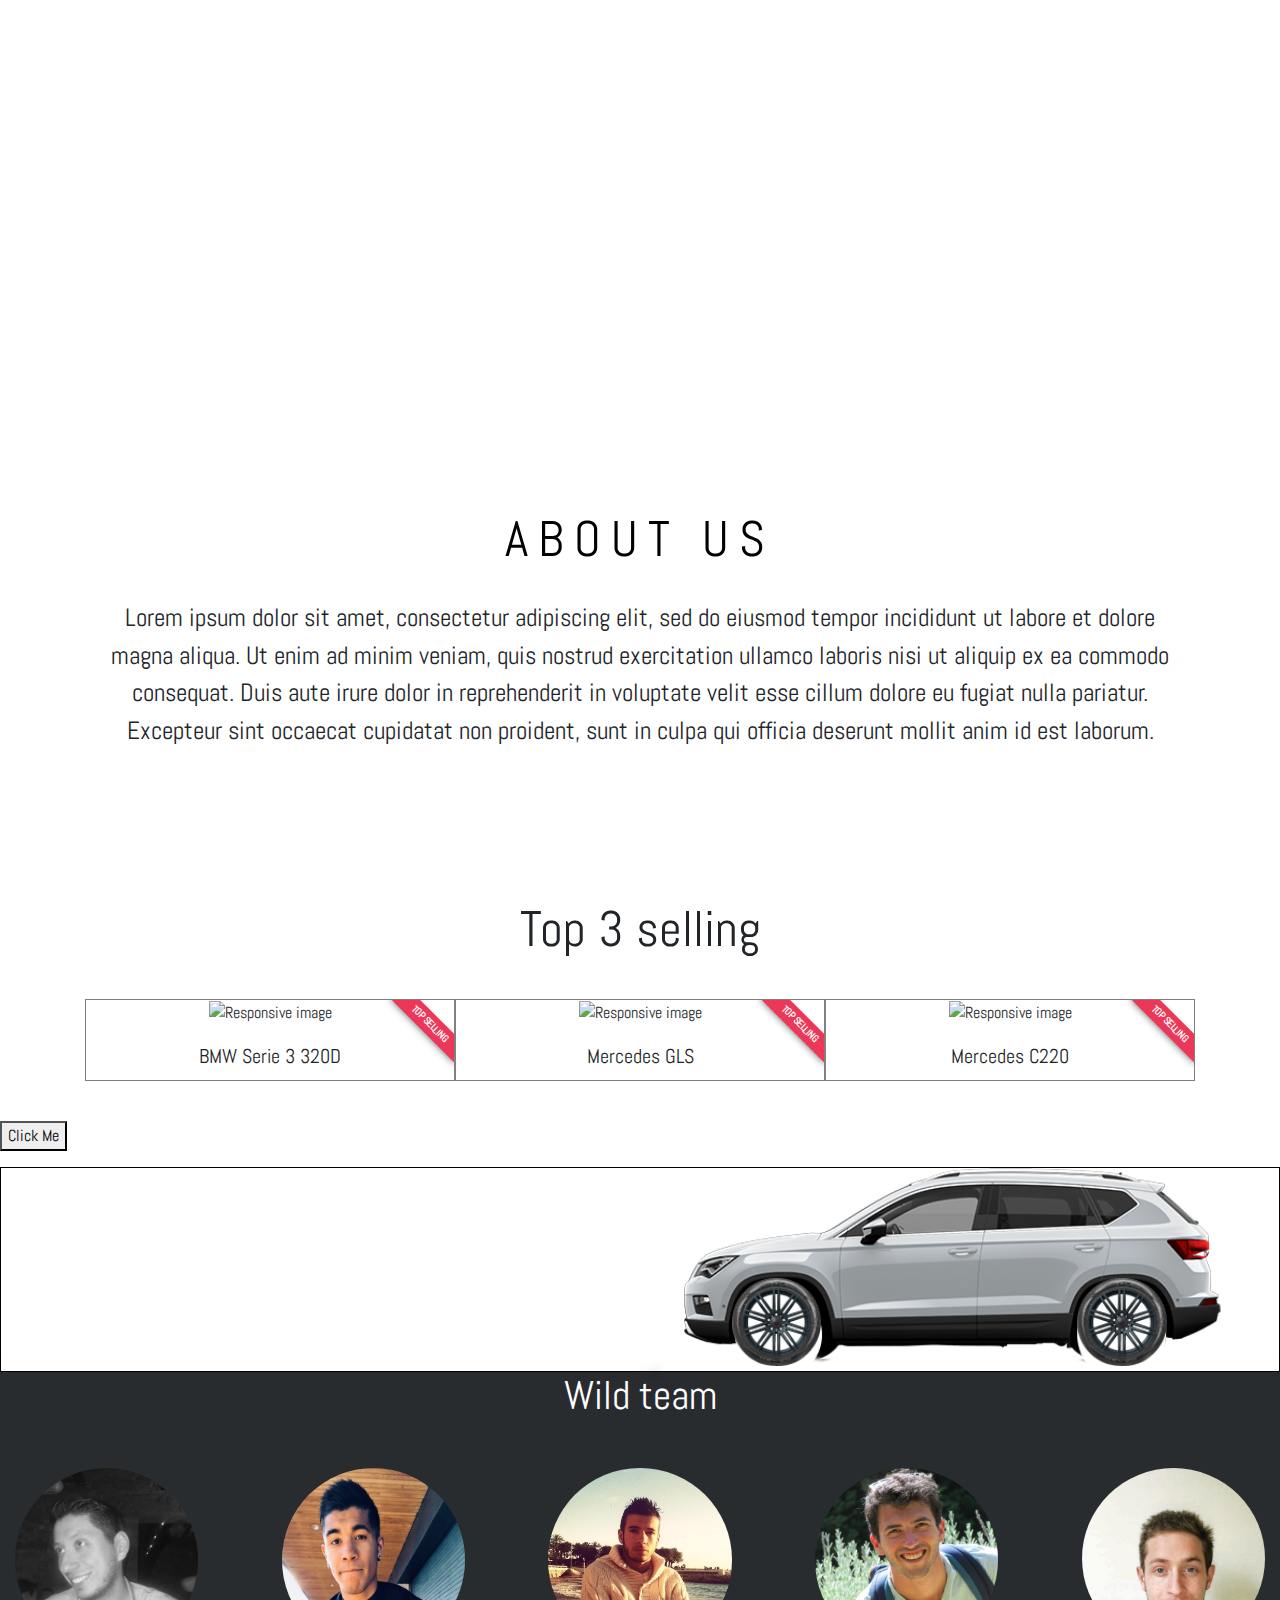
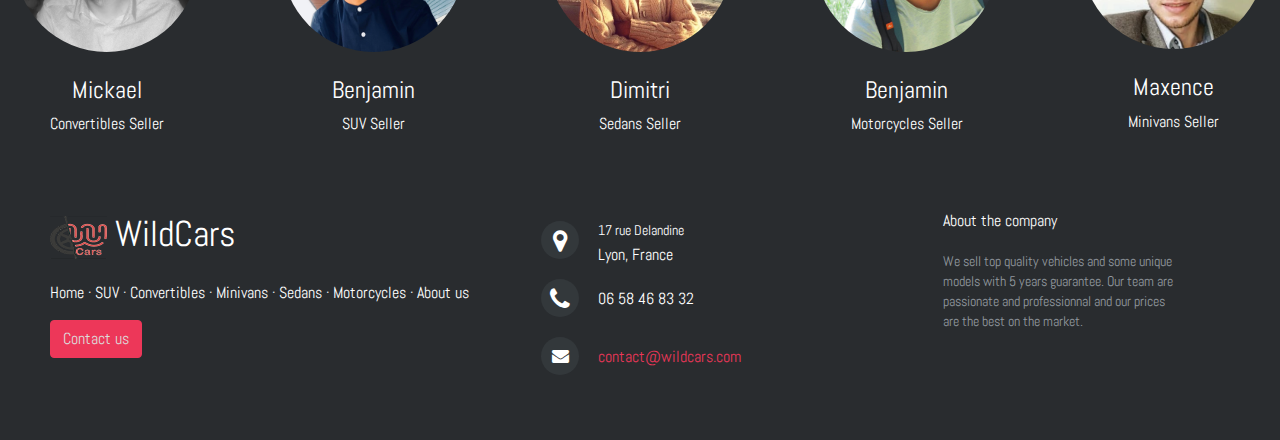
==== commit 6beb0409: "TEST contrib" ====
--- a/index.html
+++ b/index.html
@@ -7,13 +7,13 @@
 	<meta name="viewport" content="width=device-width, initial-scale=1, shrink-to-fit=no">
 	<!-- Bootstrap CSS -->
 	<link rel="stylesheet" href="https://stackpath.bootstrapcdn.com/bootstrap/4.3.1/css/bootstrap.min.css"
-	integrity="sha384-ggOyR0iXCbMQv3Xipma34MD+dH/1fQ784/j6cY/iJTQUOhcWr7x9JvoRxT2MZw1T" crossorigin="anonymous">
+		integrity="sha384-ggOyR0iXCbMQv3Xipma34MD+dH/1fQ784/j6cY/iJTQUOhcWr7x9JvoRxT2MZw1T" crossorigin="anonymous">
 	<link href="https://fonts.googleapis.com/css?family=Abel" rel="stylesheet">
 	<link href="https://fonts.googleapis.com/css?family=Noto+Sans" rel="stylesheet">
 	<link href="https://fonts.googleapis.com/css?family=Raleway:600" rel="stylesheet">
 	<link rel="stylesheet" href="https://fonts.googleapis.com/icon?family=Material+Icons">
 	<link rel="stylesheet" href="https://maxcdn.bootstrapcdn.com/font-awesome/4.7.0/css/font-awesome.min.css">
-	<link href="index.css" rel="stylesheet" type="text/css">
+	<link href="categorie3.css" rel="stylesheet" type="text/css">
 	<script src="script.js"></script>
 	<title>WildCars </title>
 </head>
@@ -27,434 +27,396 @@
 			<ul class="nav navbar-right ml-auto">
 				<li class="nav-item"><a href="#" class="nav-link"><i class="fa fa-facebook"></i></a></li>
 				<li class="nav-item"><a href="#" class="nav-link"><i class="fa fa-twitter"></i></a></li>
-				<li class="nav-item"><a href="#" class="nav-link"><i class="fa fa-linkedin"></i></a></li>
+				<li class="nav-item"><a href="#" class="nav-link"><i class="fa fa-google-plus"></i></a></li>
 			</ul>
-			<button class="navbar-toggler" type="button" data-toggle="collapse"
-			data-target="#navbarSupportedContent" aria-controls="navbarSupportedContent" aria-expanded="false"
-			aria-label="Toggle navigation">
-			<span class="navbar-toggler-icon"></span>
-		</button>
-		<div class="collapse navbar-collapse" id="navbarSupportedContent">
-			<ul class="navbar-nav mr-auto">
-				<li class="nav-item">
-					<a class="nav-link" href="categorie1.html">SUV</a>
-				</li>
-				<li class="nav-item">
-					<a class="nav-link" href="categorie2.html">Convertibles</a>
-				</li>
-				<li class="nav-item">
-					<a class="nav-link" href="categorie3.html">Minivans</a>
-				</li>
-				<li class="nav-item">
-					<a class="nav-link" href="categorie4.html">Sedans</a>
-				</li>
-				<li class="nav-item">
-					<a class="nav-link" href="categorie5.html">Motorcycles</a>
-				</li>
-				<li class="nav-item">
-					<a class="nav-link" href="#aboutus">About us</a>
-				</li>
-			</ul>
-		</div>
-	</nav>
-</header>
-
-<!-- Carousel -->
-<section>
-	<div class="bd-example">
-		<div id="carouselExampleCaptions" class="carousel slide" data-ride="carousel">
-			<ol class="carousel-indicators">
-				<li data-target="#carouselExampleCaptions" data-slide-to="0" class="active"></li>
-				<li data-target="#carouselExampleCaptions" data-slide-to="1"></li>
-				<li data-target="#carouselExampleCaptions" data-slide-to="2"></li>
-				<li data-target="#carouselExampleCaptions" data-slide-to="3"></li>
-				<li data-target="#carouselExampleCaptions" data-slide-to="4"></li>
-			</ol>
-			<div class="carousel-inner">
-				<div class="carousel-item active">
-					<img src="medias/images/Banniere_categorie1.jpg" class="image_carousel d-block w-100" alt="Photo_categorie1">
-					<div class="carousel-caption d-none d-md-block">
-
-						<p>Explore new trails</p>
-					</div>
-				</div>
-				<div class="carousel-item">
-					<img src="medias/images/Banniere_categorie2.jpg" class="image_carousel d-block w-100" alt="Photo_categorie2">
-					<div class="carousel-caption d-none d-md-block">
-
-						<p>Drive freely</p>
-					</div>
-				</div>
-				<div class="carousel-item">
-					<img src="medias/images/Banniere_categorie3.jpg" class="image_carousel d-block w-100" alt="Photo_categorie3">
-					<div class="carousel-caption d-none d-md-block">
-
-						<p>Travel with your family</p>
-					</div>
-				</div>
-				<div class="carousel-item">
-					<img src="medias/images/Banniere_categorie4.jpg" class="image_carousel d-block w-100" alt="Photo_categorie4">
-					<div class="carousel-caption d-none d-md-block">
-
-						<p>For optimal comfort</p>
-					</div>
-				</div>
-				<div class="carousel-item">
-					<img src="medias/images/Banniere_categorie5.jpg" class="image_carousel d-block w-100" alt="Photo_categorie5">
-					<div class="carousel-caption d-none d-md-block">
-
-						<p>For the ride</p>
-					</div>
-				</div>
-			</div>
-			<a class="carousel-control-prev" href="#carouselExampleCaptions" role="button" data-slide="prev">
-				<span class="carousel-control-prev-icon" aria-hidden="true"></span>
-				<span class="sr-only">Previous</span>
-			</a>
-			<a class="carousel-control-next" href="#carouselExampleCaptions" role="button" data-slide="next">
-				<span class="carousel-control-next-icon" aria-hidden="true"></span>
-				<span class="sr-only">Next</span>
-			</a>
-		</div>
-	</div>
-</section>
-
-<!--Icone barre -->
-<section class="icon-list">
-	<div class="container-fluid">
-		<div class="container">
-			<div class="row icon">
-				<div class="col-sm-4 col-md-4 text-center">
-					<img src="medias/images/Icon_name2.png" class="img-fluid icon-img" alt="icon">
-					<div class="h5">5 years warranty</div>
-				</div>
-				<div class="col-sm-4 col-md-4 text-center">
-					<img src="medias/images/Icon_SAV.png" class="img-fluid icon-img" alt="icon">
-					<div class="h5">On-site repair</div>
-				</div>
-				<div class="col-sm-4 col-md-4 text-center">
-					<img src="medias/images/Icon_name.png" class="img-fluid icon-img" alt="icon">
-					<div class="h5">Professional team</div>
-				</div>
-			</div>
-		</div>
-	</div>
-</section>
-
-<!-- Categories-->
-<section>
-	<div class="container-fluid text-center">
-		<h1>Categorie</h1>
-		<div class="row">
-			<div class="picture col-sm col-md col-lg">
-				<a href="categorie1.html"><img src="medias/images/Banniere_categorie1.jpg" class="img-fluid" alt="Responsive image"></a>
-				<div class="name_categorie1">SUV</div>
-			</div>
-			<div class="picture col-sm col-md col-lg">
-				<a href="categorie2.html"><img src="medias/images/Banniere_categorie2.jpg" class="img-fluid" alt="Responsive image"></a>
-				<div class="name_categorie2">CONVERTIBLES</div>
-			</div>
-			<div class="picture col-sm col-md col-lg">
-				<a href="categorie3.html"><img src="medias/images/Banniere_categorie3.jpg" class="img-fluid" alt="Responsive image"></a>
-				<div class="name_categorie3">MINIVANS</div>
-			</div>
-		</div>
-		<div class="row">
-			<div class="picture col-sm col-md col-lg">
-				<a href="categorie4.html"><img src="medias/images/Banniere_categorie4.jpg" class="img-fluid" alt="Responsive image"></a>
-				<div class="name_categorie4">SEDANS</div>
-			</div>
-			<div class="picture col-sm col-md col-lg">
-				<a href="categorie5.html"><img src="medias/images/Banniere_categorie5.jpg" class="img-fluid" alt="Responsive image"></a>
-				<div class="name_categorie5">MOTORCYCLES</div>
-			</div>
-		</div>
-	</div>
-</section>
-
-<!-- About us + parallax -->
-<section>
-	<div class="parallax">
-
-	</div>
-	<div class="container text-center">
-		<h1 id="aboutus">About us</h1>
-		<div class="col-sm col-md col-lg text-parallax">
-			<p>Lorem ipsum dolor sit amet, consectetur adipiscing elit, sed do eiusmod tempor incididunt ut labore et dolore magna aliqua. Ut enim ad minim veniam, quis nostrud exercitation ullamco laboris nisi ut aliquip ex ea commodo consequat. Duis aute irure dolor in reprehenderit in voluptate velit esse cillum dolore eu fugiat nulla pariatur. Excepteur sint occaecat cupidatat non proident, sunt in culpa qui officia deserunt mollit anim id est laborum.</p>
-		</div>
-
-	</div>
-</section>
-
-
-<!-- Top selling -->
-
-<section>
-	<div class="container">
-		<h1 id="topselling">Top selling</h1>
-		<div class="row">
-			<div class="col-sm-12 col-md-12 col-lg">
-				<div class="card mb-3">
-					<div class="row">
-						<div class="col-sm col-md-8 col-lg">
-							<div class="card-body">
-								<h5 class="card-title text-center">BENTLEY CONTINENTAL</h5>
-								<ul class ="top-sell-list">
-									<li>Energy: Gasole</li>
-									<li>HP: 112 / 82 kW</li>
-									<li>Tax rating: 6</li>
-									<li>Fuel consumption combined: 61.5 mpg</li>
-									<li>Transmission: Manual</li>
-								</ul>
-								<h5 class="card-title text-center">PRICE: 164 000 €</h5>
-							</div>
-						</div>
-						<div class="col-sm col-md-4 col-lg align-self-center">
-							<div class="ribbon"><span>Top selling</span></div>
-							<img src="medias/images/2bentley.jpg" class="card-img" alt="...">
-						</div>
-					</div>
-				</div>
-			</div>
-			<div class="col-sm-12 col-md-12 col-lg">
-				<div class="card mb-3">
-					<div class="row">
-						<div class="col-sm col-md-8 col-lg">
-							<div class="card-body">
-								<h5 class="card-title text-center">AUDI A3</h5>
-								<ul class ="top-sell-list">
-									<li>Energy: Gasole</li>
-									<li>HP: 138 / 100 kW</li>
-									<li>Tax rating: 5</li>
-									<li>Fuel consumption combined: 58.9 mpg</li>
-									<li>Transmission: Automatic</li>
-								</ul>
-								<h5 class="card-title text-center">PRICE: 19 900 €</h5>
-							</div>
-						</div>
-						<div class="col-sm col-md-4 col-lg align-self-center">
-							<div class="ribbon"><span>Top selling</span></div>
-							<img src="medias/images/voiture_middle2.jpg" class="card-img" alt="...">
-						</div>
-					</div>
-				</div>
-			</div>
-		</div>
-	</div>
-	<div class="container">
-		<div class="row">
-			<div class="col-sm-12 col-md-12 col-lg">
-				<div class="card mb-3">
-					<div class="row">
-						<div class="col-sm col-md-8 col-lg">
-							<div class="card-body">
-								<h5 class="card-title text-center">BMW SERIE 7</h5>
-								<ul class ="top-sell-list">
-									<li>Energy: Gasole</li>
-									<li>HP: 112 / 82 kW</li>
-									<li>Tax rating: 6</li>
-									<li>Fuel consumption combined: 62 mpg</li>
-									<li>Transmission: Automatic</li>
-								</ul>
-								<h5 class="card-title text-center">PRICE: 72 000 €</h5>
-							</div>
-						</div>
-						<div class="col-sm col-md-4 col-lg align-self-center">
-							<div class="ribbon"><span>Top selling</span></div>
-							<img src="medias/images/5bmw.jpg" class="card-img" alt="...">
-						</div>
-					</div>
-				</div>
-			</div>
-			<div class="col-sm-12 col-md-12 col-lg">
-				<div class="card mb-3">
-					<div class="row">
-						<div class="col-sm col-md-8 col-lg">
-							<div class="card-body">
-								<h5 class="card-title text-center">GOLF 6 GTD</h5>
-								<ul class ="top-sell-list">
-									<li>Energy: Gasole</li>
-									<li>HP: 130 / 100 kW</li>
-									<li>Tax rating: 6</li>
-									<li>Fuel consumption combined: 54.9 mpg</li>
-									<li>Transmission: Automatic</li>
-								</ul>
-								<h5 class="card-title text-center">PRICE: 27 000 €</h5>
-							</div>
-						</div>
-						<div class="col-sm col-md-4 col-lg align-self-center">
-							<div class="ribbon"><span>Top selling</span></div>
-							<img src="medias/images/6golf.jpg" class="card-img" alt="...">
-						</div>
-					</div>
-				</div>
-			</div>
-		</div>
-	</div>
-</section>
-
-<!-- Car moving with javascript -->
-
-<div id="myContainer">
-	<div class="col">
-		<div id="myAnimation" onclick="myMove()">
-			<img src="medias/images/voiture.png" class="voiture">
-				<img src="medias/images/pneu.png" class="tireAV">
-				<img src="medias/images/pneu.png" class="tireAR">
-
-		</div>
-	</div>
-</div>
-
-
-<!-- Our Team -->
-<section class="team-area pt-100 pb-100" id="team">
-	<div class="container-fluid text-center">
-		<div class="row team1">
-			<div class="col-sm col-md col-lg">
-				<div class="section-title">
-					<h1 class="wildteam">Wild team</h1>
-				</div>
-			</div>
-		</div>
-		<div class="row team2 justify-content-between">
-			<div class="col-sm col-md col-lg-2">
-				<div class="single-team">
-					<img src="medias/images/Mickael.jpg" class="rounded-circle" alt="Photo_mickeal">
-					<div class="team-hover">
-						<br>
-						<h4>Mickael</h4> <span>Convertibles Seller</span>
-					</div>
-				</div>
-			</div>
-			<div class="col-sm col-md col-lg-2">
-				<div class="single-team">
-					<img src="medias/images/Benjamin1.png" class="rounded-circle" alt="Photo_ben1">
-					<div class="team-hover">
-						<br>
-						<h4>Benjamin</h4> <span>SUV Seller</span>
-					</div>
-				</div>
-			</div>
-			<div class="col-sm col-md col-lg-2">
-				<div class="single-team">
-					<img src="medias/images/Dimitri.jpg" class="rounded-circle" alt="Photo_dimitri">
-					<div class="team-hover">
-						<br>
-						<h4>Dimitri</h4> <span>Sedans Seller</span>
-					</div>
-				</div>
-			</div>
-			<div class="col-sm col-md col-lg-2">
-				<div class="single-team">
-					<img src="medias/images/Benjamin2.jpg" class="rounded-circle" alt="Photo_ben2">
-					<div class="team-hover">
-						<br>
-						<h4>Benjamin</h4> <span>Motorcycles Seller</span>
-					</div>
-				</div>
-			</div>
-			<div class="col-sm col-md col-lg-2">
-				<div class="single-team">
-					<img src="medias/images/Maxence.png" class="rounded-circle" alt="Photo_maxence">
-					<div class="team-hover">
-						<br>
-						<h4>Maxence</h4> <span>Minivans Seller</span>
-					</div>
-				</div>
-			</div>
-		</div>
-	</div>
-</section>
-
-
-
-<!--Footer -->
-<footer class="footer-distributed">
-	<div class="footer-left">
-		<h3>
-			<span><img src="medias/images/Logo.png"></span>
-			WildCars
-		</h3>
-		<p class="footer-links">
-			<a href="index.html">Home</a>
-			·
-			<a href="categorie1.html">SUV</a>
-			·
-			<a href="categorie2.html">Convertibles</a>
-			·
-			<a href="categorie3.html">Minivans</a>
-			·
-			<a href="categorie4.html">Sedans</a>
-			·
-			<a href="categorie5.html">Motorcycles</a>
-			·
-			<a href="#aboutus">About us</a>
-		</p>
-		<button type="button" class="btn btn-primary contactus" data-toggle="modal" data-target="#exampleModal" data-whatever="@mdo">Contact us</button>
-		<div class="modal fade" id="exampleModal" tabindex="-1" role="dialog" aria-labelledby="exampleModalLabel" aria-hidden="true">
-			<div class="modal-dialog" role="document">
-				<div class="modal-content">
-					<div class="modal-header">
-						<h5 class="modal-title" id="exampleModalLabel">New message</h5>
-						<button type="button" class="close" data-dismiss="modal" aria-label="Close">
-							<span aria-hidden="true">&times;</span>
-						</button>
-					</div>
-					<div class="modal-body">
-						<form>
-							<div class="form-group">
-								<label for="recipient-name" class="col-form-label">Recipient:</label>
-								<input placeholder="@" type="text" class="form-control" id="recipient-name">
-							</div>
-							<div class="form-group">
-								<label for="message-text" class="col-form-label">Message:</label>
-								<textarea class="form-control" id="message-text"></textarea>
-							</div>
-						</form>
-					</div>
-					<div class="modal-footer">
-						<button type="button" class="btn btn-secondary" data-dismiss="modal">Close</button>
-						<button type="button" class="btn btn-primary">Send message</button>
-					</div>
-				</div>
-			</div>
-		</div>
-	</div>
-	<div class="footer-center">
-		<div>
-			<i class="fa fa-map-marker"></i>
-			<p>
-				<span>17 rue Delandine</span>
-				Lyon, France
+			<button class="navbar-toggler" type="button" data-toggle="collapse" data-target="#navbarSupportedContent"
+				aria-controls="navbarSupportedContent" aria-expanded="false" aria-label="Toggle navigation">
+				<span class="navbar-toggler-icon"></span>
+			</button>
+			<div class="collapse navbar-collapse" id="navbarSupportedContent">
+				<ul class="navbar-nav mr-auto">
+					<li class="nav-item">
+						<a class="nav-link" href="categorie1.html">SUV</a>
+					</li>
+					<li class="nav-item">
+						<a class="nav-link" href="categorie2.html">Convertibles</a>
+					</li>
+					<li class="nav-item">
+						<a class="nav-link" href="categorie3.html">Minivans</a>
+					</li>
+					<li class="nav-item">
+						<a class="nav-link" href="categorie4.html">Sedans</a>
+					</li>
+					<li class="nav-item">
+						<a class="nav-link" href="categorie5.html">Motorcycles</a>
+					</li>
+					<li class="nav-item">
+						<a class="nav-link" href="#aboutus">About us</a>
+					</li>
+				</ul>
+			</div>
+		</nav>
+	</header>
+
+	<!-- Carousel -->
+	<section>
+		<div class="bd-example">
+			<div id="carouselExampleCaptions" class="carousel slide" data-ride="carousel">
+				<ol class="carousel-indicators">
+					<li data-target="#carouselExampleCaptions" data-slide-to="0" class="active"></li>
+					<li data-target="#carouselExampleCaptions" data-slide-to="1"></li>
+					<li data-target="#carouselExampleCaptions" data-slide-to="2"></li>
+					<li data-target="#carouselExampleCaptions" data-slide-to="3"></li>
+					<li data-target="#carouselExampleCaptions" data-slide-to="4"></li>
+				</ol>
+				<div class="carousel-inner">
+					<div class="carousel-item active">
+						<img src="medias/images/Banniere_categorie1.jpg" class="image_carousel d-block w-100"
+							alt="Photo_categorie1">
+						<div class="carousel-caption d-none d-md-block">
+
+							<p>Explore new trails</p>
+						</div>
+					</div>
+					<div class="carousel-item">
+						<img src="medias/images/Banniere_categorie2.jpg" class="image_carousel d-block w-100"
+							alt="Photo_categorie2">
+						<div class="carousel-caption d-none d-md-block">
+
+							<p>Drive freely</p>
+						</div>
+					</div>
+					<div class="carousel-item">
+						<img src="medias/images/Banniere_categorie3.jpg" class="image_carousel d-block w-100"
+							alt="Photo_categorie3">
+						<div class="carousel-caption d-none d-md-block">
+
+							<p>Travel with your family</p>
+						</div>
+					</div>
+					<div class="carousel-item">
+						<img src="medias/images/Banniere_categorie4.jpg" class="image_carousel d-block w-100"
+							alt="Photo_categorie4">
+						<div class="carousel-caption d-none d-md-block">
+
+							<p>For optimal comfort</p>
+						</div>
+					</div>
+					<div class="carousel-item">
+						<img src="medias/images/Banniere_categorie5.jpg" class="image_carousel d-block w-100"
+							alt="Photo_categorie5">
+						<div class="carousel-caption d-none d-md-block">
+
+							<p>For the ride</p>
+						</div>
+					</div>
+				</div>
+				<a class="carousel-control-prev" href="#carouselExampleCaptions" role="button" data-slide="prev">
+					<span class="carousel-control-prev-icon" aria-hidden="true"></span>
+					<span class="sr-only">Previous</span>
+				</a>
+				<a class="carousel-control-next" href="#carouselExampleCaptions" role="button" data-slide="next">
+					<span class="carousel-control-next-icon" aria-hidden="true"></span>
+					<span class="sr-only">Next</span>
+				</a>
+			</div>
+		</div>
+	</section>
+
+	<!--Icone barre -->
+	<section class="icon-list">
+		<div class="container-fluid">
+			<div class="container">
+				<div class="row icon">
+					<div class="col-12 col-md-4 text-center">
+						<img src="medias/images/Icon_name2.png" class="img-fluid" alt="icon"
+							style="width:100px;height:100px;">
+						<div class="h5">5 years warranty</div>
+					</div>
+					<div class="col-12 col-md-4 text-center">
+						<img src="medias/images/Icon_SAV.png" class="img-fluid" alt="icon"
+							style="width:100px;height:100px;">
+						<div class="h5">On-site repair</div>
+					</div>
+					<div class="col-12 col-md-4 text-center">
+						<img src="medias/images/Icon_name.png" class="img-fluid" alt="icon"
+							style="width:100px;height:100px;">
+						<div class="h5">Professional team</div>
+					</div>
+				</div>
+			</div>
+		</div>
+	</section>
+
+	<!-- Categories-->
+	<section>
+		<div class="container-fluid text-center">
+			<h1 class="categorie-title">Categorie</h1>
+			<div class="row">
+				<div class="col-sm col-md col-lg">
+					<a href="categorie1.html"><img src="medias/images/Banniere_categorie1.jpg" class="img-fluid"
+							alt="Responsive image"></a>
+				</div>
+				<div class="col-sm col-md col-lg">
+					<a href="categorie2.html"><img src="medias/images/Banniere_categorie2.jpg" class="img-fluid"
+							alt="Responsive image"></a>
+				</div>
+				<div class="col-sm col-md col-lg">
+					<a href="categorie3.html"><img src="medias/images/Banniere_categorie3.jpg" class="img-fluid"
+							alt="Responsive image"></a>
+				</div>
+			</div>
+			<div class="row">
+				<div class="col-sm col-md col-lg">
+					<a href="categorie4.html"><img src="medias/images/Banniere_categorie4.jpg" class="img-fluid"
+							alt="Responsive image"></a>
+				</div>
+				<div class="col-sm col-md col-lg">
+					<a href="categorie5.html"><img src="medias/images/Banniere_categorie5.jpg" class="img-fluid"
+							alt="Responsive image"></a>
+				</div>
+			</div>
+		</div>
+	</section>
+	<!-- il faut plus travailler -->
+
+	<!-- About us + parallax -->
+	<section>
+		<div class="parallax">
+
+		</div>
+		<div class="container text-center">
+			<h1 id="aboutus">About us</h1>
+			<div class="col-sm col-md col-lg text-parallax">
+				<p>Lorem ipsum dolor sit amet, consectetur adipiscing elit, sed do eiusmod tempor incididunt ut labore
+					et dolore magna aliqua. Ut enim ad minim veniam, quis nostrud exercitation ullamco laboris nisi ut
+					aliquip ex ea commodo consequat. Duis aute irure dolor in reprehenderit in voluptate velit esse
+					cillum dolore eu fugiat nulla pariatur. Excepteur sint occaecat cupidatat non proident, sunt in
+					culpa qui officia deserunt mollit anim id est laborum.</p>
+			</div>
+
+		</div>
+	</section>
+
+
+
+
+
+
+
+
+	<section>
+
+	</section>
+
+	<!-- Top selling -->
+	<section class="top-selling-section">
+		<div class="container text-center">
+			<h1 id="topselling">Top 3 selling</h1>
+			<div class="row">
+				<div class="col-sm col-md col-lg sell">
+					<div class="ribbon"><span>Top selling</span></div>
+					<img src="medias/images/5bmw.jpg" class="img-fluid" alt="Responsive image">
+					<h5 class="card-title card-selling">BMW Serie 3 320D</h5>
+				</div>
+				<div class="col-sm col-md col-lg sell">
+					<div class="ribbon"><span>Top selling</span></div>
+					<img src="medias/images/GLS2.jpg" class="img-fluid" alt="Responsive image">
+					<h5 class="card-title card-selling">Mercedes GLS</h5>
+				</div>
+				<div class="col-sm col-md col-lg sell">
+					<div class="ribbon"><span>Top selling</span></div>
+					<img src="medias/images/voiture_luxe4.jpg" class="img-fluid" alt="Responsive image">
+					<h5 class="card-title card-selling">Mercedes C220</h5>
+				</div>
+			</div>
+		</div>
+
+	</section>
+
+	<!-- Car moving with javascript -->
+
+	<p>
+		<button onclick="myMove()">Click Me</button>
+	</p>
+
+		<div id="myContainer">
+			<div class="col">
+				<div id="myAnimation">
+					<img src="medias/images/voiture.png" class="voiture">
+					<img src="medias/images/pneu.png" class="tireAV">
+					<img src="medias/images/pneu.png" class="tireAR">
+				</div>
+			</div>
+		</div>
+		<script>
+			function myMove() {
+				var elem = document.getElementById("myAnimation");
+				var pos = 0;
+				var id = setInterval(frame, 1);
+				function frame() {
+					if (pos == 2500) {
+						clearInterval(id);
+					} else {
+						pos++;
+						elem.style.right = pos + 'px';
+					}
+				}
+			}
+		</script>
+
+
+	<!-- Our Team -->
+	<section class="team-area pt-100 pb-100" id="team">
+		<div class="container-fluid text-center">
+			<div class="row team1">
+				<div class="col-sm col-md col-lg">
+					<div class="section-title">
+						<h1 class="wildteam">Wild team</h1>
+					</div>
+				</div>
+			</div>
+			<div class="row team2 justify-content-between">
+				<div class="col-sm col-md col-lg-2">
+					<div class="single-team">
+						<img src="medias/images/Mickael.jpg" class="rounded-circle" alt="Photo_mickeal">
+						<div class="team-hover">
+							<br>
+							<h4>Mickael</h4> <span>Convertibles Seller</span>
+						</div>
+					</div>
+				</div>
+				<div class="col-sm col-md col-lg-2">
+					<div class="single-team">
+						<img src="medias/images/Benjamin1.png" class="rounded-circle" alt="Photo_ben1">
+						<div class="team-hover">
+							<br>
+							<h4>Benjamin</h4> <span>SUV Seller</span>
+						</div>
+					</div>
+				</div>
+				<div class="col-sm col-md col-lg-2">
+					<div class="single-team">
+						<img src="medias/images/Dimitri.jpg" class="rounded-circle" alt="Photo_dimitri">
+						<div class="team-hover">
+							<br>
+							<h4>Dimitri</h4> <span>Sedans Seller</span>
+						</div>
+					</div>
+				</div>
+				<div class="col-sm col-md col-lg-2">
+					<div class="single-team">
+						<img src="medias/images/Benjamin2.jpg" class="rounded-circle" alt="Photo_ben2">
+						<div class="team-hover">
+							<br>
+							<h4>Benjamin</h4> <span>Motorcycles Seller</span>
+						</div>
+					</div>
+				</div>
+				<div class="col-sm col-md col-lg-2">
+					<div class="single-team">
+						<img src="medias/images/Maxence.png" class="rounded-circle" alt="Photo_maxence">
+						<div class="team-hover">
+							<br>
+							<h4>Maxence</h4> <span>Minivans Seller</span>
+						</div>
+					</div>
+				</div>
+			</div>
+		</div>
+	</section>
+
+
+
+	<!--Footer -->
+	<footer class="footer-distributed">
+		<div class="footer-left">
+			<h3>
+				<span><img src="medias/images/Logo.png"></span>
+				WildCars
+			</h3>
+			<p class="footer-links">
+				<a href="index.html">Home</a>
+				·
+				<a href="categorie1.html">SUV</a>
+				·
+				<a href="categorie2.html">Convertibles</a>
+				·
+				<a href="categorie3.html">Minivans</a>
+				·
+				<a href="categorie4.html">Sedans</a>
+				·
+				<a href="categorie5.html">Motorcycles</a>
+				·
+				<a href="#aboutus">About us</a>
 			</p>
-		</div>
-		<div>
-			<i class="fa fa-phone"></i>
-			<p>
-				06 58 46 83 32
+			<button type="button" class="btn btn-primary contactus" data-toggle="modal" data-target="#exampleModal"
+				data-whatever="@mdo">Contact us</button>
+			<div class="modal fade" id="exampleModal" tabindex="-1" role="dialog" aria-labelledby="exampleModalLabel"
+				aria-hidden="true">
+				<div class="modal-dialog" role="document">
+					<div class="modal-content">
+						<div class="modal-header">
+							<h5 class="modal-title" id="exampleModalLabel">New message</h5>
+							<button type="button" class="close" data-dismiss="modal" aria-label="Close">
+								<span aria-hidden="true">&times;</span>
+							</button>
+						</div>
+						<div class="modal-body">
+							<form>
+								<div class="form-group">
+									<label for="recipient-name" class="col-form-label">Recipient:</label>
+									<input placeholder="@" type="text" class="form-control" id="recipient-name">
+								</div>
+								<div class="form-group">
+									<label for="message-text" class="col-form-label">Message:</label>
+									<textarea class="form-control" id="message-text"></textarea>
+								</div>
+							</form>
+						</div>
+						<div class="modal-footer">
+							<button type="button" class="btn btn-secondary" data-dismiss="modal">Close</button>
+							<button type="button" class="btn btn-primary">Send message</button>
+						</div>
+					</div>
+				</div>
+			</div>
+		</div>
+		<div class="footer-center">
+			<div>
+				<i class="fa fa-map-marker"></i>
+				<p>
+					<span>17 rue Delandine</span>
+					Lyon, France
+				</p>
+			</div>
+			<div>
+				<i class="fa fa-phone"></i>
+				<p>
+					06 58 46 83 32
+				</p>
+			</div>
+			<div>
+				<i class="fa fa-envelope"></i>
+				<p>
+					<a href="mailto:support@company.com">contact@wildcars.com</a>
+				</p>
+			</div>
+		</div>
+		<div class="footer-right">
+			<p class="footer-company-about">
+				<span>About the company</span>
+				We sell top quality vehicles and some unique models with 5 years guarantee. Our team are passionate and
+				professionnal and our prices are the best on the market.
 			</p>
 		</div>
-		<div>
-			<i class="fa fa-envelope"></i>
-			<p>
-				<a href="mailto:support@company.com">contact@wildcars.com</a>
-			</p>
-		</div>
-	</div>
-	<div class="footer-right">
-		<p class="footer-company-about">
-			<span>About the company</span>
-			We sell top quality vehicles and some unique models with 5 years guarantee. Our team are passionate and
-			professionnal and our prices are the best on the market.
-		</p>
-	</div>
-</footer>
-
-<!-- Optional JavaScript -->
-<!-- jQuery first, then Popper.js, then Bootstrap JS -->
-<script src="https://code.jquery.com/jquery-3.3.1.slim.min.js"></script>
-<script src="https://cdnjs.cloudflare.com/ajax/libs/popper.js/1.14.7/umd/popper.min.js"></script>
-<script src="https://stackpath.bootstrapcdn.com/bootstrap/4.3.1/js/bootstrap.min.js"></script>
+	</footer>
+
+	<!-- Optional JavaScript -->
+	<!-- jQuery first, then Popper.js, then Bootstrap JS -->
+	<script src="https://code.jquery.com/jquery-3.3.1.slim.min.js"></script>
+	<script src="https://cdnjs.cloudflare.com/ajax/libs/popper.js/1.14.7/umd/popper.min.js"></script>
+	<script src="https://stackpath.bootstrapcdn.com/bootstrap/4.3.1/js/bootstrap.min.js"></script>
 </body>
-</html>
+
+</html>--- a/categorie3.css
+++ b/categorie3.css
@@ -0,0 +1,665 @@
+body {
+	font-family: 'Abel', sans-serif;
+}
+
+/*TEST*/
+
+/*Navbar*/
+
+.row {
+	margin: 40px 0;
+}
+
+.navbar-light .navbar-brand {
+	color: black;
+	font-size: 30px;
+}
+
+.navbar-light .navbar-brand:hover {
+	color: #ED3759;
+	font-size: 30px;
+}
+
+.navbar-light .navbar-nav .nav-link {
+	color: #33383b;
+}
+
+.navbar-light .navbar-nav .nav-link:hover{
+	color: #ED3759;
+}
+
+.nav-item {
+	list-style: none;
+}
+
+.nav-link {
+	color: black;
+
+}
+.navright {
+	flex-direction: row;
+}
+
+.nav-link:hover {
+	opacity: 0.9;
+	color:#ED3759;
+} 
+
+
+/*Carousel*/
+
+.image_carousel
+{
+	filter: brightness(70%);
+}
+
+.carousel-caption p {
+	font-size: 4.5vmin;
+	text-shadow: 6px 6px 8px black;
+	color: white;
+	font-family: 'Raleway', sans-serif;
+}
+
+/*Categorie*/
+
+div.card_categorie
+{
+	width: 200px;
+}
+
+/*Banniere*/
+
+.banniere {
+	position: relative;
+	overflow: hidden;
+}
+
+.banniere-caption {
+	position: absolute;
+	text-shadow: 3px 3px 6px black;
+	color: white;
+	left: 20px;
+	top:20px;
+	font-family: 'Noto Sans', sans-serif;
+}
+
+.img-fluid {
+	transition: transform .5s;
+}
+
+.prix {
+	transition: transform .2s;
+}
+
+.img-fluid:hover {
+	transform: scale(1.05);	
+}
+
+.card-body {
+	padding: 10px;
+	background-color: #292c2f;
+	color:#DCDCDC;
+}
+
+.banniere-caption h5 {
+	font-size: 8vmin;
+
+}
+
+.banniere-caption p {
+	font-size: 3.5vmin;
+}
+
+
+.prix {
+	border-radius: 5px;
+	padding: 4px;
+	font-size: 1em;
+	font-weight: 800;
+	position: absolute;
+	left: 0.5rem;
+	top: 0.5rem;
+	color : black;
+	background-color: rgba(255, 255, 255, 0.7);
+	font-weight: 400;
+}
+
+.card img:hover {
+	opacity: 0.7;
+
+}
+
+.card:hover .prix {
+	transform: translate(5px, 5px);
+}
+
+
+@media screen and (max-width: 1024px) {
+	.card-title {
+		font-size: 14px;
+		margin: 1px;
+	}
+
+	.card-body {
+		padding: 2px;
+	}
+}
+
+
+@media screen and (max-width: 815px) {
+	.card-title {
+		font-size: 12px;
+		margin: 1px;
+	}
+
+	.card-body {
+		padding: 2px;
+	}
+	.prix {
+		font-size: 0.7em;
+	}
+}
+
+
+@media screen and (max-width: 576px) {
+	.card-title {
+		font-size: 16px;
+		margin: 1px;
+	}
+
+	.card-body {
+		padding: 5px;
+	}
+
+	.prix {
+		font-size: 0.9em;
+	}
+}
+
+/* Search button*/
+/*search box css start here*/
+.search-sec{
+	background: gray;padding: 2rem;
+}
+.search-slt{
+	display: block;
+	width: 100%;
+	font-size: 0.875rem;
+	line-height: 1.5;
+	color: #55595c;
+	background-color: #fff;
+	background-image: none;
+	border: 1px solid #ccc;
+	height: calc(3rem + 2px) !important;
+	border-radius:0;
+}
+.wrn-btn{
+	width: 100%;
+	font-size: 16px;
+	font-weight: 400;
+	text-transform: capitalize;
+	height: calc(3rem + 2px) !important;
+	border-radius:0;
+}
+
+.search-sec {
+	background: white;
+	padding: 0;
+	margin-bottom: 0;
+}
+
+.btn-primary {
+	color: #DCDCDC;
+	background-color: #292c2f;
+	border-color: #292c2f;
+}
+
+.btn-primary:hover {
+	opacity: 0.9;
+	color: white;
+	background-color: #ED3759;
+	border-color: #ED3759;
+}
+
+
+/* CSS du footer */
+
+.footer-distributed{
+	background-color: #292c2f;
+	box-shadow: 0 1px 1px 0 rgba(0, 0, 0, 0.12);
+	box-sizing: border-box;
+	width: 100%;
+	text-align: left;
+	font: 16px 'Abel';
+	padding: 55px 50px;
+}
+
+
+.footer-distributed .footer-left,
+.footer-distributed .footer-center,
+.footer-distributed .footer-right{
+	display: inline-block;
+	vertical-align: top;
+}
+
+/* Footer left */
+
+.footer-distributed .footer-left{
+	width: 40%;
+}
+
+/* The company logo */
+
+.footer-distributed h3{
+	color:  #ffffff;
+	font: normal 36px 'Abel', cursive;
+	margin: 0;
+}
+
+.footer-distributed h3 span{
+	color:  #5383d3;
+}
+
+/* Footer links */
+
+.footer-distributed .footer-links{
+	color:  #ffffff;
+	margin: 20px 0 12px;
+	padding: 0;
+}
+
+.footer-distributed .footer-links a{
+	display:inline-block;
+	line-height: 1.8;
+	text-decoration: none;
+	color: white;
+}
+
+.footer-distributed .footer-links a:hover{
+	color: #ED3759;
+}
+
+
+.footer-distributed .footer-company-name{
+	color:  #8f9296;
+	font-size: 14px;
+	font-weight: normal;
+	margin: 0;
+}
+
+/* Footer Center */
+
+.footer-distributed .footer-center{
+	width: 35%;
+}
+
+.footer-distributed .footer-center i{
+	background-color:  #33383b;
+	color: #ffffff;
+	font-size: 25px;
+	width: 38px;
+	height: 38px;
+	border-radius: 50%;
+	text-align: center;
+	line-height: 42px;
+	margin: 10px 15px;
+	vertical-align: middle;
+}
+
+.footer-distributed .footer-center i.fa-envelope{
+	font-size: 17px;
+	line-height: 38px;
+}
+
+.footer-distributed .footer-center p{
+	display: inline-block;
+	color: #ffffff;
+	vertical-align: middle;
+	margin:0;
+}
+
+.footer-distributed .footer-center p span{
+	display:block;
+	font-weight: normal;
+	font-size:14px;
+	line-height:2;
+}
+
+.footer-distributed .footer-center p a{
+	color:  #ED3759;;
+	text-decoration: none;;
+}
+
+
+/* Footer Right */
+
+.footer-distributed .footer-right{
+	width: 20%;
+}
+
+.footer-distributed .footer-company-about{
+	line-height: 20px;
+	color:  #92999f;
+	font-size: 14px;
+	font-weight: normal;
+	margin: 0;
+}
+
+.footer-distributed .footer-company-about span{
+	display: block;
+	color:  #ffffff;
+	font-size: 16px;
+	margin-bottom: 20px;
+}
+
+.footer-distributed .footer-icons{
+	margin-top: 25px;
+}
+
+.footer-distributed .footer-icons a{
+	display: inline-block;
+	width: 35px;
+	height: 35px;
+	cursor: pointer;
+	background-color:  #33383b;
+	border-radius: 2px;
+
+	font-size: 20px;
+	color: #ffffff;
+	text-align: center;
+	line-height: 35px;
+
+	margin-right: 3px;
+	margin-bottom: 5px;
+}
+
+/* If you don't want the footer to be responsive, remove these media queries */
+
+@media (max-width: 880px) {
+
+	.footer-distributed{
+		font: bold 14px sans-serif;
+	}
+
+	.footer-distributed .footer-left,
+	.footer-distributed .footer-center,
+	.footer-distributed .footer-right{
+		display: block;
+		width: 100%;
+		margin-bottom: 40px;
+		text-align: center;
+	}
+
+	.footer-distributed .footer-center i{
+		margin-left: 0;
+	}
+
+}
+
+/*Icon*/
+
+.container-fluid {
+	padding-right: 0px;
+	padding-left: 0px;
+}
+
+.icon {
+	margin: 50px 0;
+}
+
+.icon-title {
+	margin-top: 30px;
+	font-family: 'Noto Sans', sans-serif;
+}
+
+.icon-list {
+	margin: 200px 0;
+}
+
+
+/*Modal*/
+
+.addcart {
+	color: white;
+	background-color: #ED3759;
+	border-color: #ED3759;
+}
+
+.addcart:hover {
+	opacity: 0.7;
+}
+
+.contactus {
+	color: #DCDCDC;
+	background-color: #ED3759;
+	border-color: #ED3759;
+}
+
+/*Parralax*/
+
+.parallax {
+
+	margin-top: 90px;
+	margin-bottom: 30px;
+
+	/* The image used */
+	bottom: ;
+	padding-top: 150px;
+	padding-bottom: 200px; 
+	overflow: hidden; 
+	position: relative; 
+	width: 100%;
+	background-image: url("https://www.auto-moto.com/wp-content/uploads/sites/9/2017/08/new-continental-gt-23.jpg");
+	opacity: 0.5;
+
+	/* Set a specific height */
+	height: 400px; 
+
+	/* Create the parallax scrolling effect */
+	background-attachment: fixed;
+	background-position: center;
+	background-repeat: no-repeat;
+	background-size: cover;
+	-moz-background-size: cover; 
+	-webkit-background-size: cover; 
+}
+
+#aboutus {
+	font-family:'Abel', sans-serif; 
+	font-size:50px;
+	letter-spacing:10px; 
+	text-align:center; 
+	color:black; 
+	font-weight:500; 
+	text-transform:uppercase; 
+	opacity: 1; 
+	margin-bottom: 30px;
+}
+
+.text-parallax {
+	font-family:'Abel', sans-serif; 
+	font-size:25px;
+	margin-bottom: 150px;
+}
+
+/*Team*/
+
+.wildteam {
+	padding-bottom: 20px; 
+}
+
+.single-team img {
+	width: 100%;
+}
+
+.team1
+{
+
+	background-color:
+	#292C2F;
+	color: white;
+	margin: 0px;
+}
+
+
+.team2
+{
+	background-color:
+	#292C2F
+	;
+	color: white;
+	padding-bottom: 20px;
+	margin: 0px;
+	padding-top: 20px;
+} 
+
+
+/* Top sell */
+
+.top-sell {
+	width: 15vw;
+
+}
+
+div.col-sm.col-md.col-lg.sell {
+	border: 1px solid gray;
+	overflow: hidden;
+}
+
+.card-selling {
+	margin-top: 1.2rem;
+}
+
+#topselling {
+	font-size: 50px;
+}
+
+
+.ribbon {
+position: absolute;
+right: -5px;
+top: -5px;
+z-index: 1;
+overflow: hidden;
+width: 75px;
+height: 75px;
+text-align: center;
+}
+
+.ribbon span {
+font-size: 10px;
+color:
+#FFF
+;
+text-transform: uppercase;
+text-align: center;
+font-weight: bold;
+line-height: 20px;
+transform: rotate(45deg);
+width: 100px;
+display: block;
+background:
+#ED3759
+;
+box-shadow: 0 3px 10px -5px rgba(0, 0, 0, 1);
+position: absolute;
+top: 19px;
+right: -21px;
+
+}
+
+.ribbon span::before {
+content: '';
+position: absolute;
+left: 0%;
+top: 100%;
+z-index: -1;
+border-left: 3px solid
+#F62459
+;
+border-right: 3px solid transparent;
+border-bottom: 3px solid transparent;
+border-top: 3px solid
+#F62459
+;
+}
+
+.ribbon span::after {
+content: '';
+position: absolute;
+right: 0%;
+top: 100%;
+z-index: -1;
+border-right: 3px solid
+#F62459
+;
+border-left: 3px solid transparent;
+border-bottom: 3px solid transparent;
+border-top: 3px solid
+#F62459
+;
+}
+
+/* CSS for car move */
+
+#myContainer {
+	width: 100%;
+	position: relative;
+	
+}
+
+#myAnimation {
+	position: absolute;
+	right: 0px;
+}
+
+
+.tireAR {
+	position: absolute;
+	top: 51%;
+	right: 17.5%;
+	width: 7vw;
+}
+
+.tireAV {
+	position: absolute;
+	top: 51%;
+	right: 71.5%;
+	width: 7vw;
+}
+
+@-webkit-keyframes tireAV {
+	from{
+		-webkit-transform: rotate(360deg);
+	}
+	to{
+		-webkit-transform: rotate(0deg);
+	}
+}
+
+.tireAV {
+	-webkit-animation: tireAV 1s linear infinite;
+}
+
+@-webkit-keyframes tireAR {
+	from{
+		-webkit-transform: rotate(360deg);
+	}
+	to{
+		-webkit-transform: rotate(0deg);
+	}
+}
+
+.tireAR {
+	-webkit-animation: tireAR 1s linear infinite;
+} 
+
+#myContainer {
+    height: 16vw;
+	border: 1px solid black;
+	
+}
+
+.voiture {
+	width: 50vw;
+}
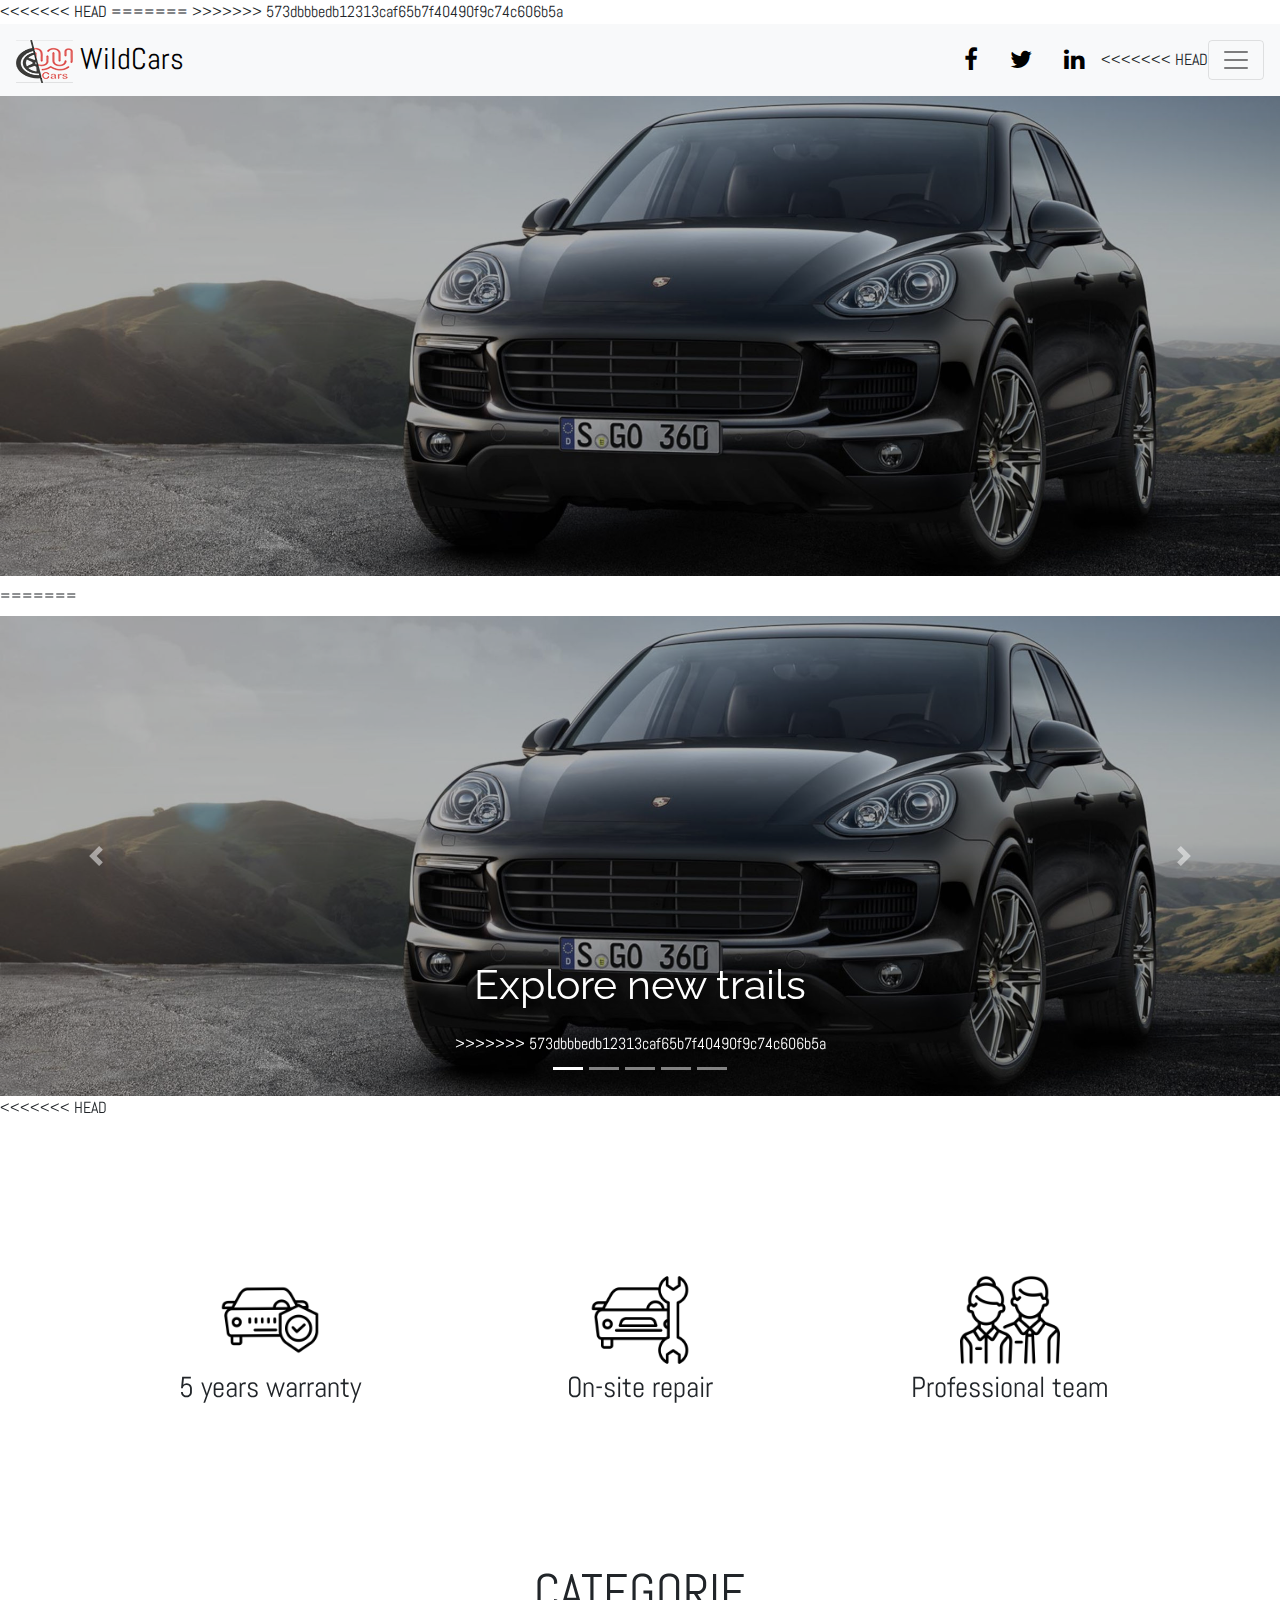
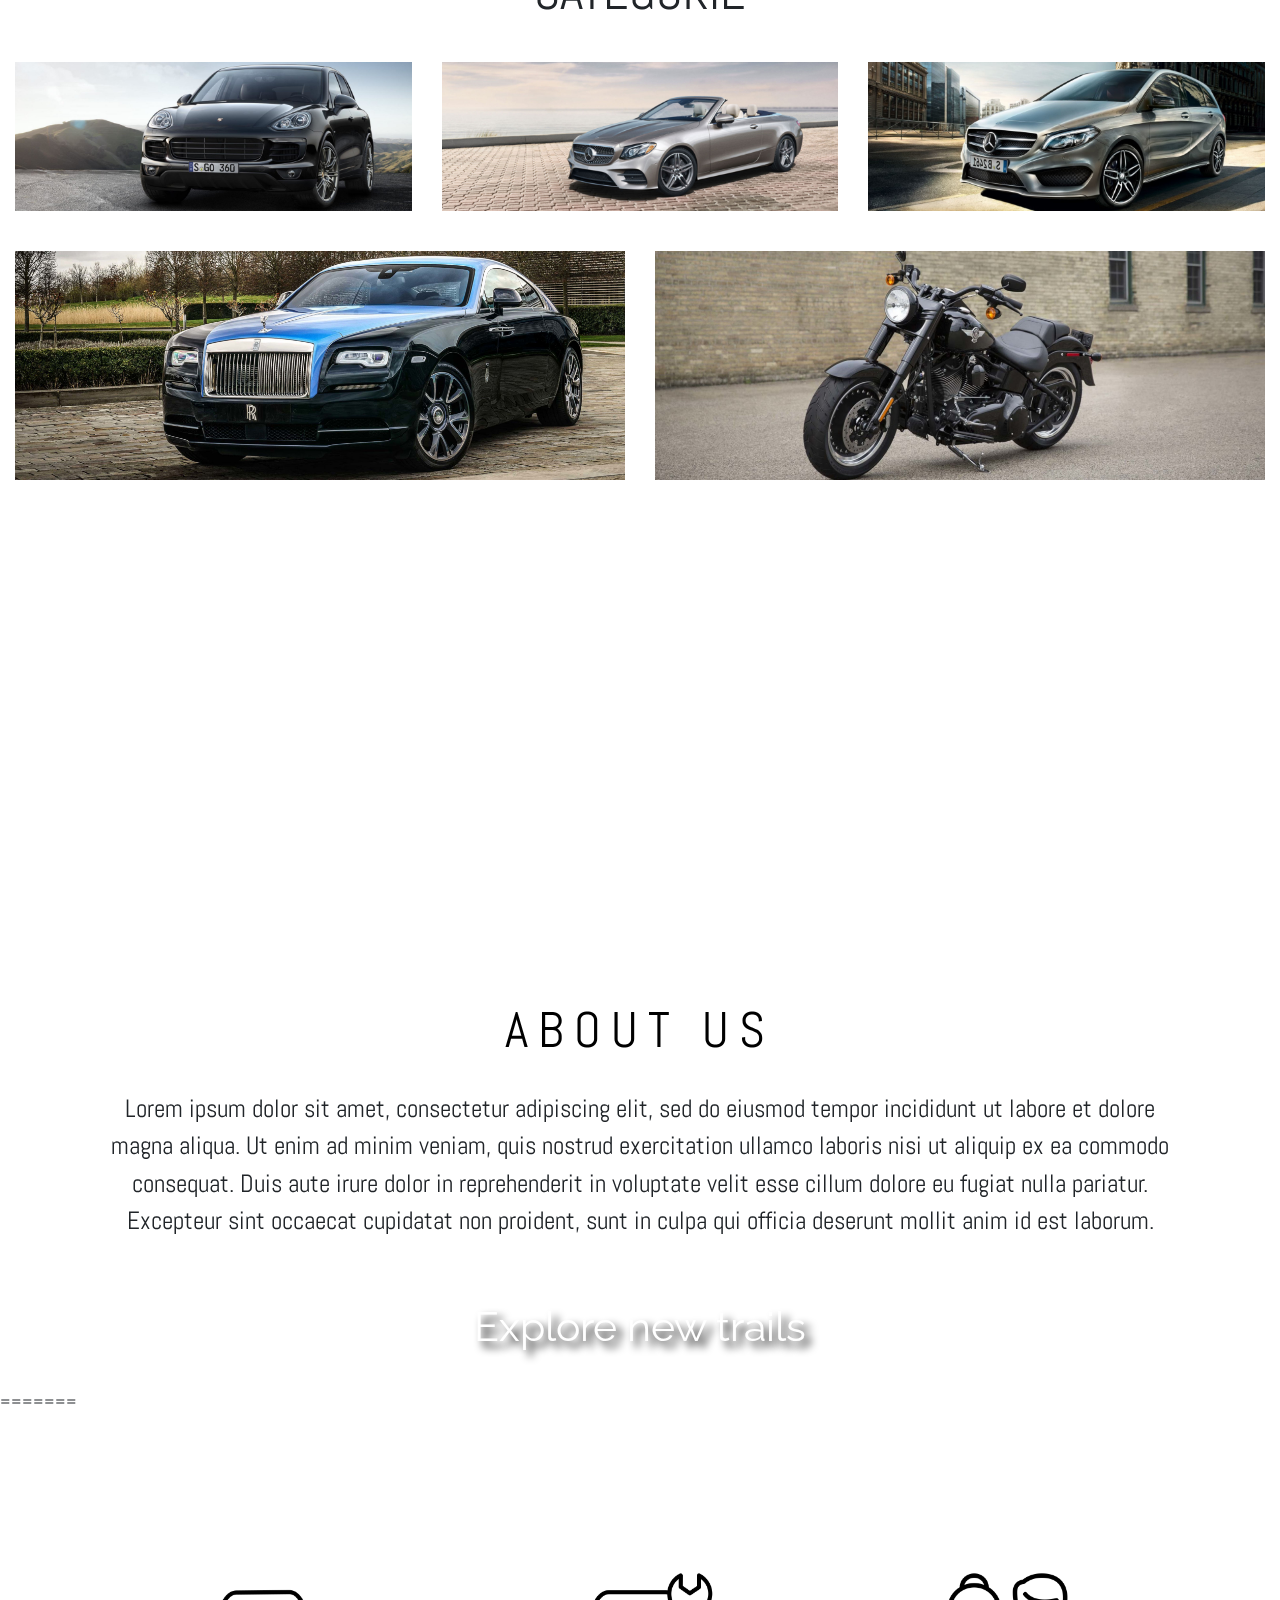
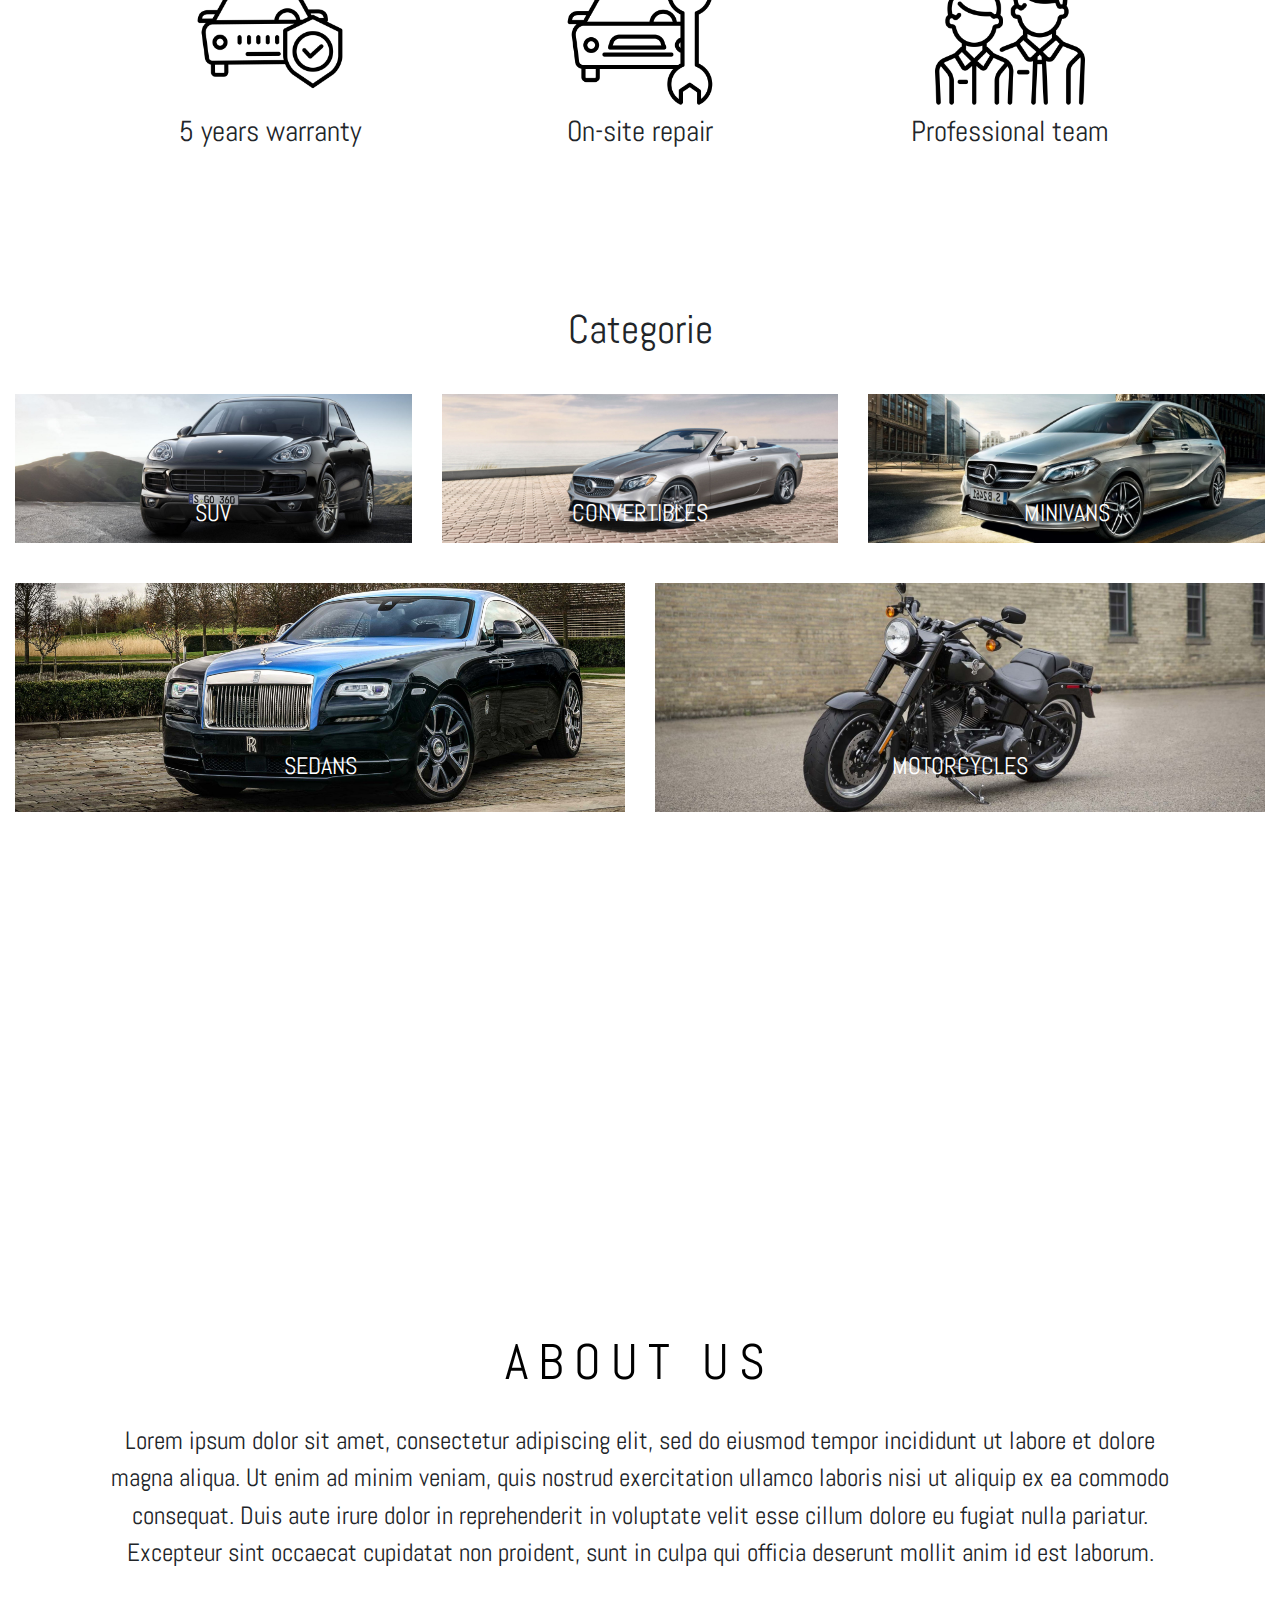
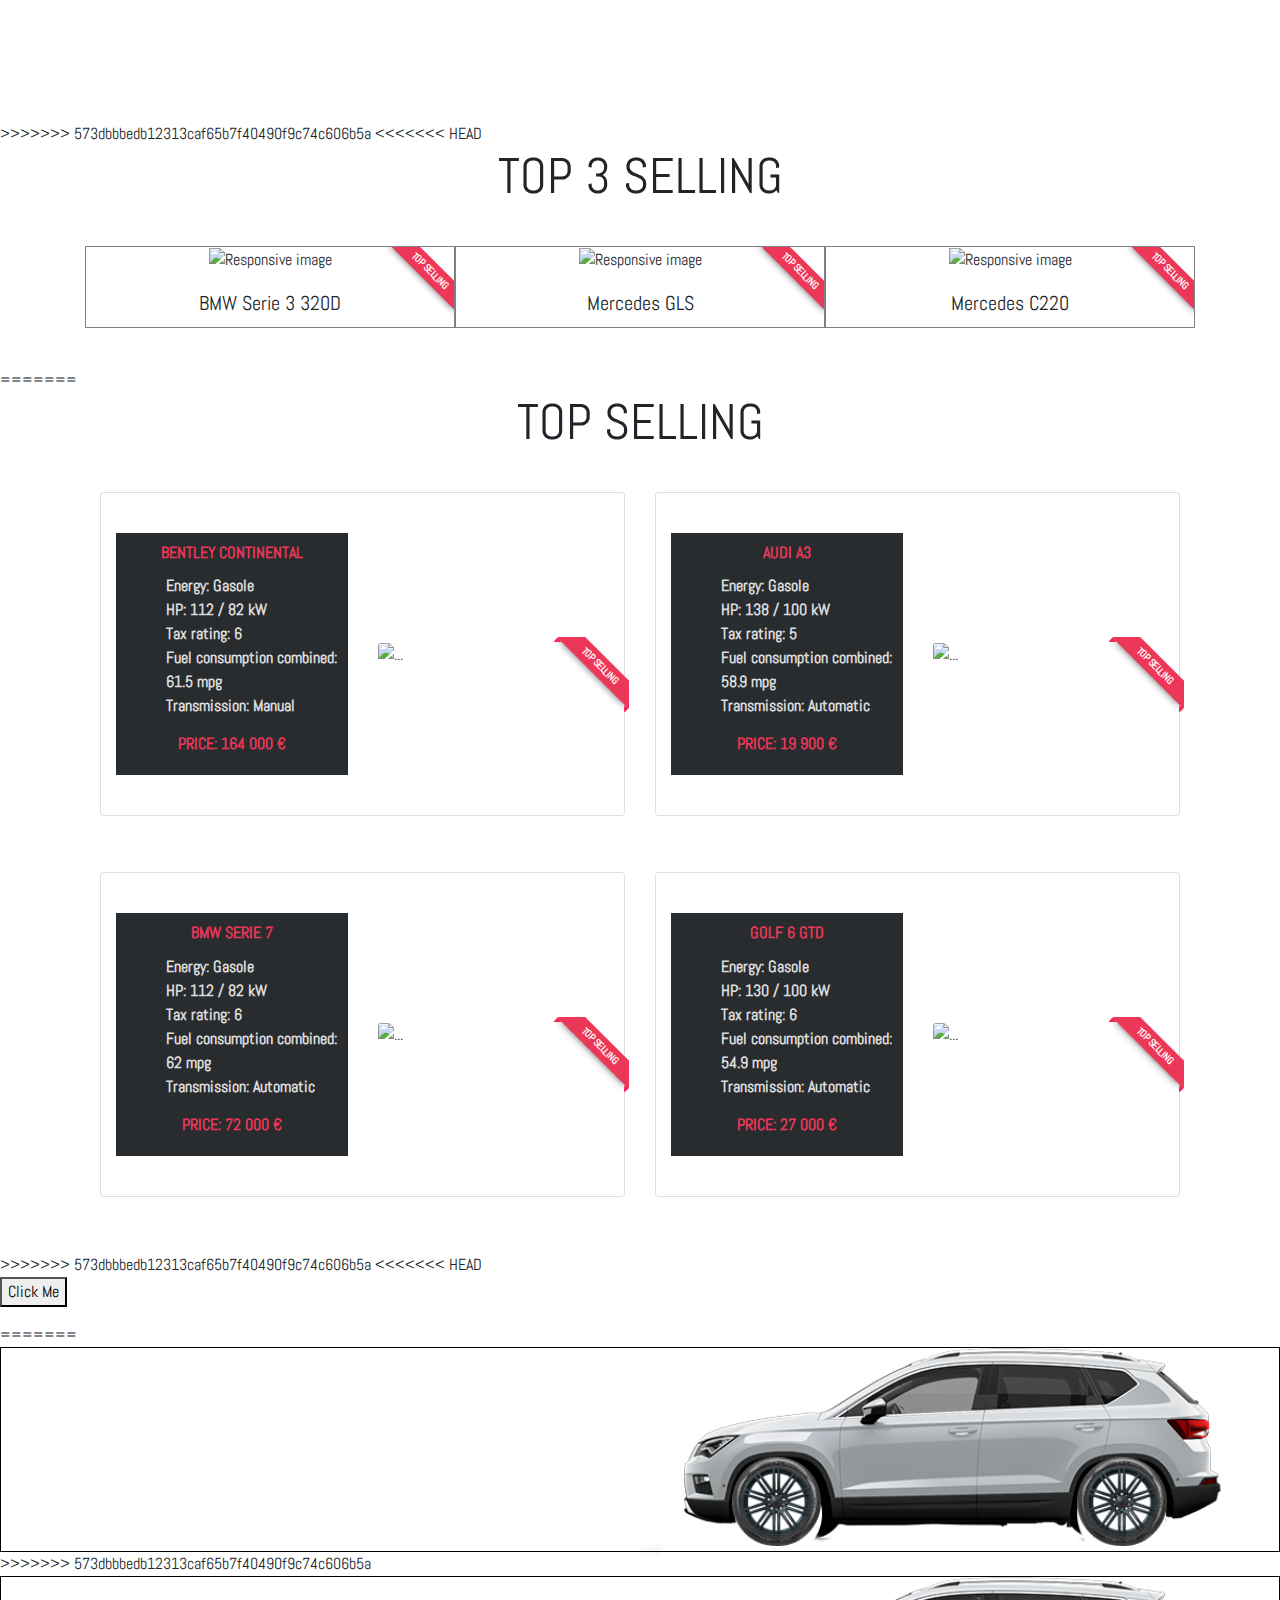
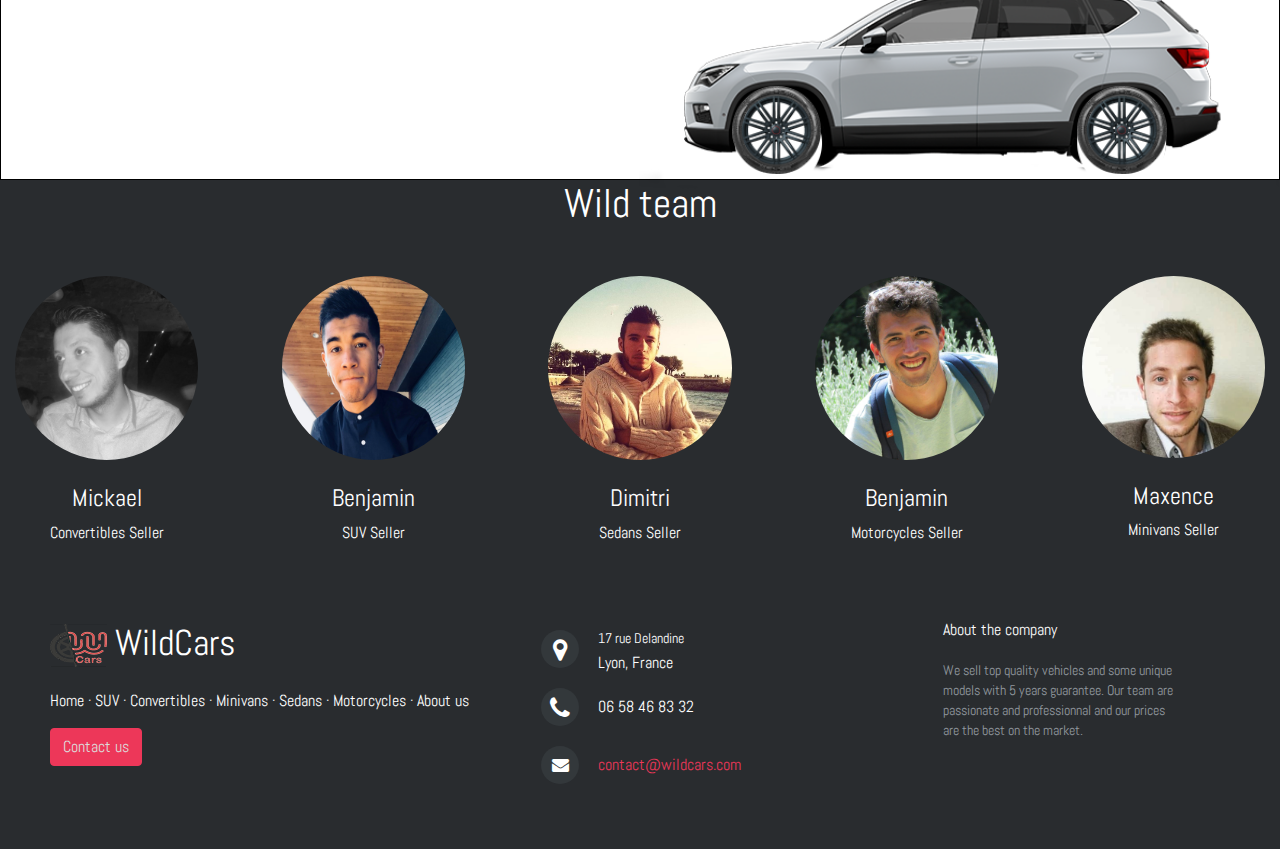
==== commit 92f285e0: "TEST contrib" ====
--- a/index.html
+++ b/index.html
@@ -13,7 +13,11 @@
 	<link href="https://fonts.googleapis.com/css?family=Raleway:600" rel="stylesheet">
 	<link rel="stylesheet" href="https://fonts.googleapis.com/icon?family=Material+Icons">
 	<link rel="stylesheet" href="https://maxcdn.bootstrapcdn.com/font-awesome/4.7.0/css/font-awesome.min.css">
+<<<<<<< HEAD
 	<link href="categorie3.css" rel="stylesheet" type="text/css">
+=======
+	<link href="index.css" rel="stylesheet" type="text/css">
+>>>>>>> 573dbbbedb12313caf65b7f40490f9c74c606b5a
 	<script src="script.js"></script>
 	<title>WildCars </title>
 </head>
@@ -27,8 +31,9 @@
 			<ul class="nav navbar-right ml-auto">
 				<li class="nav-item"><a href="#" class="nav-link"><i class="fa fa-facebook"></i></a></li>
 				<li class="nav-item"><a href="#" class="nav-link"><i class="fa fa-twitter"></i></a></li>
-				<li class="nav-item"><a href="#" class="nav-link"><i class="fa fa-google-plus"></i></a></li>
+				<li class="nav-item"><a href="#" class="nav-link"><i class="fa fa-linkedin"></i></a></li>
 			</ul>
+<<<<<<< HEAD
 			<button class="navbar-toggler" type="button" data-toggle="collapse" data-target="#navbarSupportedContent"
 				aria-controls="navbarSupportedContent" aria-expanded="false" aria-label="Toggle navigation">
 				<span class="navbar-toggler-icon"></span>
@@ -77,6 +82,55 @@
 
 							<p>Explore new trails</p>
 						</div>
+=======
+			<button class="navbar-toggler" type="button" data-toggle="collapse"
+			data-target="#navbarSupportedContent" aria-controls="navbarSupportedContent" aria-expanded="false"
+			aria-label="Toggle navigation">
+			<span class="navbar-toggler-icon"></span>
+		</button>
+		<div class="collapse navbar-collapse" id="navbarSupportedContent">
+			<ul class="navbar-nav mr-auto">
+				<li class="nav-item">
+					<a class="nav-link" href="categorie1.html">SUV</a>
+				</li>
+				<li class="nav-item">
+					<a class="nav-link" href="categorie2.html">Convertibles</a>
+				</li>
+				<li class="nav-item">
+					<a class="nav-link" href="categorie3.html">Minivans</a>
+				</li>
+				<li class="nav-item">
+					<a class="nav-link" href="categorie4.html">Sedans</a>
+				</li>
+				<li class="nav-item">
+					<a class="nav-link" href="categorie5.html">Motorcycles</a>
+				</li>
+				<li class="nav-item">
+					<a class="nav-link" href="#aboutus">About us</a>
+				</li>
+			</ul>
+		</div>
+	</nav>
+</header>
+
+<!-- Carousel -->
+<section>
+	<div class="bd-example">
+		<div id="carouselExampleCaptions" class="carousel slide" data-ride="carousel">
+			<ol class="carousel-indicators">
+				<li data-target="#carouselExampleCaptions" data-slide-to="0" class="active"></li>
+				<li data-target="#carouselExampleCaptions" data-slide-to="1"></li>
+				<li data-target="#carouselExampleCaptions" data-slide-to="2"></li>
+				<li data-target="#carouselExampleCaptions" data-slide-to="3"></li>
+				<li data-target="#carouselExampleCaptions" data-slide-to="4"></li>
+			</ol>
+			<div class="carousel-inner">
+				<div class="carousel-item active">
+					<img src="medias/images/Banniere_categorie1.jpg" class="image_carousel d-block w-100" alt="Photo_categorie1">
+					<div class="carousel-caption d-none d-md-block">
+
+						<p>Explore new trails</p>
+>>>>>>> 573dbbbedb12313caf65b7f40490f9c74c606b5a
 					</div>
 					<div class="carousel-item">
 						<img src="medias/images/Banniere_categorie2.jpg" class="image_carousel d-block w-100"
@@ -121,6 +175,7 @@
 				</a>
 			</div>
 		</div>
+<<<<<<< HEAD
 	</section>
 
 	<!--Icone barre -->
@@ -197,14 +252,82 @@
 
 		</div>
 	</section>
-
-
-
-
-
-
-
-
+=======
+	</div>
+</section>
+
+<!--Icone barre -->
+<section class="icon-list">
+	<div class="container-fluid">
+		<div class="container">
+			<div class="row icon">
+				<div class="col-sm-4 col-md-4 text-center">
+					<img src="medias/images/Icon_name2.png" class="img-fluid icon-img" alt="icon">
+					<div class="h5">5 years warranty</div>
+				</div>
+				<div class="col-sm-4 col-md-4 text-center">
+					<img src="medias/images/Icon_SAV.png" class="img-fluid icon-img" alt="icon">
+					<div class="h5">On-site repair</div>
+				</div>
+				<div class="col-sm-4 col-md-4 text-center">
+					<img src="medias/images/Icon_name.png" class="img-fluid icon-img" alt="icon">
+					<div class="h5">Professional team</div>
+				</div>
+			</div>
+		</div>
+	</div>
+</section>
+
+<!-- Categories-->
+<section>
+	<div class="container-fluid text-center">
+		<h1>Categorie</h1>
+		<div class="row">
+			<div class="picture col-sm col-md col-lg">
+				<a href="categorie1.html"><img src="medias/images/Banniere_categorie1.jpg" class="img-fluid" alt="Responsive image"></a>
+				<div class="name_categorie1">SUV</div>
+			</div>
+			<div class="picture col-sm col-md col-lg">
+				<a href="categorie2.html"><img src="medias/images/Banniere_categorie2.jpg" class="img-fluid" alt="Responsive image"></a>
+				<div class="name_categorie2">CONVERTIBLES</div>
+			</div>
+			<div class="picture col-sm col-md col-lg">
+				<a href="categorie3.html"><img src="medias/images/Banniere_categorie3.jpg" class="img-fluid" alt="Responsive image"></a>
+				<div class="name_categorie3">MINIVANS</div>
+			</div>
+		</div>
+		<div class="row">
+			<div class="picture col-sm col-md col-lg">
+				<a href="categorie4.html"><img src="medias/images/Banniere_categorie4.jpg" class="img-fluid" alt="Responsive image"></a>
+				<div class="name_categorie4">SEDANS</div>
+			</div>
+			<div class="picture col-sm col-md col-lg">
+				<a href="categorie5.html"><img src="medias/images/Banniere_categorie5.jpg" class="img-fluid" alt="Responsive image"></a>
+				<div class="name_categorie5">MOTORCYCLES</div>
+			</div>
+		</div>
+	</div>
+</section>
+
+<!-- About us + parallax -->
+<section>
+	<div class="parallax">
+
+	</div>
+	<div class="container text-center">
+		<h1 id="aboutus">About us</h1>
+		<div class="col-sm col-md col-lg text-parallax">
+			<p>Lorem ipsum dolor sit amet, consectetur adipiscing elit, sed do eiusmod tempor incididunt ut labore et dolore magna aliqua. Ut enim ad minim veniam, quis nostrud exercitation ullamco laboris nisi ut aliquip ex ea commodo consequat. Duis aute irure dolor in reprehenderit in voluptate velit esse cillum dolore eu fugiat nulla pariatur. Excepteur sint occaecat cupidatat non proident, sunt in culpa qui officia deserunt mollit anim id est laborum.</p>
+		</div>
+
+	</div>
+</section>
+>>>>>>> 573dbbbedb12313caf65b7f40490f9c74c606b5a
+
+
+<!-- Top selling -->
+
+<<<<<<< HEAD
 	<section>
 
 	</section>
@@ -233,12 +356,130 @@
 		</div>
 
 	</section>
+=======
+<section>
+	<div class="container">
+		<h1 id="topselling">Top selling</h1>
+		<div class="row">
+			<div class="col-sm-12 col-md-12 col-lg">
+				<div class="card mb-3">
+					<div class="row">
+						<div class="col-sm col-md-8 col-lg">
+							<div class="card-body">
+								<h5 class="card-title text-center">BENTLEY CONTINENTAL</h5>
+								<ul class ="top-sell-list">
+									<li>Energy: Gasole</li>
+									<li>HP: 112 / 82 kW</li>
+									<li>Tax rating: 6</li>
+									<li>Fuel consumption combined: 61.5 mpg</li>
+									<li>Transmission: Manual</li>
+								</ul>
+								<h5 class="card-title text-center">PRICE: 164 000 €</h5>
+							</div>
+						</div>
+						<div class="col-sm col-md-4 col-lg align-self-center">
+							<div class="ribbon"><span>Top selling</span></div>
+							<img src="medias/images/2bentley.jpg" class="card-img" alt="...">
+						</div>
+					</div>
+				</div>
+			</div>
+			<div class="col-sm-12 col-md-12 col-lg">
+				<div class="card mb-3">
+					<div class="row">
+						<div class="col-sm col-md-8 col-lg">
+							<div class="card-body">
+								<h5 class="card-title text-center">AUDI A3</h5>
+								<ul class ="top-sell-list">
+									<li>Energy: Gasole</li>
+									<li>HP: 138 / 100 kW</li>
+									<li>Tax rating: 5</li>
+									<li>Fuel consumption combined: 58.9 mpg</li>
+									<li>Transmission: Automatic</li>
+								</ul>
+								<h5 class="card-title text-center">PRICE: 19 900 €</h5>
+							</div>
+						</div>
+						<div class="col-sm col-md-4 col-lg align-self-center">
+							<div class="ribbon"><span>Top selling</span></div>
+							<img src="medias/images/voiture_middle2.jpg" class="card-img" alt="...">
+						</div>
+					</div>
+				</div>
+			</div>
+		</div>
+	</div>
+	<div class="container">
+		<div class="row">
+			<div class="col-sm-12 col-md-12 col-lg">
+				<div class="card mb-3">
+					<div class="row">
+						<div class="col-sm col-md-8 col-lg">
+							<div class="card-body">
+								<h5 class="card-title text-center">BMW SERIE 7</h5>
+								<ul class ="top-sell-list">
+									<li>Energy: Gasole</li>
+									<li>HP: 112 / 82 kW</li>
+									<li>Tax rating: 6</li>
+									<li>Fuel consumption combined: 62 mpg</li>
+									<li>Transmission: Automatic</li>
+								</ul>
+								<h5 class="card-title text-center">PRICE: 72 000 €</h5>
+							</div>
+						</div>
+						<div class="col-sm col-md-4 col-lg align-self-center">
+							<div class="ribbon"><span>Top selling</span></div>
+							<img src="medias/images/5bmw.jpg" class="card-img" alt="...">
+						</div>
+					</div>
+				</div>
+			</div>
+			<div class="col-sm-12 col-md-12 col-lg">
+				<div class="card mb-3">
+					<div class="row">
+						<div class="col-sm col-md-8 col-lg">
+							<div class="card-body">
+								<h5 class="card-title text-center">GOLF 6 GTD</h5>
+								<ul class ="top-sell-list">
+									<li>Energy: Gasole</li>
+									<li>HP: 130 / 100 kW</li>
+									<li>Tax rating: 6</li>
+									<li>Fuel consumption combined: 54.9 mpg</li>
+									<li>Transmission: Automatic</li>
+								</ul>
+								<h5 class="card-title text-center">PRICE: 27 000 €</h5>
+							</div>
+						</div>
+						<div class="col-sm col-md-4 col-lg align-self-center">
+							<div class="ribbon"><span>Top selling</span></div>
+							<img src="medias/images/6golf.jpg" class="card-img" alt="...">
+						</div>
+					</div>
+				</div>
+			</div>
+		</div>
+	</div>
+</section>
+>>>>>>> 573dbbbedb12313caf65b7f40490f9c74c606b5a
 
 	<!-- Car moving with javascript -->
 
+<<<<<<< HEAD
 	<p>
 		<button onclick="myMove()">Click Me</button>
 	</p>
+=======
+<div id="myContainer">
+	<div class="col">
+		<div id="myAnimation" onclick="myMove()">
+			<img src="medias/images/voiture.png" class="voiture">
+				<img src="medias/images/pneu.png" class="tireAV">
+				<img src="medias/images/pneu.png" class="tireAR">
+
+		</div>
+	</div>
+</div>
+>>>>>>> 573dbbbedb12313caf65b7f40490f9c74c606b5a
 
 		<div id="myContainer">
 			<div class="col">
--- a/index.css
+++ b/index.css
@@ -0,0 +1,624 @@
+body {
+  font-family: 'Abel', sans-serif;
+}
+
+.container-fluid {
+  padding-right: 0px;
+  padding-left: 0px;
+}
+
+.img-fluid {
+  transition: transform .5s;
+}
+
+.img-fluid:hover {
+  transform: scale(1.05);
+}
+
+.row {
+  margin: 40px 0;
+}
+
+/*Navbar*/
+
+.navbar-light .navbar-brand {
+  color: black;
+  font-size: 30px;
+}
+
+.navbar-light .navbar-brand:hover {
+  color: #ED3759;
+  font-size: 30px;
+}
+
+.navbar-light .navbar-nav .nav-link {
+  color: #33383b;
+}
+
+.navbar-light .navbar-nav .nav-link:hover{
+  color: #ED3759;
+}
+
+.nav-item {
+  list-style: none;
+}
+
+.nav-link {
+  color: black;
+
+}
+.navright {
+  flex-direction: row;
+}
+
+.nav-link:hover {
+  opacity: 0.9;
+  color:#ED3759;
+}
+
+a.nav-link {
+  font-size: 1.5em;
+}
+
+/*Carousel*/
+
+.image_carousel
+{
+  filter: brightness(70%);
+}
+
+.carousel-caption p {
+  font-size: 4.5vmin;
+  text-shadow: 6px 6px 8px black;
+  color: white;
+  font-family: 'Raleway', sans-serif;
+}
+
+
+/*Icon*/
+
+.icon-img {
+  width: 150px;
+}
+
+.icon-list {
+  margin: 150px 0;
+}
+
+div.h5 {
+  font-size: 1.8em;
+}
+
+
+
+/* Categorie */
+
+h1.categorie-title {
+  font-size: 50px;
+  text-transform: uppercase;
+}
+
+
+.picture
+{
+  position: relative;
+}
+
+.name_categorie1
+{
+  position: absolute;
+  top: 80%;
+  left: 50%;
+  transform: translate(-50%, -50%);
+  font-size:150%;
+  color:white;
+}
+
+.name_categorie2
+{
+  position: absolute;
+  top: 80%;
+  left: 50%;
+  transform: translate(-50%, -50%);
+  font-size:150%;
+  color:white;
+}
+
+.name_categorie3
+{
+  position: absolute;
+  top: 80%;
+  left: 50%;
+  transform: translate(-50%, -50%);
+  font-size:150%;
+  color:white;
+}
+
+.name_categorie4
+{
+  position: absolute;
+  top: 80%;
+  left: 50%;
+  transform: translate(-50%, -50%);
+  font-size:150%;
+  color:white;
+}
+.name_categorie5
+{
+  position: absolute;
+  top: 80%;
+  left: 50%;
+  transform: translate(-50%, -50%);
+  font-size:150%;
+  color:white;
+}
+
+/*Parralax*/
+
+.parallax {
+  margin-top: 90px;
+  margin-bottom: 30px;
+  /* The image used */
+  bottom: ;
+  padding-top: 150px;
+  padding-bottom: 200px;
+  overflow: hidden;
+  position: relative;
+  width: 100%;
+  background-image: url("https://www.auto-moto.com/wp-content/uploads/sites/9/2017/08/new-continental-gt-23.jpg");
+  opacity: 0.5;
+  /* Set a specific height */
+  height: 400px;
+  /* Create the parallax scrolling effect */
+  background-attachment: fixed;
+  background-position: center;
+  background-repeat: no-repeat;
+  background-size: cover;
+  -moz-background-size: cover;
+  -webkit-background-size: cover;
+}
+
+#aboutus {
+  font-family:'Abel', sans-serif;
+  font-size:50px;
+  letter-spacing:10px;
+  text-align:center;
+  color:black;
+  font-weight:500;
+  text-transform:uppercase;
+  opacity: 1;
+  margin-bottom: 30px;
+}
+
+.text-parallax {
+  font-family:'Abel', sans-serif;
+  font-size:25px;
+  margin-bottom: 150px;
+}
+
+/*Team*/
+
+.wildteam {
+  padding-bottom: 20px;
+}
+
+.single-team img {
+  width: 100%;
+}
+
+.team1 {
+
+  background-color:
+  #292C2F;
+  color: white;
+  margin: 0px;
+}
+
+
+.team2 {
+  background-color:
+  #292C2F
+  ;
+  color: white;
+  padding-bottom: 20px;
+  margin: 0px;
+  padding-top: 20px;
+}
+
+
+/* Top sell */
+
+#topselling {
+  font-size: 50px;
+  text-align: center;
+  text-transform:uppercase;
+}
+
+.top-sell-list {
+  list-style: none;
+  font-weight: 600;
+}
+
+
+h5.card-title.text-center {
+  color: #ED3759;
+  font-size: 1em;
+  font-weight: 600;
+}
+
+.card-body {
+padding: 10px;
+background-color: #292C2F;
+color:#DCDCDC;
+}
+
+.ribbon {
+  position: absolute;
+  right: -5px;
+  top: -5px;
+  z-index: 1;
+  overflow: hidden;
+  width: 75px;
+  height: 75px;
+  text-align: center;
+}
+
+.ribbon span {
+  font-size: 10px;
+  color:
+  #FFF
+  ;
+  text-transform: uppercase;
+  text-align: center;
+  font-weight: bold;
+  line-height: 20px;
+  transform: rotate(45deg);
+  width: 100px;
+  display: block;
+  background:
+  #ED3759
+  ;
+  box-shadow: 0 3px 10px -5px rgba(0, 0, 0, 1);
+  position: absolute;
+  top: 19px;
+  right: -21px;
+
+}
+
+.ribbon span::before {
+  content: '';
+  position: absolute;
+  left: 0%;
+  top: 100%;
+  z-index: -1;
+  border-left: 3px solid
+  #F62459
+  ;
+  border-right: 3px solid transparent;
+  border-bottom: 3px solid transparent;
+  border-top: 3px solid
+  #F62459
+  ;
+}
+
+.ribbon span::after {
+  content: '';
+  position: absolute;
+  right: 0%;
+  top: 100%;
+  z-index: -1;
+  border-right: 3px solid
+  #F62459
+  ;
+  border-left: 2px solid transparent;
+  border-bottom: 3px solid transparent;
+  border-top: 3px solid
+  #F62459
+  ;
+}
+
+
+
+
+/* CSS for car move */
+
+#myContainer {
+width: 100%;
+position: relative;
+height: 16vw;
+}
+
+#myAnimation {
+position: absolute;
+right: 0px;
+}
+
+.voiture {
+width: 50vw;
+}
+
+.tireAR {
+position: absolute;
+top: 51%;
+right: 17.5%;
+width: 7vw;
+}
+
+.tireAV {
+position: absolute;
+top: 51%;
+right: 71.5%;
+width: 7vw;
+}
+
+@-webkit-keyframes tireAV {
+from{
+-webkit-transform: rotate(360deg);
+}
+to{
+-webkit-transform: rotate(0deg);
+}
+}
+
+.tireAV {
+-webkit-animation: tireAV 1s linear infinite;
+}
+
+@-webkit-keyframes tireAR {
+from{
+-webkit-transform: rotate(360deg);
+}
+to{
+-webkit-transform: rotate(0deg);
+}
+}
+
+.tireAR {
+-webkit-animation: tireAR 1s linear infinite;
+}
+
+
+
+/* CSS du footer */
+
+.footer-distributed{
+  background-color: #292c2f;
+  box-shadow: 0 1px 1px 0 rgba(0, 0, 0, 0.12);
+  box-sizing: border-box;
+  width: 100%;
+  text-align: left;
+  font: 16px 'Abel';
+  padding: 55px 50px;
+}
+
+
+.footer-distributed .footer-left,
+.footer-distributed .footer-center,
+.footer-distributed .footer-right{
+  display: inline-block;
+  vertical-align: top;
+}
+
+/* Footer left */
+
+.footer-distributed .footer-left{
+  width: 40%;
+}
+
+/* The company logo */
+
+.footer-distributed h3{
+  color:  #ffffff;
+  font: normal 36px 'Abel', cursive;
+  margin: 0;
+}
+
+.footer-distributed h3 span{
+  color:  #5383d3;
+}
+
+/* Footer links */
+
+.footer-distributed .footer-links{
+  color:  #ffffff;
+  margin: 20px 0 12px;
+  padding: 0;
+}
+
+.footer-distributed .footer-links a{
+  display:inline-block;
+  line-height: 1.8;
+  text-decoration: none;
+  color: white;
+}
+
+.footer-distributed .footer-links a:hover{
+  color: #ED3759;
+}
+
+
+.footer-distributed .footer-company-name{
+  color:  #8f9296;
+  font-size: 14px;
+  font-weight: normal;
+  margin: 0;
+}
+
+/* Footer Center */
+
+.footer-distributed .footer-center{
+  width: 35%;
+}
+
+.footer-distributed .footer-center i{
+  background-color:  #33383b;
+  color: #ffffff;
+  font-size: 25px;
+  width: 38px;
+  height: 38px;
+  border-radius: 50%;
+  text-align: center;
+  line-height: 42px;
+  margin: 10px 15px;
+  vertical-align: middle;
+}
+
+.footer-distributed .footer-center i.fa-envelope{
+  font-size: 17px;
+  line-height: 38px;
+}
+
+.footer-distributed .footer-center p{
+  display: inline-block;
+  color: #ffffff;
+  vertical-align: middle;
+  margin:0;
+}
+
+.footer-distributed .footer-center p span{
+  display:block;
+  font-weight: normal;
+  font-size:14px;
+  line-height:2;
+}
+
+.footer-distributed .footer-center p a{
+  color:  #ED3759;;
+  text-decoration: none;;
+}
+
+
+/* Footer Right */
+
+.footer-distributed .footer-right{
+  width: 20%;
+}
+
+.footer-distributed .footer-company-about{
+  line-height: 20px;
+  color:  #92999f;
+  font-size: 14px;
+  font-weight: normal;
+  margin: 0;
+}
+
+.footer-distributed .footer-company-about span{
+  display: block;
+  color:  #ffffff;
+  font-size: 16px;
+  margin-bottom: 20px;
+}
+
+.footer-distributed .footer-icons{
+  margin-top: 25px;
+}
+
+.footer-distributed .footer-icons a{
+  display: inline-block;
+  width: 35px;
+  height: 35px;
+  cursor: pointer;
+  background-color:  #33383b;
+  border-radius: 2px;
+
+  font-size: 20px;
+  color: #ffffff;
+  text-align: center;
+  line-height: 35px;
+
+  margin-right: 3px;
+  margin-bottom: 5px;
+}
+
+/* If you don't want the footer to be responsive, remove these media queries */
+
+@media (max-width: 880px) {
+
+  .footer-distributed{
+    font: bold 14px sans-serif;
+  }
+
+  .footer-distributed .footer-left,
+  .footer-distributed .footer-center,
+  .footer-distributed .footer-right{
+    display: block;
+    width: 100%;
+    margin-bottom: 40px;
+    text-align: center;
+  }
+
+  .footer-distributed .footer-center i{
+    margin-left: 0;
+  }
+
+}
+
+
+/*Modal contact us*/
+
+.contactus {
+  color: #DCDCDC;
+  background-color: #ED3759;
+  border-color: #ED3759;
+}
+
+
+/* responsivité */
+
+@media screen and (max-width: 1024px) {
+  .card-title {
+    font-size: 14px;
+    margin: 1px;
+  }
+}
+
+
+@media screen and (max-width: 850px) {
+  .card-title {
+    font-size: 12px;
+    margin: 1px;
+  }
+
+  .icon-img {
+    width: 100px;
+  }
+
+  .icon-list {
+    margin: 100px 0;
+  }
+
+  div.h5 {
+    font-size: 1.2em;
+  }
+}
+
+
+@media screen and (max-width: 576px) {
+  .card-title {
+    font-size: 16px;
+    margin: 1px;
+  }
+
+  /*Icon*/
+
+  .icon-img {
+    width: 80px;
+  }
+
+  .icon-list {
+    margin: 55px 0;
+  }
+
+  div.h5 {
+    font-size: 1em;
+  }
+
+  div.col-12.col-md-4.text-center {
+    padding-top: 25px;
+  }
+
+  a.nav-link {
+    font-size: 1em;
+  }
+
+}